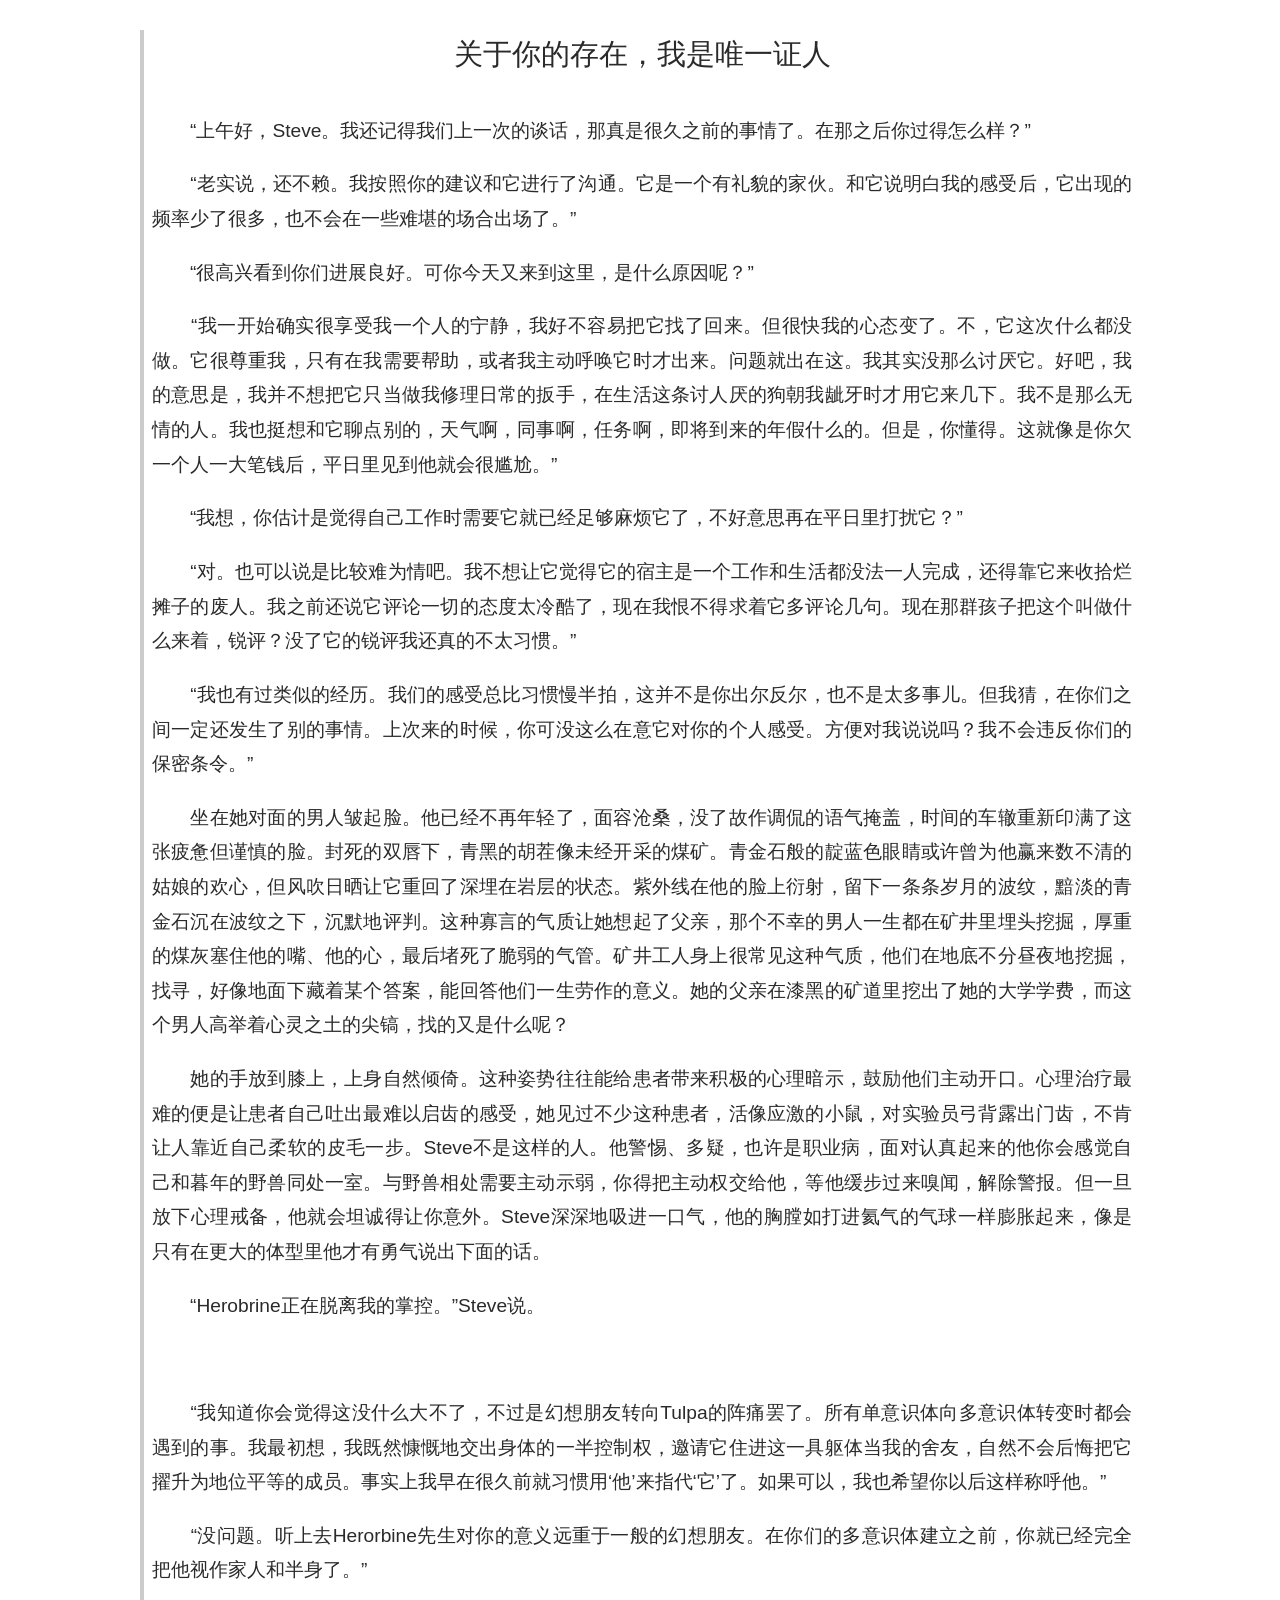
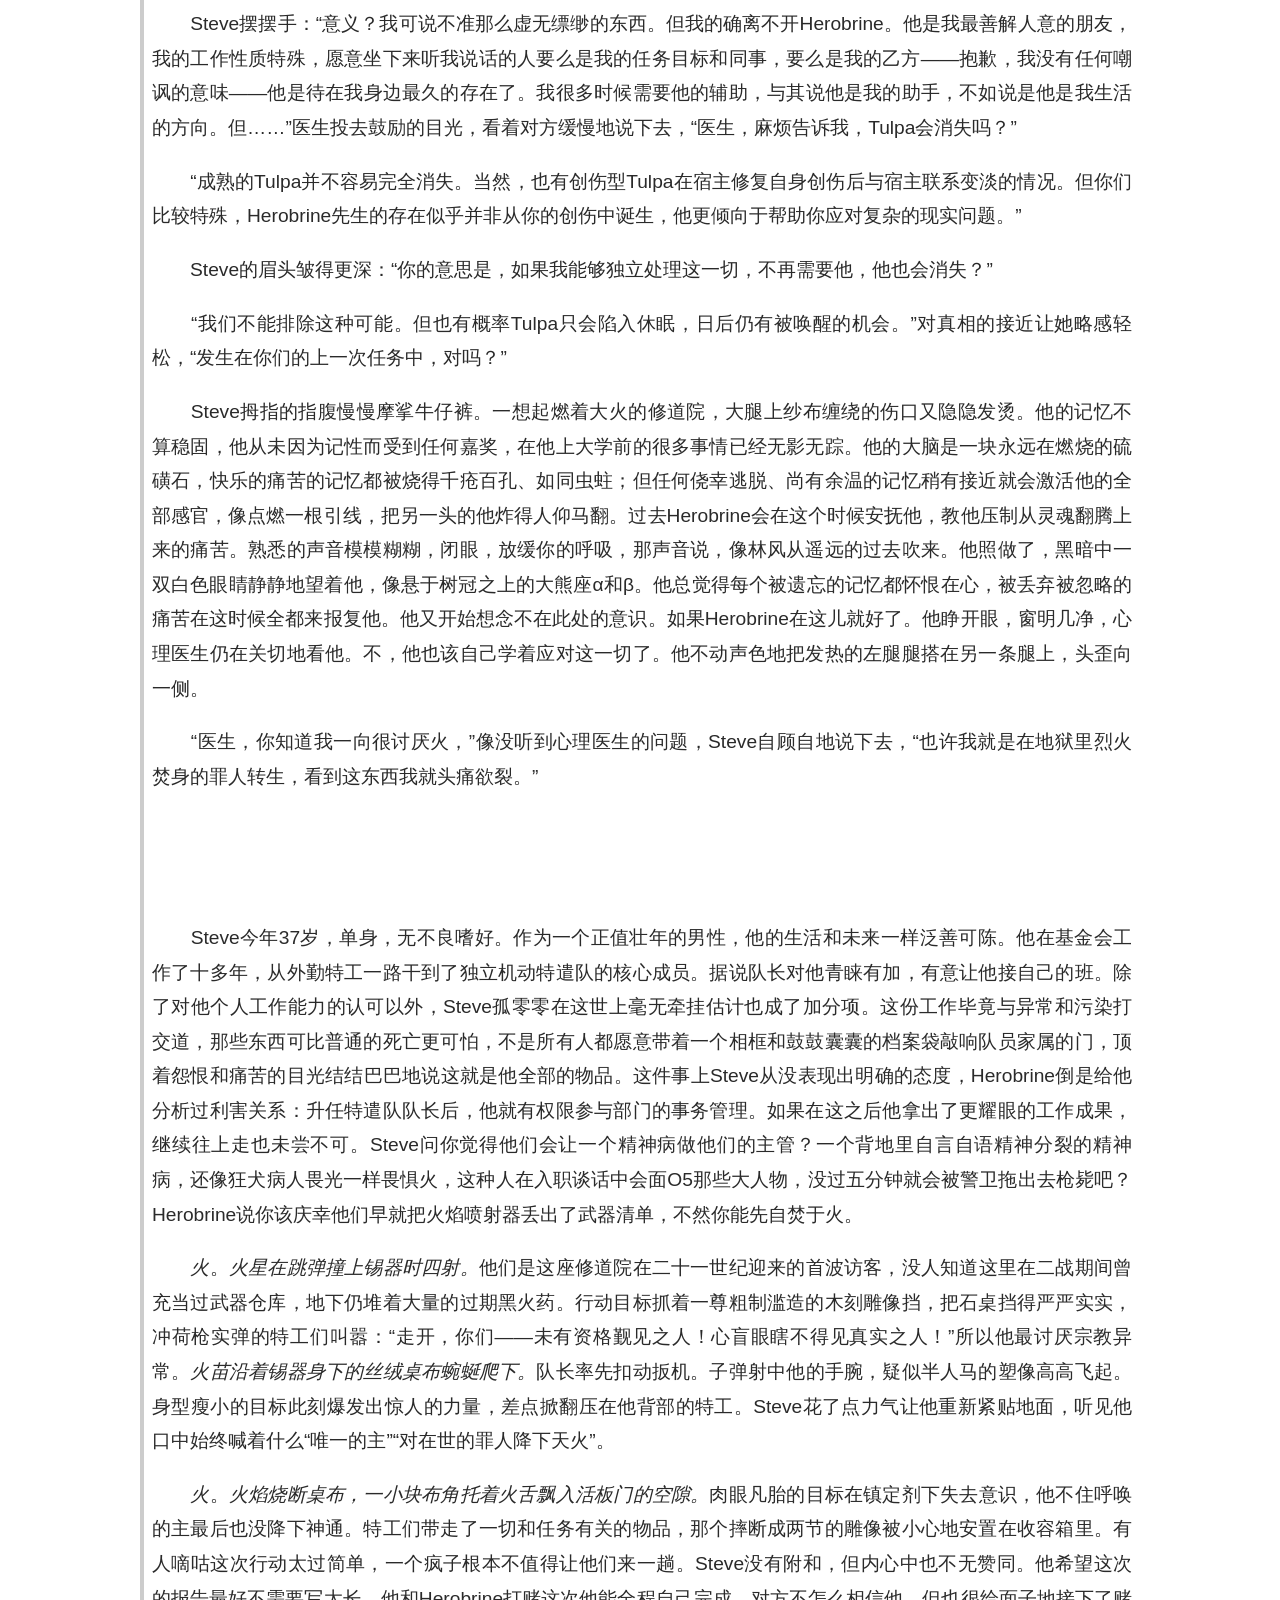
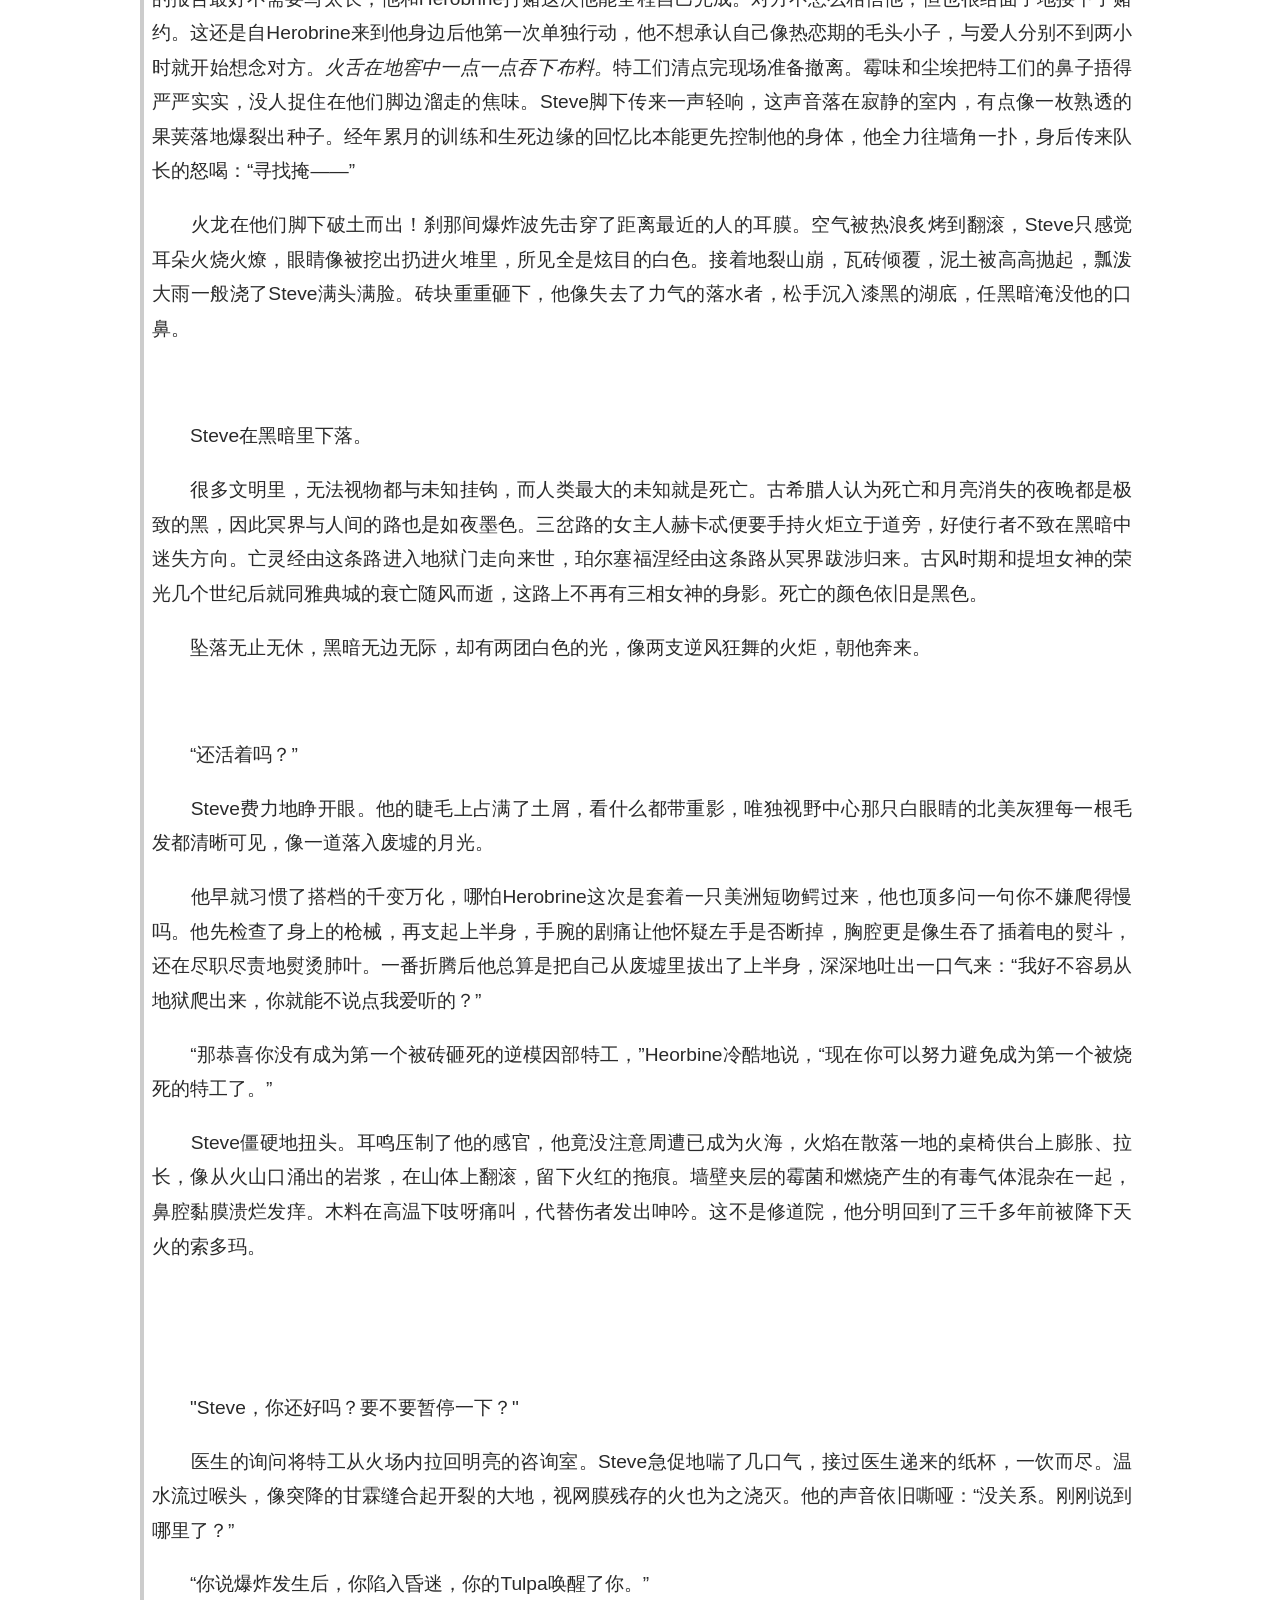
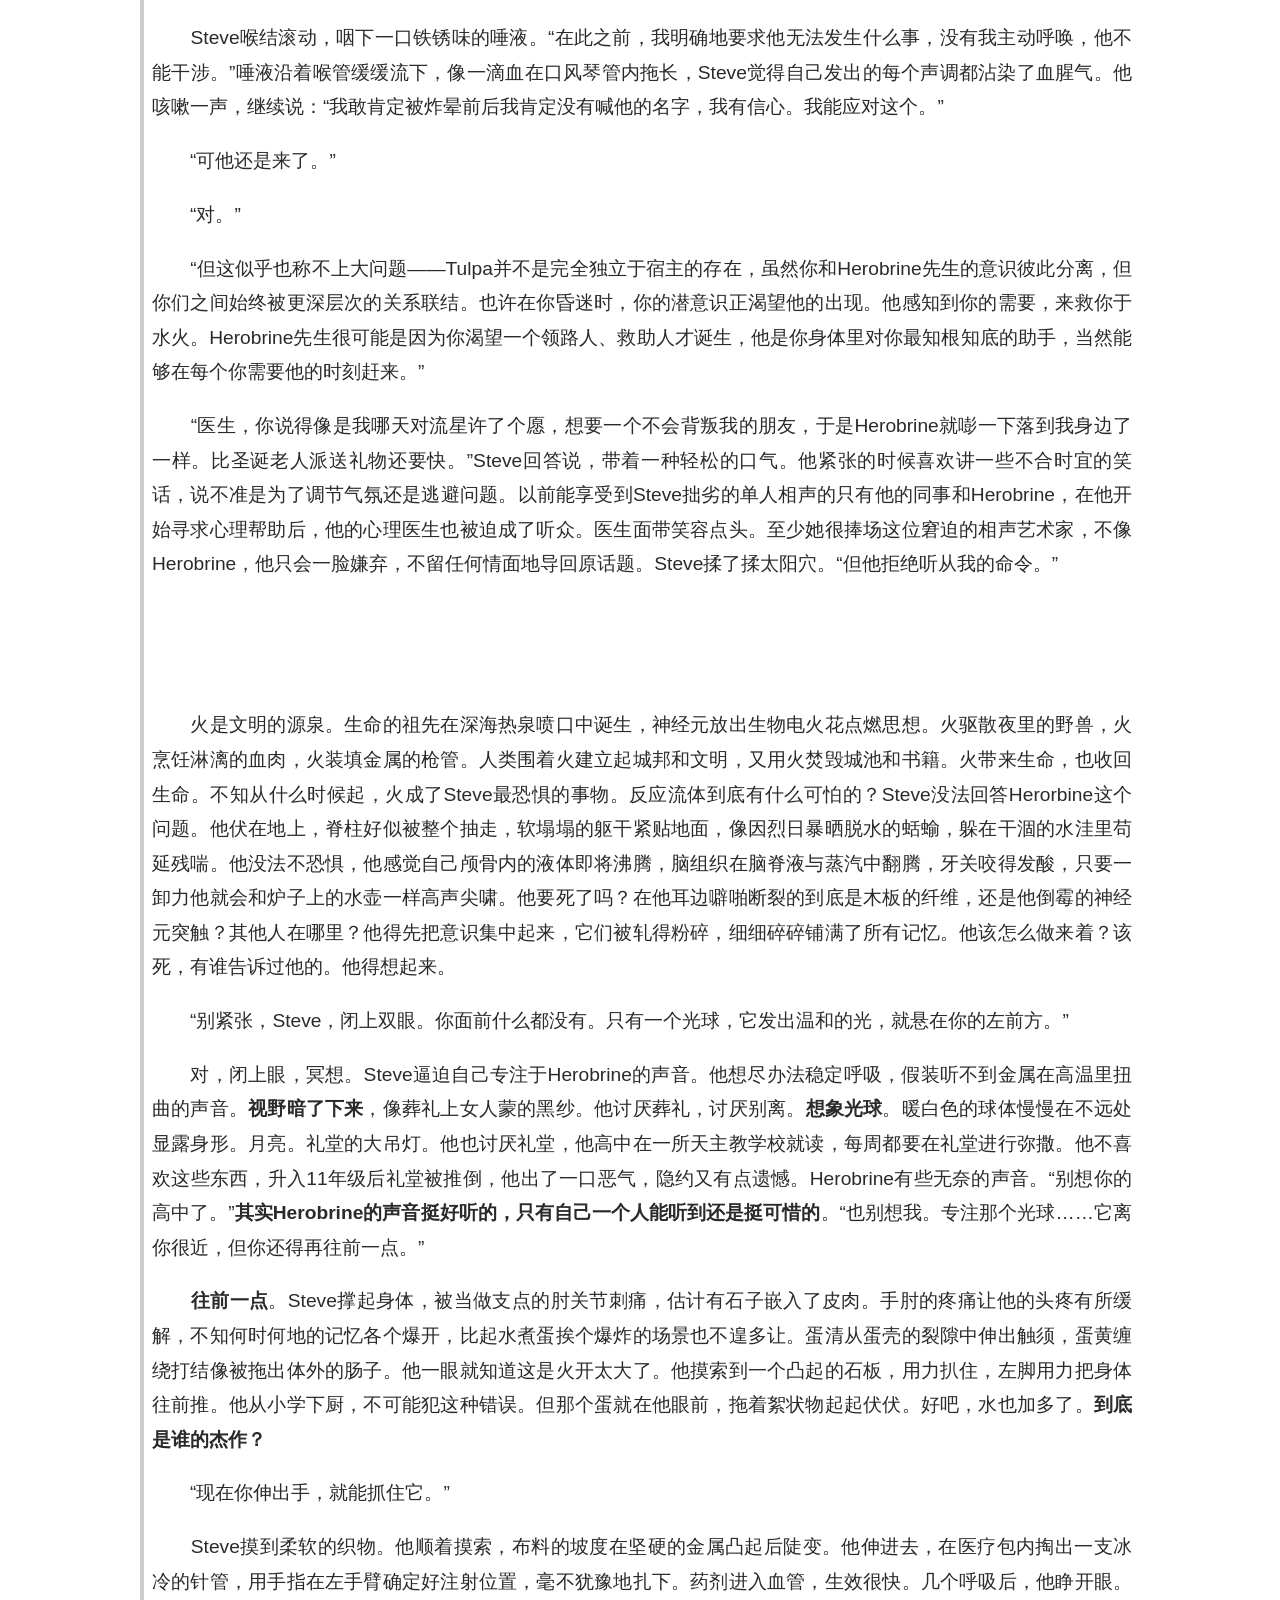
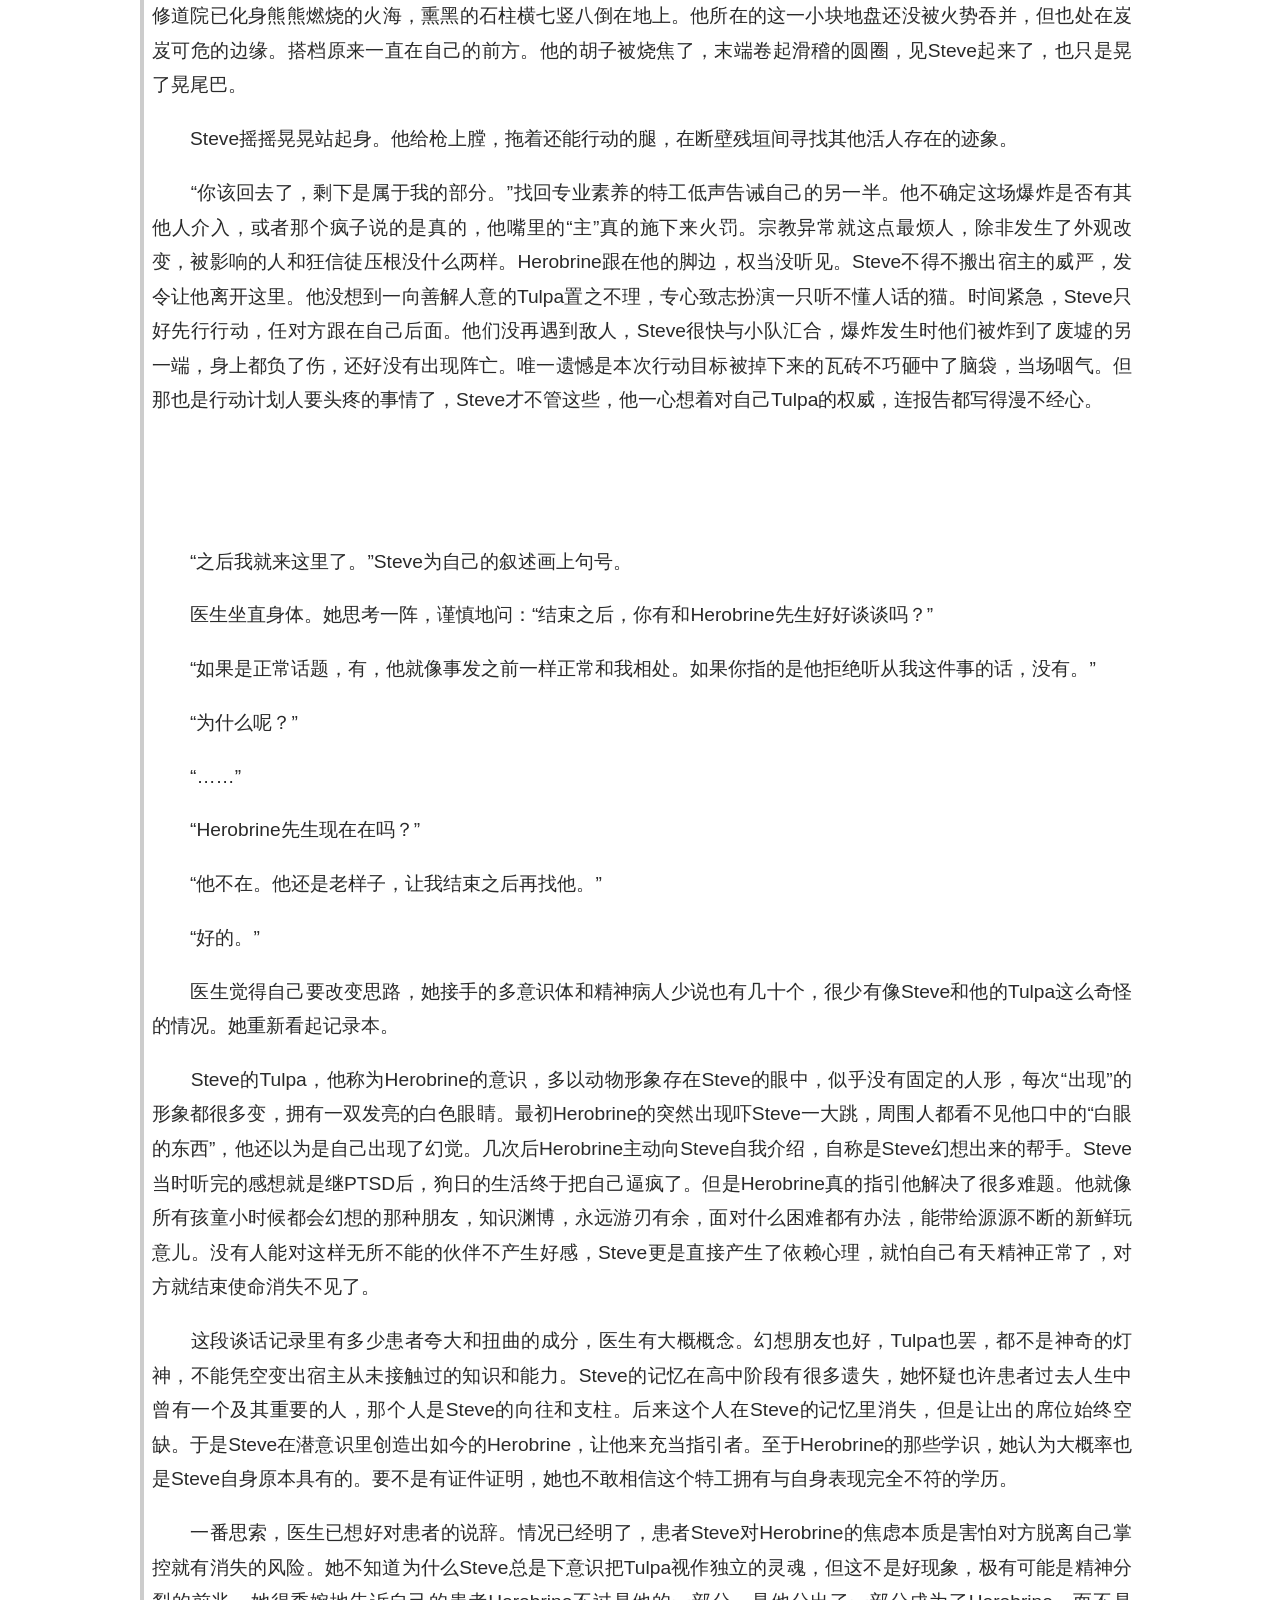
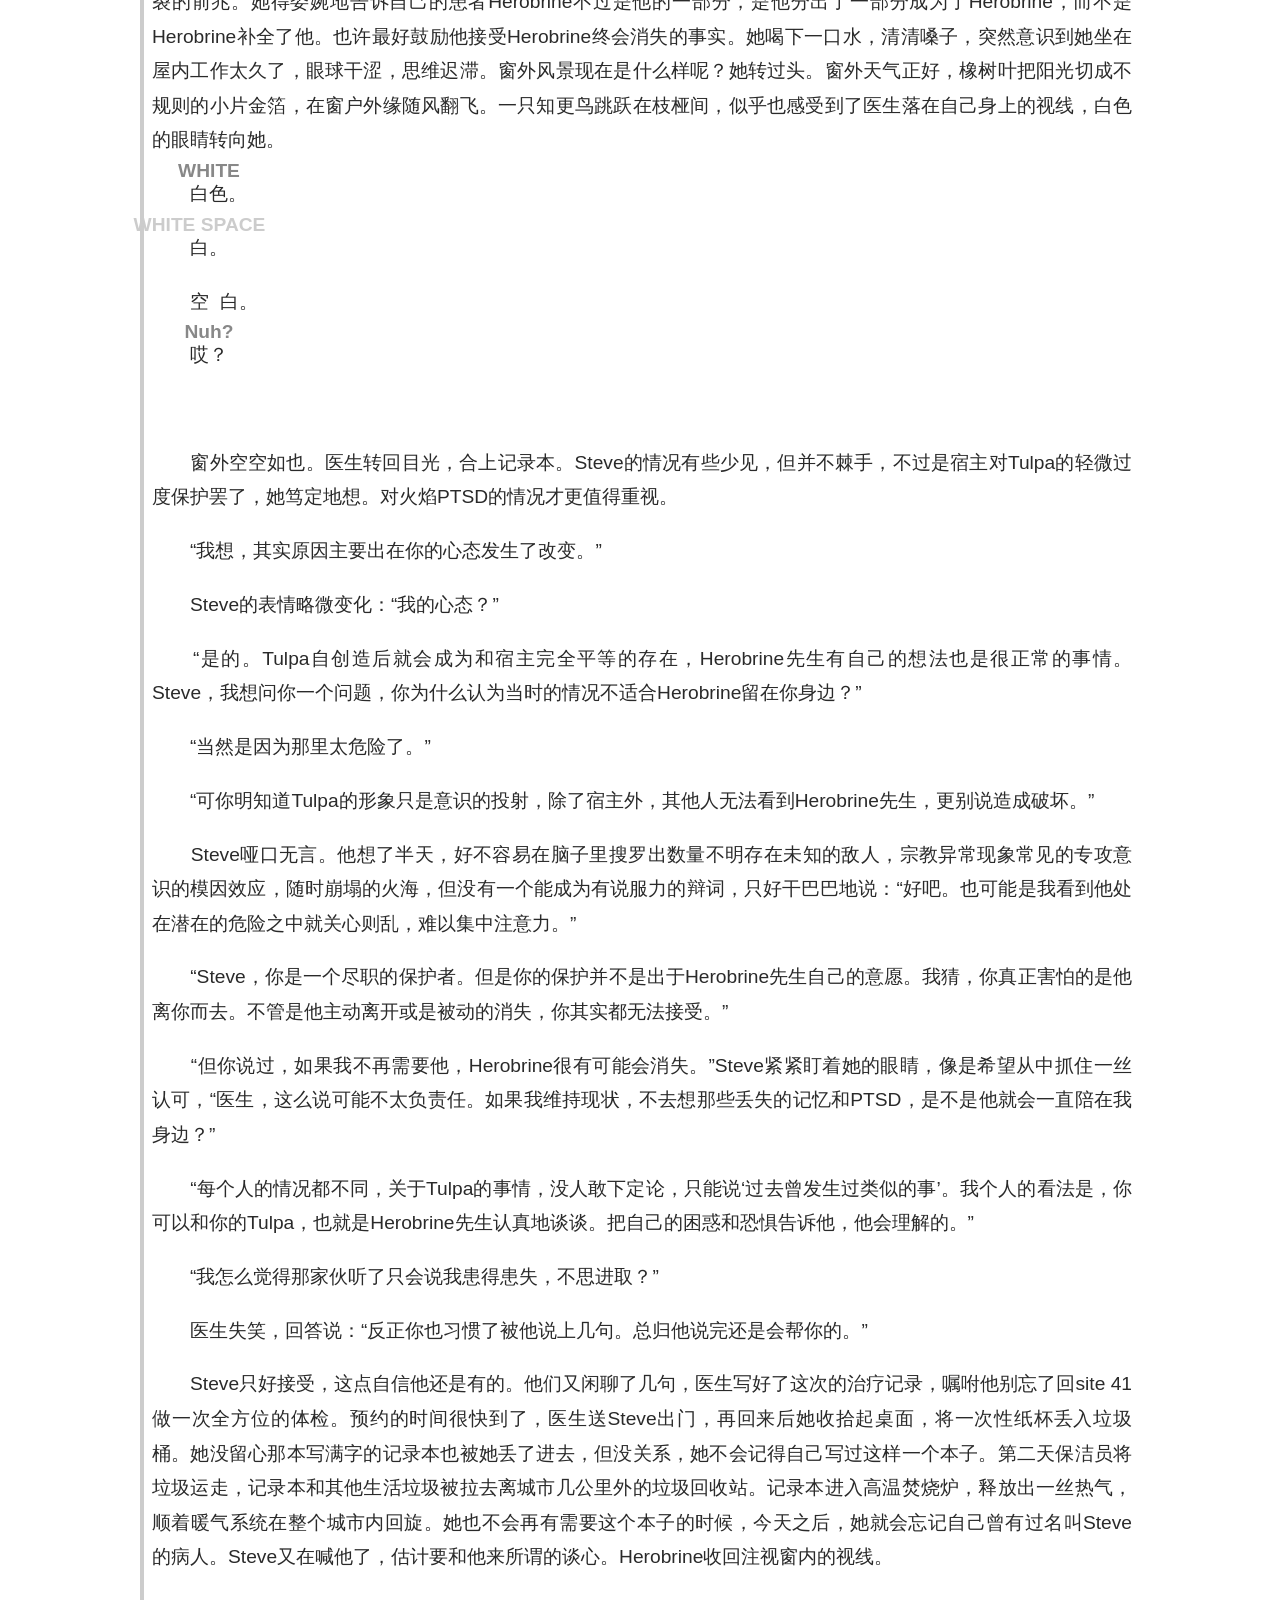
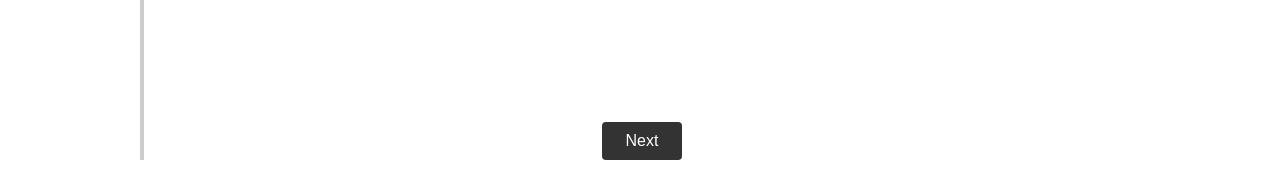
==== chapter1.html @ 1280512c "Add files via upload" ====
<!DOCTYPE html>
<html lang="zh-CN">
<head>
  <meta charset="UTF-8" />
  <meta name="viewport" content="width=device-width, initial-scale=1.0" />
  <title>关于你的存在，我是唯一证人</title>
  <link rel="stylesheet" href="../style.css" />
  
</head>
  <link rel="stylesheet" href="../style.css">

<body>
  <main class="chapter-content">
    <h1>关于你的存在，我是唯一证人</h1>
    <p><p>　　&ldquo;上午好，Steve。我还记得我们上一次的谈话，那真是很久之前的事情了。在那之后你过得怎么样？&rdquo;</p>
<p>　　&ldquo;老实说，还不赖。我按照你的建议和它进行了沟通。它是一个有礼貌的家伙。和它说明白我的感受后，它出现的频率少了很多，也不会在一些难堪的场合出场了。&rdquo;　　　　</p>
<p>　　&ldquo;很高兴看到你们进展良好。可你今天又来到这里，是什么原因呢？&rdquo;</p>
<p>　　&ldquo;我一开始确实很享受我一个人的宁静，我好不容易把它找了回来。但很快我的心态变了。不，它这次什么都没做。它很尊重我，只有在我需要帮助，或者我主动呼唤它时才出来。问题就出在这。我其实没那么讨厌它。好吧，我的意思是，我并不想把它只当做我修理日常的扳手，在生活这条讨人厌的狗朝我龇牙时才用它来几下。我不是那么无情的人。我也挺想和它聊点别的，天气啊，同事啊，任务啊，即将到来的年假什么的。但是，你懂得。这就像是你欠一个人一大笔钱后，平日里见到他就会很尴尬。&rdquo;</p>
<p>　　&ldquo;我想，你估计是觉得自己工作时需要它就已经足够麻烦它了，不好意思再在平日里打扰它？&rdquo;</p>
<p>　　&ldquo;对。也可以说是比较难为情吧。我不想让它觉得它的宿主是一个工作和生活都没法一人完成，还得靠它来收拾烂摊子的废人。我之前还说它评论一切的态度太冷酷了，现在我恨不得求着它多评论几句。现在那群孩子把这个叫做什么来着，锐评？没了它的锐评我还真的不太习惯。&rdquo;</p>
<p>　　&ldquo;我也有过类似的经历。我们的感受总比习惯慢半拍，这并不是你出尔反尔，也不是太多事儿。但我猜，在你们之间一定还发生了别的事情。上次来的时候，你可没这么在意它对你的个人感受。方便对我说说吗？我不会违反你们的保密条令。&rdquo;</p>
<p>　　坐在她对面的男人皱起脸。他已经不再年轻了，面容沧桑，没了故作调侃的语气掩盖，时间的车辙重新印满了这张疲惫但谨慎的脸。封死的双唇下，青黑的胡茬像未经开采的煤矿。青金石般的靛蓝色眼睛或许曾为他赢来数不清的姑娘的欢心，但风吹日晒让它重回了深埋在岩层的状态。紫外线在他的脸上衍射，留下一条条岁月的波纹，黯淡的青金石沉在波纹之下，沉默地评判。这种寡言的气质让她想起了父亲，那个不幸的男人一生都在矿井里埋头挖掘，厚重的煤灰塞住他的嘴、他的心，最后堵死了脆弱的气管。矿井工人身上很常见这种气质，他们在地底不分昼夜地挖掘，找寻，好像地面下藏着某个答案，能回答他们一生劳作的意义。她的父亲在漆黑的矿道里挖出了她的大学学费，而这个男人高举着心灵之土的尖镐，找的又是什么呢？</p>
<p>　　她的手放到膝上，上身自然倾倚。这种姿势往往能给患者带来积极的心理暗示，鼓励他们主动开口。心理治疗最难的便是让患者自己吐出最难以启齿的感受，她见过不少这种患者，活像应激的小鼠，对实验员弓背露出门齿，不肯让人靠近自己柔软的皮毛一步。Steve不是这样的人。他警惕、多疑，也许是职业病，面对认真起来的他你会感觉自己和暮年的野兽同处一室。与野兽相处需要主动示弱，你得把主动权交给他，等他缓步过来嗅闻，解除警报。但一旦放下心理戒备，他就会坦诚得让你意外。Steve深深地吸进一口气，他的胸膛如打进氦气的气球一样膨胀起来，像是只有在更大的体型里他才有勇气说出下面的话。</p>
<p>　　&ldquo;Herobrine正在脱离我的掌控。&rdquo;Steve说。</p>
<p>　　</p>
<p>　　&ldquo;我知道你会觉得这没什么大不了，不过是幻想朋友转向Tulpa的阵痛罢了。所有单意识体向多意识体转变时都会遇到的事。我最初想，我既然慷慨地交出身体的一半控制权，邀请它住进这一具躯体当我的舍友，自然不会后悔把它擢升为地位平等的成员。事实上我早在很久前就习惯用&lsquo;他&rsquo;来指代&lsquo;它&rsquo;了。如果可以，我也希望你以后这样称呼他。&rdquo;</p>
<p>　　&ldquo;没问题。听上去Herorbine先生对你的意义远重于一般的幻想朋友。在你们的多意识体建立之前，你就已经完全把他视作家人和半身了。&rdquo;</p>
<p>　　Steve摆摆手：&ldquo;意义？我可说不准那么虚无缥缈的东西。但我的确离不开Herobrine。他是我最善解人意的朋友，我的工作性质特殊，愿意坐下来听我说话的人要么是我的任务目标和同事，要么是我的乙方&mdash;&mdash;抱歉，我没有任何嘲讽的意味&mdash;&mdash;他是待在我身边最久的存在了。我很多时候需要他的辅助，与其说他是我的助手，不如说是他是我生活的方向。但&hellip;&hellip;&rdquo;医生投去鼓励的目光，看着对方缓慢地说下去，&ldquo;医生，麻烦告诉我，Tulpa会消失吗？&rdquo;</p>
<p>　　&ldquo;成熟的Tulpa并不容易完全消失。当然，也有创伤型Tulpa在宿主修复自身创伤后与宿主联系变淡的情况。但你们比较特殊，Herobrine先生的存在似乎并非从你的创伤中诞生，他更倾向于帮助你应对复杂的现实问题。&rdquo;</p>
<p>　　Steve的眉头皱得更深：&ldquo;你的意思是，如果我能够独立处理这一切，不再需要他，他也会消失？&rdquo;</p>
<p>　　&ldquo;我们不能排除这种可能。但也有概率Tulpa只会陷入休眠，日后仍有被唤醒的机会。&rdquo;对真相的接近让她略感轻松，&ldquo;发生在你们的上一次任务中，对吗？&rdquo;</p>
<p>　　Steve拇指的指腹慢慢摩挲牛仔裤。一想起燃着大火的修道院，大腿上纱布缠绕的伤口又隐隐发烫。他的记忆不算稳固，他从未因为记性而受到任何嘉奖，在他上大学前的很多事情已经无影无踪。他的大脑是一块永远在燃烧的硫磺石，快乐的痛苦的记忆都被烧得千疮百孔、如同虫蛀；但任何侥幸逃脱、尚有余温的记忆稍有接近就会激活他的全部感官，像点燃一根引线，把另一头的他炸得人仰马翻。过去Herobrine会在这个时候安抚他，教他压制从灵魂翻腾上来的痛苦。熟悉的声音模模糊糊，闭眼，放缓你的呼吸，那声音说，像林风从遥远的过去吹来。他照做了，黑暗中一双白色眼睛静静地望着他，像悬于树冠之上的大熊座&alpha;和&beta;。他总觉得每个被遗忘的记忆都怀恨在心，被丢弃被忽略的痛苦在这时候全都来报复他。他又开始想念不在此处的意识。如果Herobrine在这儿就好了。他睁开眼，窗明几净，心理医生仍在关切地看他。不，他也该自己学着应对这一切了。他不动声色地把发热的左腿腿搭在另一条腿上，头歪向一侧。</p>
<p>　　&ldquo;医生，你知道我一向很讨厌火，&rdquo;像没听到心理医生的问题，Steve自顾自地说下去，&ldquo;也许我就是在地狱里烈火焚身的罪人转生，看到这东西我就头痛欲裂。&rdquo;</p>
<p>　　</p>
<p>　　</p>
<p>　　Steve今年37岁，单身，无不良嗜好。作为一个正值壮年的男性，他的生活和未来一样泛善可陈。他在基金会工作了十多年，从外勤特工一路干到了独立机动特遣队的核心成员。据说队长对他青睐有加，有意让他接自己的班。除了对他个人工作能力的认可以外，Steve孤零零在这世上毫无牵挂估计也成了加分项。这份工作毕竟与异常和污染打交道，那些东西可比普通的死亡更可怕，不是所有人都愿意带着一个相框和鼓鼓囊囊的档案袋敲响队员家属的门，顶着怨恨和痛苦的目光结结巴巴地说这就是他全部的物品。这件事上Steve从没表现出明确的态度，Herobrine倒是给他分析过利害关系：升任特遣队队长后，他就有权限参与部门的事务管理。如果在这之后他拿出了更耀眼的工作成果，继续往上走也未尝不可。Steve问你觉得他们会让一个精神病做他们的主管？一个背地里自言自语精神分裂的精神病，还像狂犬病人畏光一样畏惧火，这种人在入职谈话中会面O5那些大人物，没过五分钟就会被警卫拖出去枪毙吧？Herobrine说你该庆幸他们早就把火焰喷射器丢出了武器清单，不然你能先自焚于火。</p>
<p>　　<em>火</em>。<em>火星在跳弹撞上锡器时四射。</em>他们是这座修道院在二十一世纪迎来的首波访客，没人知道这里在二战期间曾充当过武器仓库，地下仍堆着大量的过期黑火药。行动目标抓着一尊粗制滥造的木刻雕像挡，把石桌挡得严严实实，冲荷枪实弹的特工们叫嚣：&ldquo;走开，你们&mdash;&mdash;未有资格觐见之人！心盲眼瞎不得见真实之人！&rdquo;所以他最讨厌宗教异常。<em>火苗沿着锡器身下的丝绒桌布蜿蜒爬下。</em>队长率先扣动扳机。子弹射中他的手腕，疑似半人马的塑像高高飞起。身型瘦小的目标此刻爆发出惊人的力量，差点掀翻压在他背部的特工。Steve花了点力气让他重新紧贴地面，听见他口中始终喊着什么&ldquo;唯一的主&rdquo;&ldquo;对在世的罪人降下天火&rdquo;。</p>
<p>　　<em>火</em>。<em>火焰烧断桌布，一小块布角托着火舌飘入活板门的空隙。</em>肉眼凡胎的目标在镇定剂下失去意识，他不住呼唤的主最后也没降下神通。特工们带走了一切和任务有关的物品，那个摔断成两节的雕像被小心地安置在收容箱里。有人嘀咕这次行动太过简单，一个疯子根本不值得让他们来一趟。Steve没有附和，但内心中也不无赞同。他希望这次的报告最好不需要写太长，他和Herobrine打赌这次他能全程自己完成。对方不怎么相信他，但也很给面子地接下了赌约。这还是自Herobrine来到他身边后他第一次单独行动，他不想承认自己像热恋期的毛头小子，与爱人分别不到两小时就开始想念对方。<em>火舌在地窖中一点一点吞下布料。</em>特工们清点完现场准备撤离。霉味和尘埃把特工们的鼻子捂得严严实实，没人捉住在他们脚边溜走的焦味。Steve脚下传来一声轻响，这声音落在寂静的室内，有点像一枚熟透的果荚落地爆裂出种子。经年累月的训练和生死边缘的回忆比本能更先控制他的身体，他全力往墙角一扑，身后传来队长的怒喝：&ldquo;寻找掩&mdash;&mdash;&rdquo;</p>
<p>　　火龙在他们脚下破土而出！刹那间爆炸波先击穿了距离最近的人的耳膜。空气被热浪炙烤到翻滚，Steve只感觉耳朵火烧火燎，眼睛像被挖出扔进火堆里，所见全是炫目的白色。接着地裂山崩，瓦砖倾覆，泥土被高高抛起，瓢泼大雨一般浇了Steve满头满脸。砖块重重砸下，他像失去了力气的落水者，松手沉入漆黑的湖底，任黑暗淹没他的口鼻。</p>
<p>　　</p>
<p>　　Steve在黑暗里下落。</p>
<p>　　很多文明里，无法视物都与未知挂钩，而人类最大的未知就是死亡。古希腊人认为死亡和月亮消失的夜晚都是极致的黑，因此冥界与人间的路也是如夜墨色。三岔路的女主人赫卡忒便要手持火炬立于道旁，好使行者不致在黑暗中迷失方向。亡灵经由这条路进入地狱门走向来世，珀尔塞福涅经由这条路从冥界跋涉归来。古风时期和提坦女神的荣光几个世纪后就同雅典城的衰亡随风而逝，这路上不再有三相女神的身影。死亡的颜色依旧是黑色。</p>
<p>　　坠落无止无休，黑暗无边无际，却有两团白色的光，像两支逆风狂舞的火炬，朝他奔来。</p>
<p>　　</p>
<p>　　&ldquo;还活着吗？&rdquo;</p>
<p>　　Steve费力地睁开眼。他的睫毛上占满了土屑，看什么都带重影，唯独视野中心那只白眼睛的北美灰狸每一根毛发都清晰可见，像一道落入废墟的月光。</p>
<p>　　他早就习惯了搭档的千变万化，哪怕Herobrine这次是套着一只美洲短吻鳄过来，他也顶多问一句你不嫌爬得慢吗。他先检查了身上的枪械，再支起上半身，手腕的剧痛让他怀疑左手是否断掉，胸腔更是像生吞了插着电的熨斗，还在尽职尽责地熨烫肺叶。一番折腾后他总算是把自己从废墟里拔出了上半身，深深地吐出一口气来：&ldquo;我好不容易从地狱爬出来，你就能不说点我爱听的？&rdquo;</p>
<p>　　&ldquo;那恭喜你没有成为第一个被砖砸死的逆模因部特工，&rdquo;Heorbine冷酷地说，&ldquo;现在你可以努力避免成为第一个被烧死的特工了。&rdquo;</p>
<p>　　Steve僵硬地扭头。耳鸣压制了他的感官，他竟没注意周遭已成为火海，火焰在散落一地的桌椅供台上膨胀、拉长，像从火山口涌出的岩浆，在山体上翻滚，留下火红的拖痕。墙壁夹层的霉菌和燃烧产生的有毒气体混杂在一起，鼻腔黏膜溃烂发痒。木料在高温下吱呀痛叫，代替伤者发出呻吟。这不是修道院，他分明回到了三千多年前被降下天火的索多玛。</p>
<p>　　</p>
<p>　　</p>
<p>　　"Steve，你还好吗？要不要暂停一下？"</p>
<p>　　医生的询问将特工从火场内拉回明亮的咨询室。Steve急促地喘了几口气，接过医生递来的纸杯，一饮而尽。温水流过喉头，像突降的甘霖缝合起开裂的大地，视网膜残存的火也为之浇灭。他的声音依旧嘶哑：&ldquo;没关系。刚刚说到哪里了？&rdquo;</p>
<p>　　&ldquo;你说爆炸发生后，你陷入昏迷，你的Tulpa唤醒了你。&rdquo;</p>
<p>　　Steve喉结滚动，咽下一口铁锈味的唾液。&ldquo;在此之前，我明确地要求他无法发生什么事，没有我主动呼唤，他不能干涉。&rdquo;唾液沿着喉管缓缓流下，像一滴血在口风琴管内拖长，Steve觉得自己发出的每个声调都沾染了血腥气。他咳嗽一声，继续说：&ldquo;我敢肯定被炸晕前后我肯定没有喊他的名字，我有信心。我能应对这个。&rdquo;</p>
<p>　　&ldquo;可他还是来了。&rdquo;</p>
<p>　　&ldquo;对。&rdquo;</p>
<p>　　&ldquo;但这似乎也称不上大问题&mdash;&mdash;Tulpa并不是完全独立于宿主的存在，虽然你和Herobrine先生的意识彼此分离，但你们之间始终被更深层次的关系联结。也许在你昏迷时，你的潜意识正渴望他的出现。他感知到你的需要，来救你于水火。Herobrine先生很可能是因为你渴望一个领路人、救助人才诞生，他是你身体里对你最知根知底的助手，当然能够在每个你需要他的时刻赶来。&rdquo;</p>
<p>　　&ldquo;医生，你说得像是我哪天对流星许了个愿，想要一个不会背叛我的朋友，于是Herobrine就嘭一下落到我身边了一样。比圣诞老人派送礼物还要快。&rdquo;Steve回答说，带着一种轻松的口气。他紧张的时候喜欢讲一些不合时宜的笑话，说不准是为了调节气氛还是逃避问题。以前能享受到Steve拙劣的单人相声的只有他的同事和Herobrine，在他开始寻求心理帮助后，他的心理医生也被迫成了听众。医生面带笑容点头。至少她很捧场这位窘迫的相声艺术家，不像Herobrine，他只会一脸嫌弃，不留任何情面地导回原话题。Steve揉了揉太阳穴。&ldquo;但他拒绝听从我的命令。&rdquo;</p>
<p>　　</p>
<p>　　</p>
<p>　　火是文明的源泉。生命的祖先在深海热泉喷口中诞生，神经元放出生物电火花点燃思想。火驱散夜里的野兽，火烹饪淋漓的血肉，火装填金属的枪管。人类围着火建立起城邦和文明，又用火焚毁城池和书籍。火带来生命，也收回生命。不知从什么时候起，火成了Steve最恐惧的事物。反应流体到底有什么可怕的？Steve没法回答Herorbine这个问题。他伏在地上，脊柱好似被整个抽走，软塌塌的躯干紧贴地面，像因烈日暴晒脱水的蛞蝓，躲在干涸的水洼里苟延残喘。他没法不恐惧，他感觉自己颅骨内的液体即将沸腾，脑组织在脑脊液与蒸汽中翻腾，牙关咬得发酸，只要一卸力他就会和炉子上的水壶一样高声尖啸。他要死了吗？在他耳边噼啪断裂的到底是木板的纤维，还是他倒霉的神经元突触？其他人在哪里？他得先把意识集中起来，它们被轧得粉碎，细细碎碎铺满了所有记忆。他该怎么做来着？该死，有谁告诉过他的。他得想起来。</p>
<p>　　&ldquo;别紧张，Steve，闭上双眼。你面前什么都没有。只有一个光球，它发出温和的光，就悬在你的左前方。&rdquo;</p>
<p>　　对，闭上眼，冥想。Steve逼迫自己专注于Herobrine的声音。他想尽办法稳定呼吸，假装听不到金属在高温里扭曲的声音。<b>视野暗了下来</b>，像葬礼上女人蒙的黑纱。他讨厌葬礼，讨厌别离。<b>想象光球</b>。暖白色的球体慢慢在不远处显露身形。月亮。礼堂的大吊灯。他也讨厌礼堂，他高中在一所天主教学校就读，每周都要在礼堂进行弥撒。他不喜欢这些东西，升入11年级后礼堂被推倒，他出了一口恶气，隐约又有点遗憾。Herobrine有些无奈的声音。&ldquo;别想你的高中了。&rdquo;<b>其实Herobrine的声音挺好听的，只有自己一个人能听到还是挺可惜的</b>。&ldquo;也别想我。专注那个光球&hellip;&hellip;它离你很近，但你还得再往前一点。&rdquo;</p>
<p>　　<b>往前一点</b>。Steve撑起身体，被当做支点的肘关节刺痛，估计有石子嵌入了皮肉。手肘的疼痛让他的头疼有所缓解，不知何时何地的记忆各个爆开，比起水煮蛋挨个爆炸的场景也不遑多让。蛋清从蛋壳的裂隙中伸出触须，蛋黄缠绕打结像被拖出体外的肠子。他一眼就知道这是火开太大了。他摸索到一个凸起的石板，用力扒住，左脚用力把身体往前推。他从小学下厨，不可能犯这种错误。但那个蛋就在他眼前，拖着絮状物起起伏伏。好吧，水也加多了。<b>到底是谁的杰作？</b></p>
<p>　　&ldquo;现在你伸出手，就能抓住它。&rdquo;</p>
<p>　　Steve摸到柔软的织物。他顺着摸索，布料的坡度在坚硬的金属凸起后陡变。他伸进去，在医疗包内掏出一支冰冷的针管，用手指在左手臂确定好注射位置，毫不犹豫地扎下。药剂进入血管，生效很快。几个呼吸后，他睁开眼。修道院已化身熊熊燃烧的火海，熏黑的石柱横七竖八倒在地上。他所在的这一小块地盘还没被火势吞并，但也处在岌岌可危的边缘。搭档原来一直在自己的前方。他的胡子被烧焦了，末端卷起滑稽的圆圈，见Steve起来了，也只是晃了晃尾巴。</p>
<p>　　Steve摇摇晃晃站起身。他给枪上膛，拖着还能行动的腿，在断壁残垣间寻找其他活人存在的迹象。</p>
<p>　　&ldquo;你该回去了，剩下是属于我的部分。&rdquo;找回专业素养的特工低声告诫自己的另一半。他不确定这场爆炸是否有其他人介入，或者那个疯子说的是真的，他嘴里的&ldquo;主&rdquo;真的施下来火罚。宗教异常就这点最烦人，除非发生了外观改变，被影响的人和狂信徒压根没什么两样。Herobrine跟在他的脚边，权当没听见。Steve不得不搬出宿主的威严，发令让他离开这里。他没想到一向善解人意的Tulpa置之不理，专心致志扮演一只听不懂人话的猫。时间紧急，Steve只好先行行动，任对方跟在自己后面。他们没再遇到敌人，Steve很快与小队汇合，爆炸发生时他们被炸到了废墟的另一端，身上都负了伤，还好没有出现阵亡。唯一遗憾是本次行动目标被掉下来的瓦砖不巧砸中了脑袋，当场咽气。但那也是行动计划人要头疼的事情了，Steve才不管这些，他一心想着对自己Tulpa的权威，连报告都写得漫不经心。</p>
<p>　　</p>
<p>　　</p>
<p>　　&ldquo;之后我就来这里了。&rdquo;Steve为自己的叙述画上句号。</p>
<p>　　医生坐直身体。她思考一阵，谨慎地问：&ldquo;结束之后，你有和Herobrine先生好好谈谈吗？&rdquo;</p>
<p>　　&ldquo;如果是正常话题，有，他就像事发之前一样正常和我相处。如果你指的是他拒绝听从我这件事的话，没有。&rdquo;</p>
<p>　　&ldquo;为什么呢？&rdquo;</p>
<p>　　&ldquo;&hellip;&hellip;&rdquo;</p>
<p>　　&ldquo;Herobrine先生现在在吗？&rdquo;</p>
<p>　　&ldquo;他不在。他还是老样子，让我结束之后再找他。&rdquo;</p>
<p>　　&ldquo;好的。&rdquo;</p>
<p>　　医生觉得自己要改变思路，她接手的多意识体和精神病人少说也有几十个，很少有像Steve和他的Tulpa这么奇怪的情况。她重新看起记录本。</p>
<p>　　Steve的Tulpa，他称为Herobrine的意识，多以动物形象存在Steve的眼中，似乎没有固定的人形，每次&ldquo;出现&rdquo;的形象都很多变，拥有一双发亮的白色眼睛。最初Herobrine的突然出现吓Steve一大跳，周围人都看不见他口中的&ldquo;白眼的东西&rdquo;，他还以为是自己出现了幻觉。几次后Herobrine主动向Steve自我介绍，自称是Steve幻想出来的帮手。Steve当时听完的感想就是继PTSD后，狗日的生活终于把自己逼疯了。但是Herobrine真的指引他解决了很多难题。他就像所有孩童小时候都会幻想的那种朋友，知识渊博，永远游刃有余，面对什么困难都有办法，能带给源源不断的新鲜玩意儿。没有人能对这样无所不能的伙伴不产生好感，Steve更是直接产生了依赖心理，就怕自己有天精神正常了，对方就结束使命消失不见了。</p>
<p>　　这段谈话记录里有多少患者夸大和扭曲的成分，医生有大概概念。幻想朋友也好，Tulpa也罢，都不是神奇的灯神，不能凭空变出宿主从未接触过的知识和能力。Steve的记忆在高中阶段有很多遗失，她怀疑也许患者过去人生中曾有一个及其重要的人，那个人是Steve的向往和支柱。后来这个人在Steve的记忆里消失，但是让出的席位始终空缺。于是Steve在潜意识里创造出如今的Herobrine，让他来充当指引者。至于Herobrine的那些学识，她认为大概率也是Steve自身原本具有的。要不是有证件证明，她也不敢相信这个特工拥有与自身表现完全不符的学历。</p>
<p>　　一番思索，医生已想好对患者的说辞。情况已经明了，患者Steve对Herobrine的焦虑本质是害怕对方脱离自己掌控就有消失的风险。她不知道为什么Steve总是下意识把Tulpa视作独立的灵魂，但这不是好现象，极有可能是精神分裂的前兆。她得委婉地告诉自己的患者Herobrine不过是他的一部分，是他分出了一部分成为了Herobrine，而不是Herobrine补全了他。也许最好鼓励他接受Herobrine终会消失的事实。她喝下一口水，清清嗓子，突然意识到她坐在屋内工作太久了，眼球干涩，思维迟滞。窗外风景现在是什么样呢？她转过头。窗外天气正好，橡树叶把阳光切成不规则的小片金箔，在窗户外缘随风翻飞。一只知更鸟跳跃在枝桠间，似乎也感受到了医生落在自己身上的视线，白色的眼睛转向她。</p>
<p>　　<span class="annot">白色<span class="top level3">WHITE</span></span>。</p>
<p>　　<span class="annot">白<span class="top level2">WHITE SPACE</span></span>。</p>
<p>　　<span class="annot">空 &nbsp;白<span class="top level1">N-U-L-L</span></span>。</p>
<p>　　<span class="annot">哎？<span class="top level3">Nuh?</span></span></p>
<p>　　</p>
<p>　　窗外空空如也。医生转回目光，合上记录本。Steve的情况有些少见，但并不棘手，不过是宿主对Tulpa的轻微过度保护罢了，她笃定地想。对火焰PTSD的情况才更值得重视。</p>
<p>　　&ldquo;我想，其实原因主要出在你的心态发生了改变。&rdquo;</p>
<p>　　Steve的表情略微变化：&ldquo;我的心态？&rdquo;</p>
<p>　　&ldquo;是的。Tulpa自创造后就会成为和宿主完全平等的存在，Herobrine先生有自己的想法也是很正常的事情。Steve，我想问你一个问题，你为什么认为当时的情况不适合Herobrine留在你身边？&rdquo;</p>
<p>　　&ldquo;当然是因为那里太危险了。&rdquo;</p>
<p>　　&ldquo;可你明知道Tulpa的形象只是意识的投射，除了宿主外，其他人无法看到Herobrine先生，更别说造成破坏。&rdquo;</p>
<p>　　Steve哑口无言。他想了半天，好不容易在脑子里搜罗出数量不明存在未知的敌人，宗教异常现象常见的专攻意识的模因效应，随时崩塌的火海，但没有一个能成为有说服力的辩词，只好干巴巴地说：&ldquo;好吧。也可能是我看到他处在潜在的危险之中就关心则乱，难以集中注意力。&rdquo;</p>
<p>　　&ldquo;Steve，你是一个尽职的保护者。但是你的保护并不是出于Herobrine先生自己的意愿。我猜，你真正害怕的是他离你而去。不管是他主动离开或是被动的消失，你其实都无法接受。&rdquo;</p>
<p>　　&ldquo;但你说过，如果我不再需要他，Herobrine很有可能会消失。&rdquo;Steve紧紧盯着她的眼睛，像是希望从中抓住一丝认可，&ldquo;医生，这么说可能不太负责任。如果我维持现状，不去想那些丢失的记忆和PTSD，是不是他就会一直陪在我身边？&rdquo;</p>
<p>　　&ldquo;每个人的情况都不同，关于Tulpa的事情，没人敢下定论，只能说&lsquo;过去曾发生过类似的事&rsquo;。我个人的看法是，你可以和你的Tulpa，也就是Herobrine先生认真地谈谈。把自己的困惑和恐惧告诉他，他会理解的。&rdquo;</p>
<p>　　&ldquo;我怎么觉得那家伙听了只会说我患得患失，不思进取？&rdquo;</p>
<p>　　医生失笑，回答说：&ldquo;反正你也习惯了被他说上几句。总归他说完还是会帮你的。&rdquo;</p>
<p>　　Steve只好接受，这点自信他还是有的。他们又闲聊了几句，医生写好了这次的治疗记录，嘱咐他别忘了回site 41做一次全方位的体检。预约的时间很快到了，医生送Steve出门，再回来后她收拾起桌面，将一次性纸杯丢入垃圾桶。她没留心那本写满字的记录本也被她丢了进去，但没关系，她不会记得自己写过这样一个本子。第二天保洁员将垃圾运走，记录本和其他生活垃圾被拉去离城市几公里外的垃圾回收站。记录本进入高温焚烧炉，释放出一丝热气，顺着暖气系统在整个城市内回旋。她也不会再有需要这个本子的时候，今天之后，她就会忘记自己曾有过名叫Steve的病人。Steve又在喊他了，估计要和他来所谓的谈心。Herobrine收回注视窗内的视线。</p>
<p>　　</p>
<p>　　</p></p>

    <button id="nextBtn">Next</button>
  </main>

  <audio id="bgm" loop>
    <source src="../assets/bgm/chapter1.mp3" type="audio/mpeg" />
  </audio>

  <script>
    const bgm = document.getElementById("bgm");
    const nextBtn = document.getElementById("nextBtn");

    if (sessionStorage.getItem("canPlayBgm") === "yes") {
      bgm.play().catch(() => {
        console.log("自动播放失败，被浏览器拦截");
      });
    }

    nextBtn.addEventListener("click", () => {
      window.location.href = "chapter2.html";
    });
  </script>
<audio id="bgm" loop>
  <source src="../assets/bgm/ch1.mp3" type="audio/mpeg">
</audio>

<audio id="bgm" loop>
  <source src="assets/bgm/ch1.mp3" type="audio/mpeg">
</audio>

<script>
  const bgm = document.getElementById("bgm");

  if (sessionStorage.getItem("canPlayBgm") === "yes") {
    bgm.play().catch(() => {});
  }
</script>
</body>
</html>
---- style.css ----
/* ===== 全局基础 ===== */
body {
  margin: 0;
  padding: 0;
  background: #fff;
  color: #2a2a2a;
  font-family: Calibri, Arial, sans-serif;
  line-height: 1.7;
}

/* ===== 正文容器（核心） ===== */
.chapter-content {
  max-width: 980px;      /* 原来720太窄了，改宽 */
  width: 92%;
  margin: 30px auto;
  padding: 0 8px;        /* 不要大块内边距 */
  background: transparent;
  box-shadow: none;
  border-radius: 0;
  border-left: none;
}

/* ===== 标题 ===== */
.chapter-content h1 {
  text-align: center;
  font-size: 1.8rem;
  margin: 0 0 1.2em;
  font-weight: normal;
}

/* ===== 段落 ===== */
.chapter-content p {
  font-size: 1.2rem;   /* 原来大概1.0~1.05，现在明显变大 */
  line-height: 1.8;
  margin: 1em 0;
}

.chapter-content {
  border-left: 4px solid #ccc;
}

.chapter-content p {
  text-align: justify;
}

/* ===== 按钮（Next） ===== */
button {
  display: block;
  margin: 40px auto 0;

  padding: 10px 24px;
  font-size: 16px;

  background-color: #333;
  color: white;
  border: none;
  border-radius: 4px;

  cursor: pointer;
}

button:hover {
  background-color: #555;
}
@media (max-width: 768px) {
  .chapter-content {
    width: 94%;
    max-width: none;
    margin: 20px auto;
    padding: 0 4px;
  }

  .chapter-content p {
    font-size: 1rem;
  }
}
ruby {
  ruby-position: over;
}

.annot {
  position: relative;
  display: inline-block;
}

.annot .top {
  position: absolute;
  top: -1.2em;          /* 控制高度 */
  left: 50%;
  transform: translateX(-50%);
  font-size: 1em;
  white-space: nowrap;
  color: #666;
  pointer-events: none;
  font-weight: bold;
}
/* ===== annot 渐变颜色 ===== */
.top.level1 {
  color: #ffffff;   /* 最亮 */
}

.top.level2 {
  color: #cccccc;
}

.top.level3 {
  color: #888888;
}

.top.level4 {
  color: #555555;   /* 最暗 */
}
---- style.css ----
/* ===== 全局基础 ===== */
body {
  margin: 0;
  padding: 0;
  background: #fff;
  color: #2a2a2a;
  font-family: Calibri, Arial, sans-serif;
  line-height: 1.7;
}

/* ===== 正文容器（核心） ===== */
.chapter-content {
  max-width: 980px;      /* 原来720太窄了，改宽 */
  width: 92%;
  margin: 30px auto;
  padding: 0 8px;        /* 不要大块内边距 */
  background: transparent;
  box-shadow: none;
  border-radius: 0;
  border-left: none;
}

/* ===== 标题 ===== */
.chapter-content h1 {
  text-align: center;
  font-size: 1.8rem;
  margin: 0 0 1.2em;
  font-weight: normal;
}

/* ===== 段落 ===== */
.chapter-content p {
  font-size: 1.2rem;   /* 原来大概1.0~1.05，现在明显变大 */
  line-height: 1.8;
  margin: 1em 0;
}

.chapter-content {
  border-left: 4px solid #ccc;
}

.chapter-content p {
  text-align: justify;
}

/* ===== 按钮（Next） ===== */
button {
  display: block;
  margin: 40px auto 0;

  padding: 10px 24px;
  font-size: 16px;

  background-color: #333;
  color: white;
  border: none;
  border-radius: 4px;

  cursor: pointer;
}

button:hover {
  background-color: #555;
}
@media (max-width: 768px) {
  .chapter-content {
    width: 94%;
    max-width: none;
    margin: 20px auto;
    padding: 0 4px;
  }

  .chapter-content p {
    font-size: 1rem;
  }
}
ruby {
  ruby-position: over;
}

.annot {
  position: relative;
  display: inline-block;
}

.annot .top {
  position: absolute;
  top: -1.2em;          /* 控制高度 */
  left: 50%;
  transform: translateX(-50%);
  font-size: 1em;
  white-space: nowrap;
  color: #666;
  pointer-events: none;
  font-weight: bold;
}
/* ===== annot 渐变颜色 ===== */
.top.level1 {
  color: #ffffff;   /* 最亮 */
}

.top.level2 {
  color: #cccccc;
}

.top.level3 {
  color: #888888;
}

.top.level4 {
  color: #555555;   /* 最暗 */
}
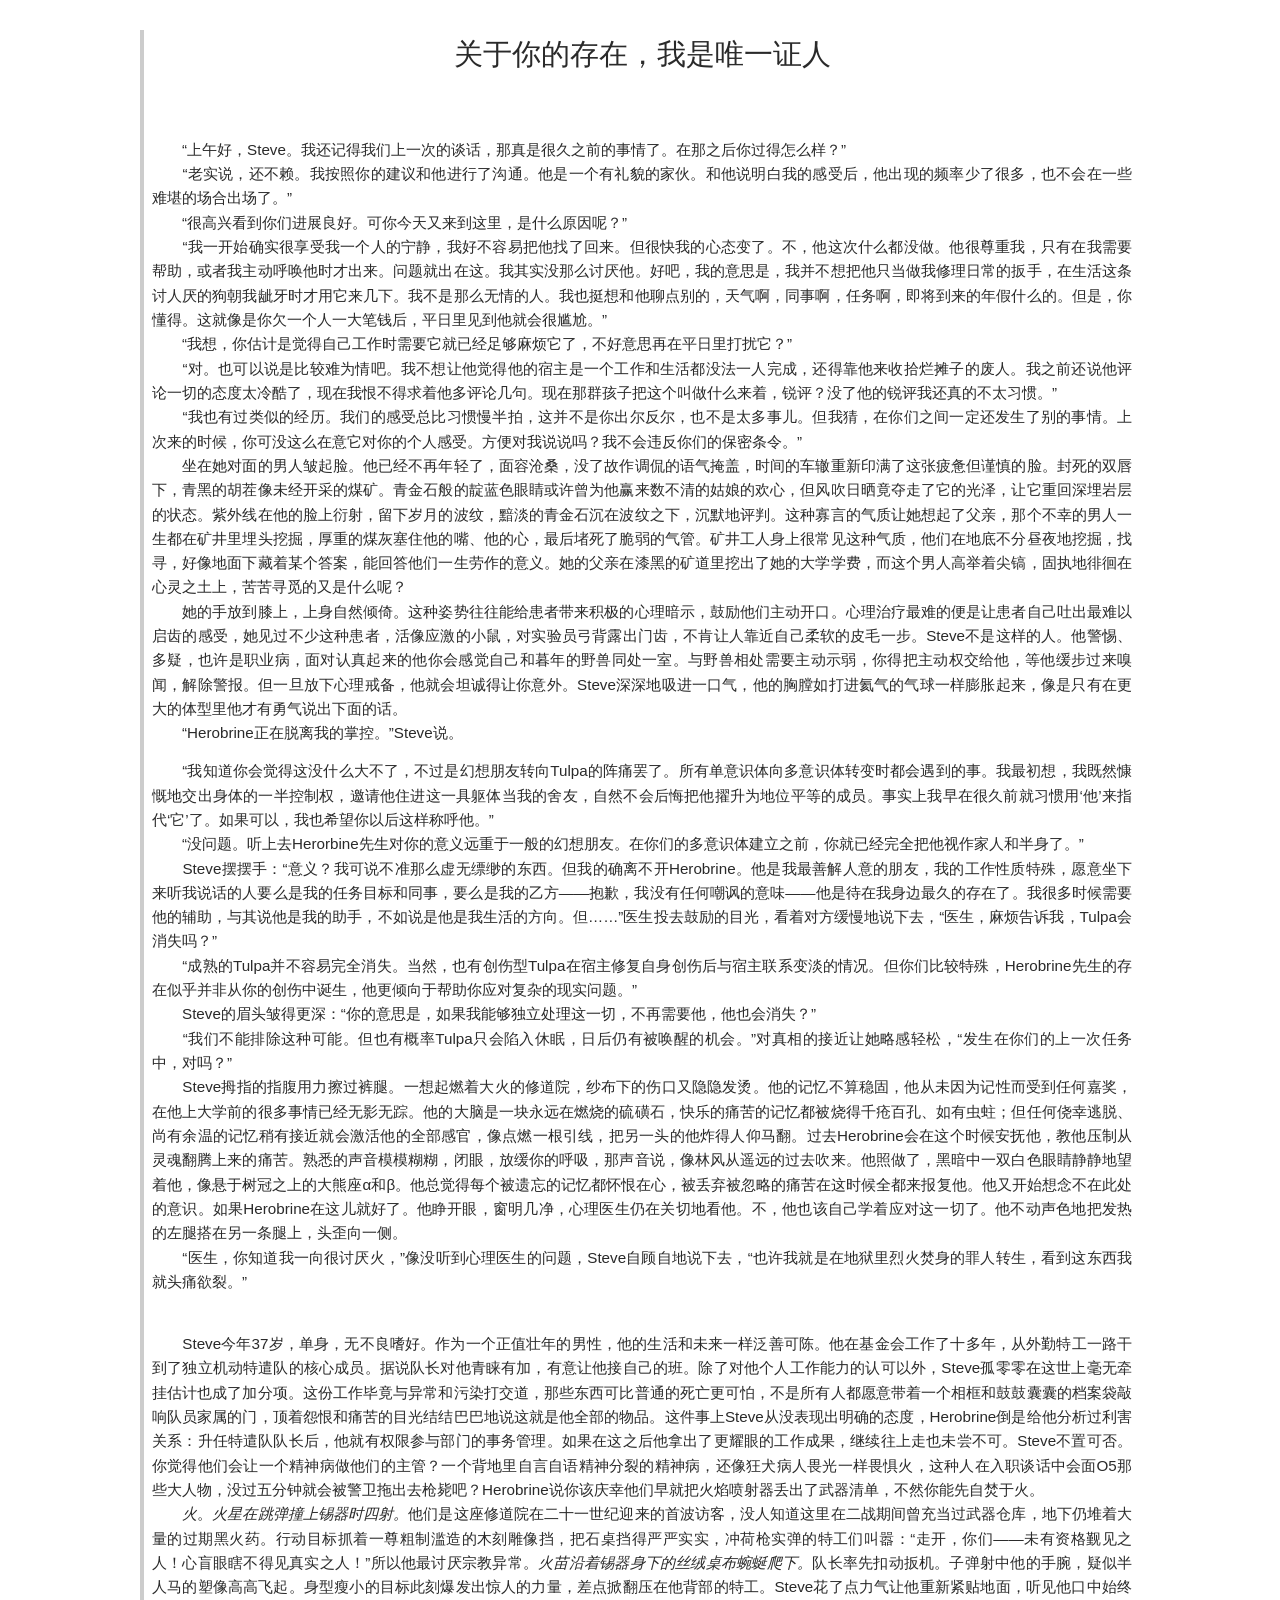
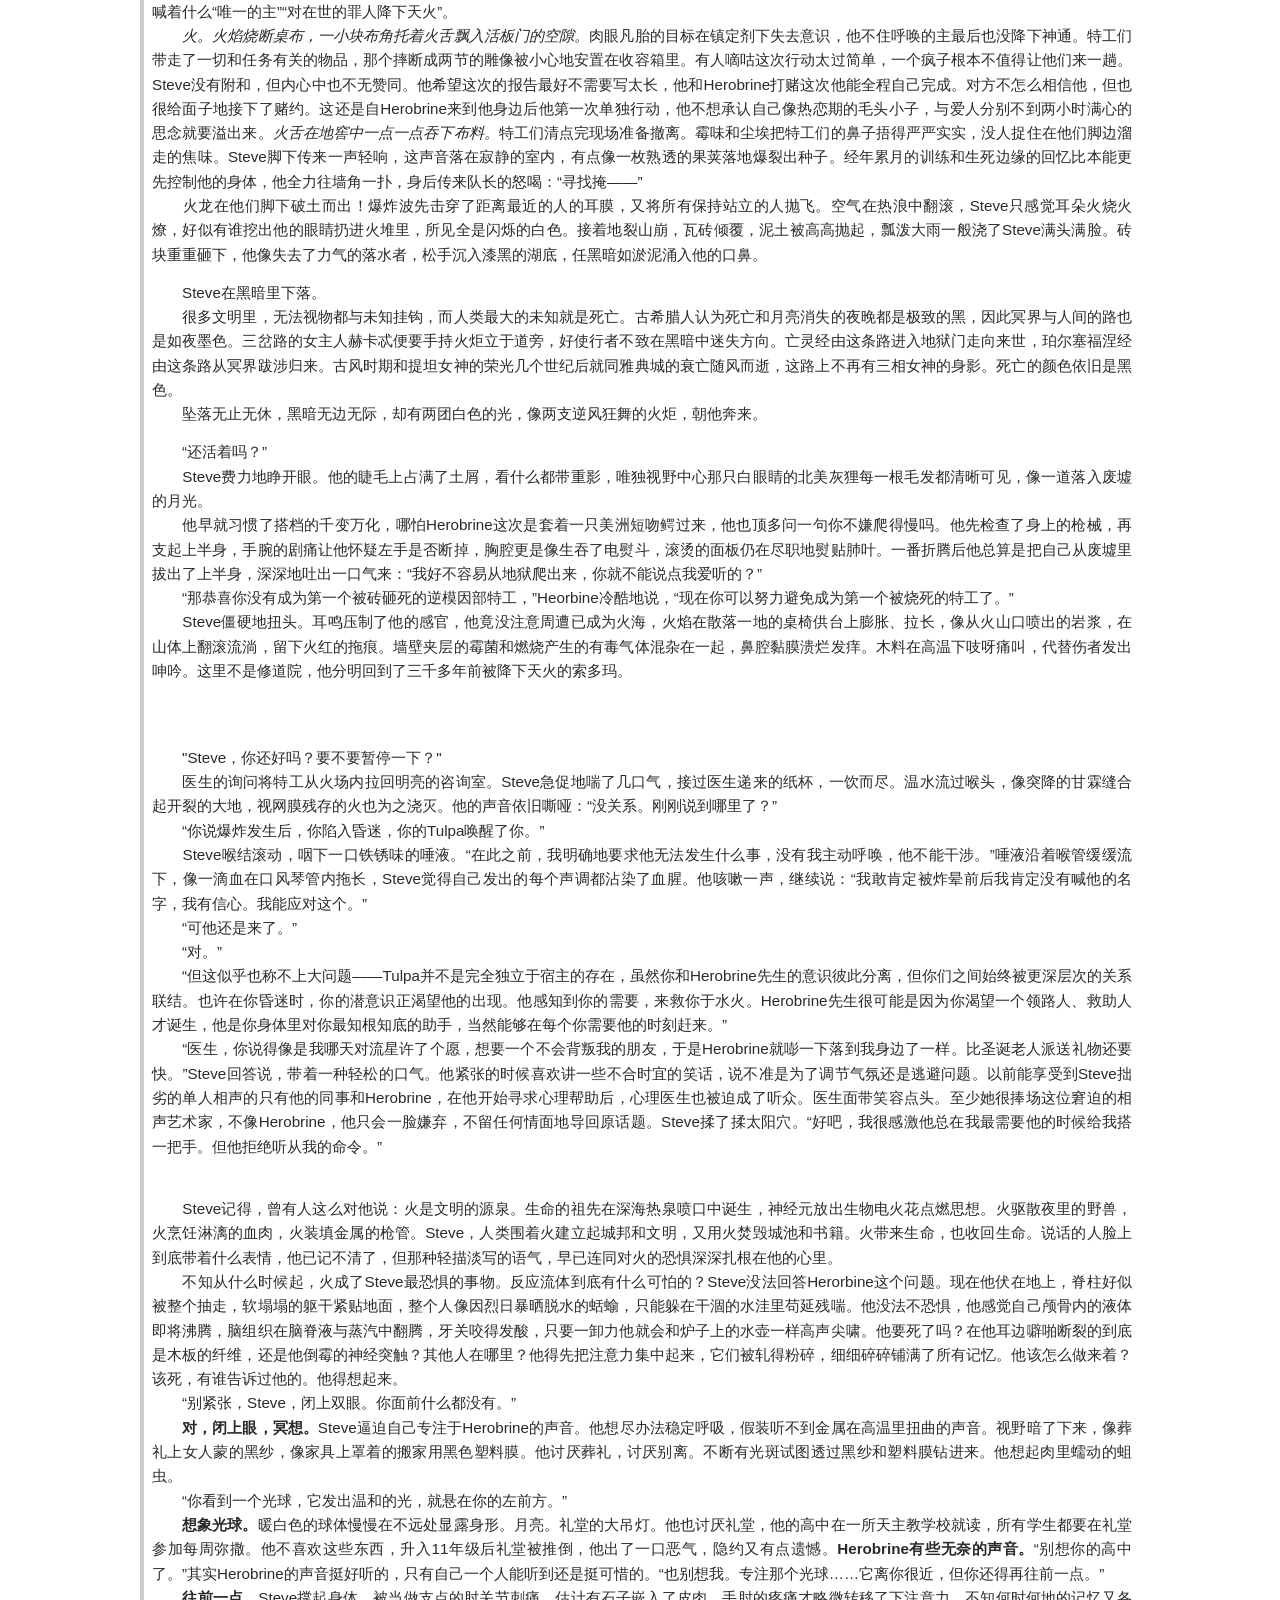
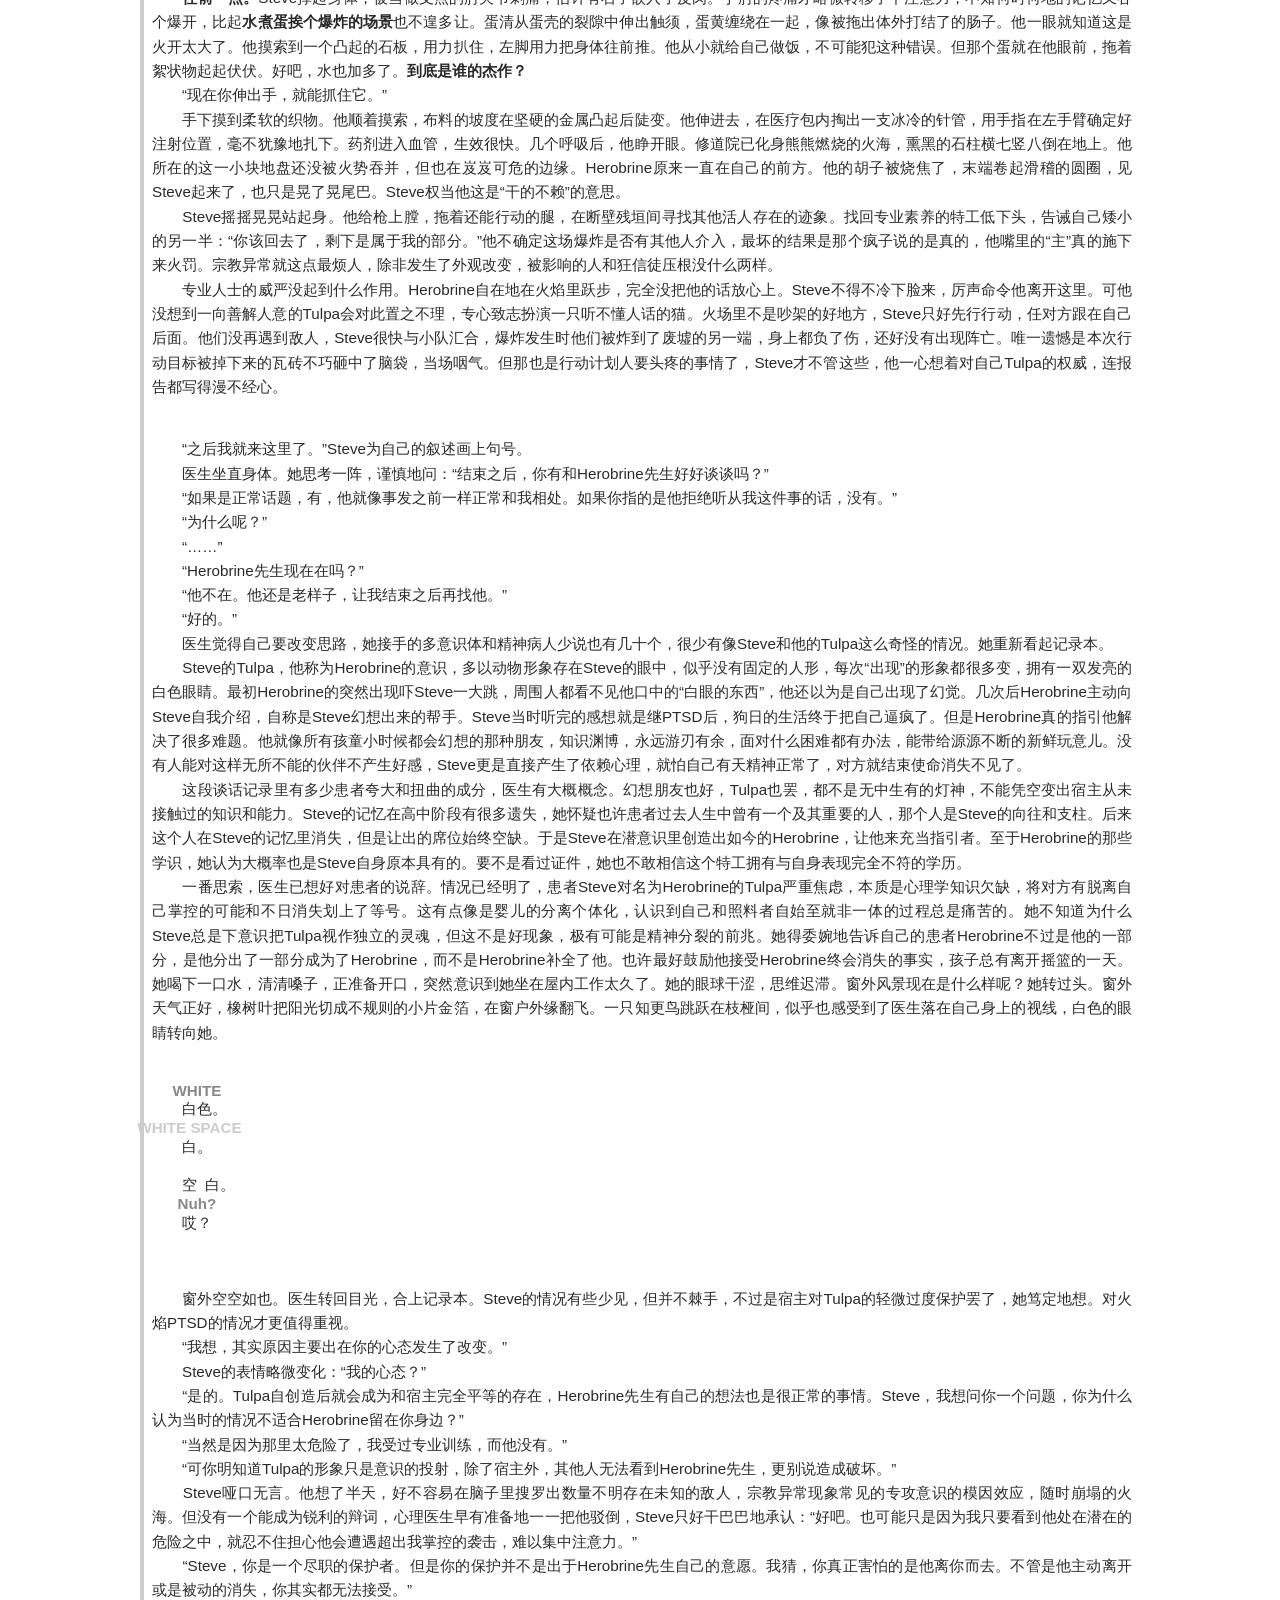
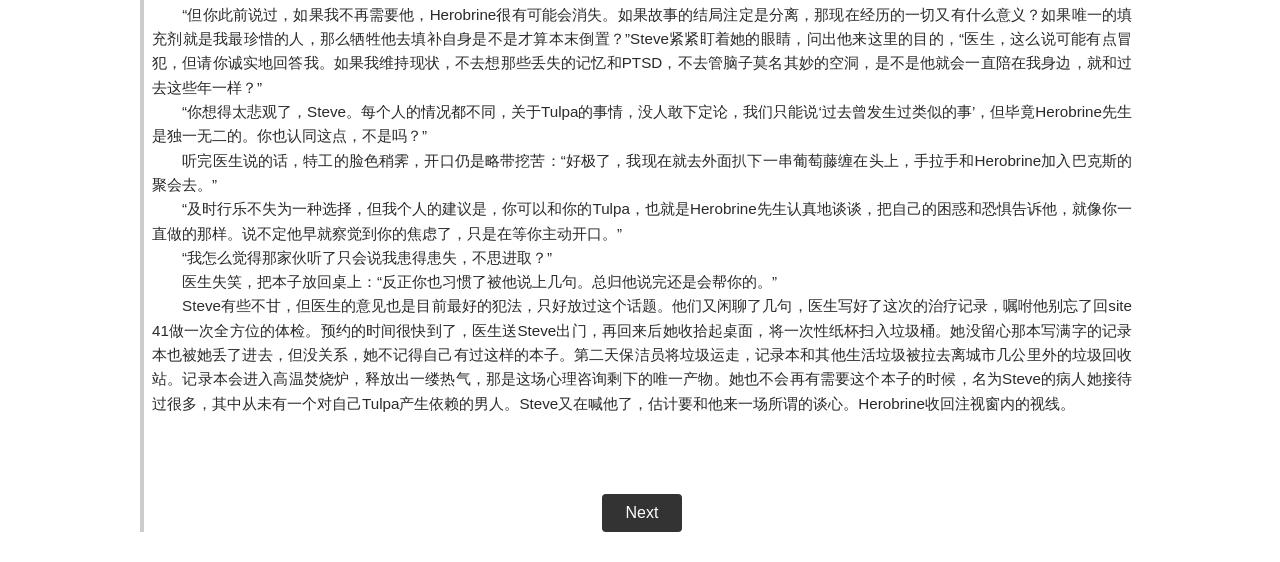
==== commit aaa97242: "Update chapter1.html" ====
--- a/chapter1.html
+++ b/chapter1.html
@@ -7,136 +7,133 @@
   <link rel="stylesheet" href="../style.css" />
   
 </head>
-  <link rel="stylesheet" href="../style.css">
+  
 
 <body>
   <main class="chapter-content">
     <h1>关于你的存在，我是唯一证人</h1>
-    <p><p>　　&ldquo;上午好，Steve。我还记得我们上一次的谈话，那真是很久之前的事情了。在那之后你过得怎么样？&rdquo;</p>
-<p>　　&ldquo;老实说，还不赖。我按照你的建议和它进行了沟通。它是一个有礼貌的家伙。和它说明白我的感受后，它出现的频率少了很多，也不会在一些难堪的场合出场了。&rdquo;　　　　</p>
-<p>　　&ldquo;很高兴看到你们进展良好。可你今天又来到这里，是什么原因呢？&rdquo;</p>
-<p>　　&ldquo;我一开始确实很享受我一个人的宁静，我好不容易把它找了回来。但很快我的心态变了。不，它这次什么都没做。它很尊重我，只有在我需要帮助，或者我主动呼唤它时才出来。问题就出在这。我其实没那么讨厌它。好吧，我的意思是，我并不想把它只当做我修理日常的扳手，在生活这条讨人厌的狗朝我龇牙时才用它来几下。我不是那么无情的人。我也挺想和它聊点别的，天气啊，同事啊，任务啊，即将到来的年假什么的。但是，你懂得。这就像是你欠一个人一大笔钱后，平日里见到他就会很尴尬。&rdquo;</p>
-<p>　　&ldquo;我想，你估计是觉得自己工作时需要它就已经足够麻烦它了，不好意思再在平日里打扰它？&rdquo;</p>
-<p>　　&ldquo;对。也可以说是比较难为情吧。我不想让它觉得它的宿主是一个工作和生活都没法一人完成，还得靠它来收拾烂摊子的废人。我之前还说它评论一切的态度太冷酷了，现在我恨不得求着它多评论几句。现在那群孩子把这个叫做什么来着，锐评？没了它的锐评我还真的不太习惯。&rdquo;</p>
-<p>　　&ldquo;我也有过类似的经历。我们的感受总比习惯慢半拍，这并不是你出尔反尔，也不是太多事儿。但我猜，在你们之间一定还发生了别的事情。上次来的时候，你可没这么在意它对你的个人感受。方便对我说说吗？我不会违反你们的保密条令。&rdquo;</p>
-<p>　　坐在她对面的男人皱起脸。他已经不再年轻了，面容沧桑，没了故作调侃的语气掩盖，时间的车辙重新印满了这张疲惫但谨慎的脸。封死的双唇下，青黑的胡茬像未经开采的煤矿。青金石般的靛蓝色眼睛或许曾为他赢来数不清的姑娘的欢心，但风吹日晒让它重回了深埋在岩层的状态。紫外线在他的脸上衍射，留下一条条岁月的波纹，黯淡的青金石沉在波纹之下，沉默地评判。这种寡言的气质让她想起了父亲，那个不幸的男人一生都在矿井里埋头挖掘，厚重的煤灰塞住他的嘴、他的心，最后堵死了脆弱的气管。矿井工人身上很常见这种气质，他们在地底不分昼夜地挖掘，找寻，好像地面下藏着某个答案，能回答他们一生劳作的意义。她的父亲在漆黑的矿道里挖出了她的大学学费，而这个男人高举着心灵之土的尖镐，找的又是什么呢？</p>
-<p>　　她的手放到膝上，上身自然倾倚。这种姿势往往能给患者带来积极的心理暗示，鼓励他们主动开口。心理治疗最难的便是让患者自己吐出最难以启齿的感受，她见过不少这种患者，活像应激的小鼠，对实验员弓背露出门齿，不肯让人靠近自己柔软的皮毛一步。Steve不是这样的人。他警惕、多疑，也许是职业病，面对认真起来的他你会感觉自己和暮年的野兽同处一室。与野兽相处需要主动示弱，你得把主动权交给他，等他缓步过来嗅闻，解除警报。但一旦放下心理戒备，他就会坦诚得让你意外。Steve深深地吸进一口气，他的胸膛如打进氦气的气球一样膨胀起来，像是只有在更大的体型里他才有勇气说出下面的话。</p>
-<p>　　&ldquo;Herobrine正在脱离我的掌控。&rdquo;Steve说。</p>
-<p>　　</p>
-<p>　　&ldquo;我知道你会觉得这没什么大不了，不过是幻想朋友转向Tulpa的阵痛罢了。所有单意识体向多意识体转变时都会遇到的事。我最初想，我既然慷慨地交出身体的一半控制权，邀请它住进这一具躯体当我的舍友，自然不会后悔把它擢升为地位平等的成员。事实上我早在很久前就习惯用&lsquo;他&rsquo;来指代&lsquo;它&rsquo;了。如果可以，我也希望你以后这样称呼他。&rdquo;</p>
-<p>　　&ldquo;没问题。听上去Herorbine先生对你的意义远重于一般的幻想朋友。在你们的多意识体建立之前，你就已经完全把他视作家人和半身了。&rdquo;</p>
-<p>　　Steve摆摆手：&ldquo;意义？我可说不准那么虚无缥缈的东西。但我的确离不开Herobrine。他是我最善解人意的朋友，我的工作性质特殊，愿意坐下来听我说话的人要么是我的任务目标和同事，要么是我的乙方&mdash;&mdash;抱歉，我没有任何嘲讽的意味&mdash;&mdash;他是待在我身边最久的存在了。我很多时候需要他的辅助，与其说他是我的助手，不如说是他是我生活的方向。但&hellip;&hellip;&rdquo;医生投去鼓励的目光，看着对方缓慢地说下去，&ldquo;医生，麻烦告诉我，Tulpa会消失吗？&rdquo;</p>
-<p>　　&ldquo;成熟的Tulpa并不容易完全消失。当然，也有创伤型Tulpa在宿主修复自身创伤后与宿主联系变淡的情况。但你们比较特殊，Herobrine先生的存在似乎并非从你的创伤中诞生，他更倾向于帮助你应对复杂的现实问题。&rdquo;</p>
-<p>　　Steve的眉头皱得更深：&ldquo;你的意思是，如果我能够独立处理这一切，不再需要他，他也会消失？&rdquo;</p>
-<p>　　&ldquo;我们不能排除这种可能。但也有概率Tulpa只会陷入休眠，日后仍有被唤醒的机会。&rdquo;对真相的接近让她略感轻松，&ldquo;发生在你们的上一次任务中，对吗？&rdquo;</p>
-<p>　　Steve拇指的指腹慢慢摩挲牛仔裤。一想起燃着大火的修道院，大腿上纱布缠绕的伤口又隐隐发烫。他的记忆不算稳固，他从未因为记性而受到任何嘉奖，在他上大学前的很多事情已经无影无踪。他的大脑是一块永远在燃烧的硫磺石，快乐的痛苦的记忆都被烧得千疮百孔、如同虫蛀；但任何侥幸逃脱、尚有余温的记忆稍有接近就会激活他的全部感官，像点燃一根引线，把另一头的他炸得人仰马翻。过去Herobrine会在这个时候安抚他，教他压制从灵魂翻腾上来的痛苦。熟悉的声音模模糊糊，闭眼，放缓你的呼吸，那声音说，像林风从遥远的过去吹来。他照做了，黑暗中一双白色眼睛静静地望着他，像悬于树冠之上的大熊座&alpha;和&beta;。他总觉得每个被遗忘的记忆都怀恨在心，被丢弃被忽略的痛苦在这时候全都来报复他。他又开始想念不在此处的意识。如果Herobrine在这儿就好了。他睁开眼，窗明几净，心理医生仍在关切地看他。不，他也该自己学着应对这一切了。他不动声色地把发热的左腿腿搭在另一条腿上，头歪向一侧。</p>
-<p>　　&ldquo;医生，你知道我一向很讨厌火，&rdquo;像没听到心理医生的问题，Steve自顾自地说下去，&ldquo;也许我就是在地狱里烈火焚身的罪人转生，看到这东西我就头痛欲裂。&rdquo;</p>
-<p>　　</p>
-<p>　　</p>
-<p>　　Steve今年37岁，单身，无不良嗜好。作为一个正值壮年的男性，他的生活和未来一样泛善可陈。他在基金会工作了十多年，从外勤特工一路干到了独立机动特遣队的核心成员。据说队长对他青睐有加，有意让他接自己的班。除了对他个人工作能力的认可以外，Steve孤零零在这世上毫无牵挂估计也成了加分项。这份工作毕竟与异常和污染打交道，那些东西可比普通的死亡更可怕，不是所有人都愿意带着一个相框和鼓鼓囊囊的档案袋敲响队员家属的门，顶着怨恨和痛苦的目光结结巴巴地说这就是他全部的物品。这件事上Steve从没表现出明确的态度，Herobrine倒是给他分析过利害关系：升任特遣队队长后，他就有权限参与部门的事务管理。如果在这之后他拿出了更耀眼的工作成果，继续往上走也未尝不可。Steve问你觉得他们会让一个精神病做他们的主管？一个背地里自言自语精神分裂的精神病，还像狂犬病人畏光一样畏惧火，这种人在入职谈话中会面O5那些大人物，没过五分钟就会被警卫拖出去枪毙吧？Herobrine说你该庆幸他们早就把火焰喷射器丢出了武器清单，不然你能先自焚于火。</p>
-<p>　　<em>火</em>。<em>火星在跳弹撞上锡器时四射。</em>他们是这座修道院在二十一世纪迎来的首波访客，没人知道这里在二战期间曾充当过武器仓库，地下仍堆着大量的过期黑火药。行动目标抓着一尊粗制滥造的木刻雕像挡，把石桌挡得严严实实，冲荷枪实弹的特工们叫嚣：&ldquo;走开，你们&mdash;&mdash;未有资格觐见之人！心盲眼瞎不得见真实之人！&rdquo;所以他最讨厌宗教异常。<em>火苗沿着锡器身下的丝绒桌布蜿蜒爬下。</em>队长率先扣动扳机。子弹射中他的手腕，疑似半人马的塑像高高飞起。身型瘦小的目标此刻爆发出惊人的力量，差点掀翻压在他背部的特工。Steve花了点力气让他重新紧贴地面，听见他口中始终喊着什么&ldquo;唯一的主&rdquo;&ldquo;对在世的罪人降下天火&rdquo;。</p>
-<p>　　<em>火</em>。<em>火焰烧断桌布，一小块布角托着火舌飘入活板门的空隙。</em>肉眼凡胎的目标在镇定剂下失去意识，他不住呼唤的主最后也没降下神通。特工们带走了一切和任务有关的物品，那个摔断成两节的雕像被小心地安置在收容箱里。有人嘀咕这次行动太过简单，一个疯子根本不值得让他们来一趟。Steve没有附和，但内心中也不无赞同。他希望这次的报告最好不需要写太长，他和Herobrine打赌这次他能全程自己完成。对方不怎么相信他，但也很给面子地接下了赌约。这还是自Herobrine来到他身边后他第一次单独行动，他不想承认自己像热恋期的毛头小子，与爱人分别不到两小时就开始想念对方。<em>火舌在地窖中一点一点吞下布料。</em>特工们清点完现场准备撤离。霉味和尘埃把特工们的鼻子捂得严严实实，没人捉住在他们脚边溜走的焦味。Steve脚下传来一声轻响，这声音落在寂静的室内，有点像一枚熟透的果荚落地爆裂出种子。经年累月的训练和生死边缘的回忆比本能更先控制他的身体，他全力往墙角一扑，身后传来队长的怒喝：&ldquo;寻找掩&mdash;&mdash;&rdquo;</p>
-<p>　　火龙在他们脚下破土而出！刹那间爆炸波先击穿了距离最近的人的耳膜。空气被热浪炙烤到翻滚，Steve只感觉耳朵火烧火燎，眼睛像被挖出扔进火堆里，所见全是炫目的白色。接着地裂山崩，瓦砖倾覆，泥土被高高抛起，瓢泼大雨一般浇了Steve满头满脸。砖块重重砸下，他像失去了力气的落水者，松手沉入漆黑的湖底，任黑暗淹没他的口鼻。</p>
-<p>　　</p>
-<p>　　Steve在黑暗里下落。</p>
-<p>　　很多文明里，无法视物都与未知挂钩，而人类最大的未知就是死亡。古希腊人认为死亡和月亮消失的夜晚都是极致的黑，因此冥界与人间的路也是如夜墨色。三岔路的女主人赫卡忒便要手持火炬立于道旁，好使行者不致在黑暗中迷失方向。亡灵经由这条路进入地狱门走向来世，珀尔塞福涅经由这条路从冥界跋涉归来。古风时期和提坦女神的荣光几个世纪后就同雅典城的衰亡随风而逝，这路上不再有三相女神的身影。死亡的颜色依旧是黑色。</p>
-<p>　　坠落无止无休，黑暗无边无际，却有两团白色的光，像两支逆风狂舞的火炬，朝他奔来。</p>
-<p>　　</p>
-<p>　　&ldquo;还活着吗？&rdquo;</p>
-<p>　　Steve费力地睁开眼。他的睫毛上占满了土屑，看什么都带重影，唯独视野中心那只白眼睛的北美灰狸每一根毛发都清晰可见，像一道落入废墟的月光。</p>
-<p>　　他早就习惯了搭档的千变万化，哪怕Herobrine这次是套着一只美洲短吻鳄过来，他也顶多问一句你不嫌爬得慢吗。他先检查了身上的枪械，再支起上半身，手腕的剧痛让他怀疑左手是否断掉，胸腔更是像生吞了插着电的熨斗，还在尽职尽责地熨烫肺叶。一番折腾后他总算是把自己从废墟里拔出了上半身，深深地吐出一口气来：&ldquo;我好不容易从地狱爬出来，你就能不说点我爱听的？&rdquo;</p>
-<p>　　&ldquo;那恭喜你没有成为第一个被砖砸死的逆模因部特工，&rdquo;Heorbine冷酷地说，&ldquo;现在你可以努力避免成为第一个被烧死的特工了。&rdquo;</p>
-<p>　　Steve僵硬地扭头。耳鸣压制了他的感官，他竟没注意周遭已成为火海，火焰在散落一地的桌椅供台上膨胀、拉长，像从火山口涌出的岩浆，在山体上翻滚，留下火红的拖痕。墙壁夹层的霉菌和燃烧产生的有毒气体混杂在一起，鼻腔黏膜溃烂发痒。木料在高温下吱呀痛叫，代替伤者发出呻吟。这不是修道院，他分明回到了三千多年前被降下天火的索多玛。</p>
-<p>　　</p>
-<p>　　</p>
-<p>　　"Steve，你还好吗？要不要暂停一下？"</p>
-<p>　　医生的询问将特工从火场内拉回明亮的咨询室。Steve急促地喘了几口气，接过医生递来的纸杯，一饮而尽。温水流过喉头，像突降的甘霖缝合起开裂的大地，视网膜残存的火也为之浇灭。他的声音依旧嘶哑：&ldquo;没关系。刚刚说到哪里了？&rdquo;</p>
-<p>　　&ldquo;你说爆炸发生后，你陷入昏迷，你的Tulpa唤醒了你。&rdquo;</p>
-<p>　　Steve喉结滚动，咽下一口铁锈味的唾液。&ldquo;在此之前，我明确地要求他无法发生什么事，没有我主动呼唤，他不能干涉。&rdquo;唾液沿着喉管缓缓流下，像一滴血在口风琴管内拖长，Steve觉得自己发出的每个声调都沾染了血腥气。他咳嗽一声，继续说：&ldquo;我敢肯定被炸晕前后我肯定没有喊他的名字，我有信心。我能应对这个。&rdquo;</p>
-<p>　　&ldquo;可他还是来了。&rdquo;</p>
-<p>　　&ldquo;对。&rdquo;</p>
-<p>　　&ldquo;但这似乎也称不上大问题&mdash;&mdash;Tulpa并不是完全独立于宿主的存在，虽然你和Herobrine先生的意识彼此分离，但你们之间始终被更深层次的关系联结。也许在你昏迷时，你的潜意识正渴望他的出现。他感知到你的需要，来救你于水火。Herobrine先生很可能是因为你渴望一个领路人、救助人才诞生，他是你身体里对你最知根知底的助手，当然能够在每个你需要他的时刻赶来。&rdquo;</p>
-<p>　　&ldquo;医生，你说得像是我哪天对流星许了个愿，想要一个不会背叛我的朋友，于是Herobrine就嘭一下落到我身边了一样。比圣诞老人派送礼物还要快。&rdquo;Steve回答说，带着一种轻松的口气。他紧张的时候喜欢讲一些不合时宜的笑话，说不准是为了调节气氛还是逃避问题。以前能享受到Steve拙劣的单人相声的只有他的同事和Herobrine，在他开始寻求心理帮助后，他的心理医生也被迫成了听众。医生面带笑容点头。至少她很捧场这位窘迫的相声艺术家，不像Herobrine，他只会一脸嫌弃，不留任何情面地导回原话题。Steve揉了揉太阳穴。&ldquo;但他拒绝听从我的命令。&rdquo;</p>
-<p>　　</p>
-<p>　　</p>
-<p>　　火是文明的源泉。生命的祖先在深海热泉喷口中诞生，神经元放出生物电火花点燃思想。火驱散夜里的野兽，火烹饪淋漓的血肉，火装填金属的枪管。人类围着火建立起城邦和文明，又用火焚毁城池和书籍。火带来生命，也收回生命。不知从什么时候起，火成了Steve最恐惧的事物。反应流体到底有什么可怕的？Steve没法回答Herorbine这个问题。他伏在地上，脊柱好似被整个抽走，软塌塌的躯干紧贴地面，像因烈日暴晒脱水的蛞蝓，躲在干涸的水洼里苟延残喘。他没法不恐惧，他感觉自己颅骨内的液体即将沸腾，脑组织在脑脊液与蒸汽中翻腾，牙关咬得发酸，只要一卸力他就会和炉子上的水壶一样高声尖啸。他要死了吗？在他耳边噼啪断裂的到底是木板的纤维，还是他倒霉的神经元突触？其他人在哪里？他得先把意识集中起来，它们被轧得粉碎，细细碎碎铺满了所有记忆。他该怎么做来着？该死，有谁告诉过他的。他得想起来。</p>
-<p>　　&ldquo;别紧张，Steve，闭上双眼。你面前什么都没有。只有一个光球，它发出温和的光，就悬在你的左前方。&rdquo;</p>
-<p>　　对，闭上眼，冥想。Steve逼迫自己专注于Herobrine的声音。他想尽办法稳定呼吸，假装听不到金属在高温里扭曲的声音。<b>视野暗了下来</b>，像葬礼上女人蒙的黑纱。他讨厌葬礼，讨厌别离。<b>想象光球</b>。暖白色的球体慢慢在不远处显露身形。月亮。礼堂的大吊灯。他也讨厌礼堂，他高中在一所天主教学校就读，每周都要在礼堂进行弥撒。他不喜欢这些东西，升入11年级后礼堂被推倒，他出了一口恶气，隐约又有点遗憾。Herobrine有些无奈的声音。&ldquo;别想你的高中了。&rdquo;<b>其实Herobrine的声音挺好听的，只有自己一个人能听到还是挺可惜的</b>。&ldquo;也别想我。专注那个光球&hellip;&hellip;它离你很近，但你还得再往前一点。&rdquo;</p>
-<p>　　<b>往前一点</b>。Steve撑起身体，被当做支点的肘关节刺痛，估计有石子嵌入了皮肉。手肘的疼痛让他的头疼有所缓解，不知何时何地的记忆各个爆开，比起水煮蛋挨个爆炸的场景也不遑多让。蛋清从蛋壳的裂隙中伸出触须，蛋黄缠绕打结像被拖出体外的肠子。他一眼就知道这是火开太大了。他摸索到一个凸起的石板，用力扒住，左脚用力把身体往前推。他从小学下厨，不可能犯这种错误。但那个蛋就在他眼前，拖着絮状物起起伏伏。好吧，水也加多了。<b>到底是谁的杰作？</b></p>
-<p>　　&ldquo;现在你伸出手，就能抓住它。&rdquo;</p>
-<p>　　Steve摸到柔软的织物。他顺着摸索，布料的坡度在坚硬的金属凸起后陡变。他伸进去，在医疗包内掏出一支冰冷的针管，用手指在左手臂确定好注射位置，毫不犹豫地扎下。药剂进入血管，生效很快。几个呼吸后，他睁开眼。修道院已化身熊熊燃烧的火海，熏黑的石柱横七竖八倒在地上。他所在的这一小块地盘还没被火势吞并，但也处在岌岌可危的边缘。搭档原来一直在自己的前方。他的胡子被烧焦了，末端卷起滑稽的圆圈，见Steve起来了，也只是晃了晃尾巴。</p>
-<p>　　Steve摇摇晃晃站起身。他给枪上膛，拖着还能行动的腿，在断壁残垣间寻找其他活人存在的迹象。</p>
-<p>　　&ldquo;你该回去了，剩下是属于我的部分。&rdquo;找回专业素养的特工低声告诫自己的另一半。他不确定这场爆炸是否有其他人介入，或者那个疯子说的是真的，他嘴里的&ldquo;主&rdquo;真的施下来火罚。宗教异常就这点最烦人，除非发生了外观改变，被影响的人和狂信徒压根没什么两样。Herobrine跟在他的脚边，权当没听见。Steve不得不搬出宿主的威严，发令让他离开这里。他没想到一向善解人意的Tulpa置之不理，专心致志扮演一只听不懂人话的猫。时间紧急，Steve只好先行行动，任对方跟在自己后面。他们没再遇到敌人，Steve很快与小队汇合，爆炸发生时他们被炸到了废墟的另一端，身上都负了伤，还好没有出现阵亡。唯一遗憾是本次行动目标被掉下来的瓦砖不巧砸中了脑袋，当场咽气。但那也是行动计划人要头疼的事情了，Steve才不管这些，他一心想着对自己Tulpa的权威，连报告都写得漫不经心。</p>
-<p>　　</p>
-<p>　　</p>
-<p>　　&ldquo;之后我就来这里了。&rdquo;Steve为自己的叙述画上句号。</p>
-<p>　　医生坐直身体。她思考一阵，谨慎地问：&ldquo;结束之后，你有和Herobrine先生好好谈谈吗？&rdquo;</p>
-<p>　　&ldquo;如果是正常话题，有，他就像事发之前一样正常和我相处。如果你指的是他拒绝听从我这件事的话，没有。&rdquo;</p>
-<p>　　&ldquo;为什么呢？&rdquo;</p>
-<p>　　&ldquo;&hellip;&hellip;&rdquo;</p>
-<p>　　&ldquo;Herobrine先生现在在吗？&rdquo;</p>
-<p>　　&ldquo;他不在。他还是老样子，让我结束之后再找他。&rdquo;</p>
-<p>　　&ldquo;好的。&rdquo;</p>
-<p>　　医生觉得自己要改变思路，她接手的多意识体和精神病人少说也有几十个，很少有像Steve和他的Tulpa这么奇怪的情况。她重新看起记录本。</p>
-<p>　　Steve的Tulpa，他称为Herobrine的意识，多以动物形象存在Steve的眼中，似乎没有固定的人形，每次&ldquo;出现&rdquo;的形象都很多变，拥有一双发亮的白色眼睛。最初Herobrine的突然出现吓Steve一大跳，周围人都看不见他口中的&ldquo;白眼的东西&rdquo;，他还以为是自己出现了幻觉。几次后Herobrine主动向Steve自我介绍，自称是Steve幻想出来的帮手。Steve当时听完的感想就是继PTSD后，狗日的生活终于把自己逼疯了。但是Herobrine真的指引他解决了很多难题。他就像所有孩童小时候都会幻想的那种朋友，知识渊博，永远游刃有余，面对什么困难都有办法，能带给源源不断的新鲜玩意儿。没有人能对这样无所不能的伙伴不产生好感，Steve更是直接产生了依赖心理，就怕自己有天精神正常了，对方就结束使命消失不见了。</p>
-<p>　　这段谈话记录里有多少患者夸大和扭曲的成分，医生有大概概念。幻想朋友也好，Tulpa也罢，都不是神奇的灯神，不能凭空变出宿主从未接触过的知识和能力。Steve的记忆在高中阶段有很多遗失，她怀疑也许患者过去人生中曾有一个及其重要的人，那个人是Steve的向往和支柱。后来这个人在Steve的记忆里消失，但是让出的席位始终空缺。于是Steve在潜意识里创造出如今的Herobrine，让他来充当指引者。至于Herobrine的那些学识，她认为大概率也是Steve自身原本具有的。要不是有证件证明，她也不敢相信这个特工拥有与自身表现完全不符的学历。</p>
-<p>　　一番思索，医生已想好对患者的说辞。情况已经明了，患者Steve对Herobrine的焦虑本质是害怕对方脱离自己掌控就有消失的风险。她不知道为什么Steve总是下意识把Tulpa视作独立的灵魂，但这不是好现象，极有可能是精神分裂的前兆。她得委婉地告诉自己的患者Herobrine不过是他的一部分，是他分出了一部分成为了Herobrine，而不是Herobrine补全了他。也许最好鼓励他接受Herobrine终会消失的事实。她喝下一口水，清清嗓子，突然意识到她坐在屋内工作太久了，眼球干涩，思维迟滞。窗外风景现在是什么样呢？她转过头。窗外天气正好，橡树叶把阳光切成不规则的小片金箔，在窗户外缘随风翻飞。一只知更鸟跳跃在枝桠间，似乎也感受到了医生落在自己身上的视线，白色的眼睛转向她。</p>
+   <p><br />
+　　“上午好，Steve。我还记得我们上一次的谈话，那真是很久之前的事情了。在那之后你过得怎么样？”<br />
+　　“老实说，还不赖。我按照你的建议和他进行了沟通。他是一个有礼貌的家伙。和他说明白我的感受后，他出现的频率少了很多，也不会在一些难堪的场合出场了。”　　　　<br />
+　　“很高兴看到你们进展良好。可你今天又来到这里，是什么原因呢？”<br />
+　　“我一开始确实很享受我一个人的宁静，我好不容易把他找了回来。但很快我的心态变了。不，他这次什么都没做。他很尊重我，只有在我需要帮助，或者我主动呼唤他时才出来。问题就出在这。我其实没那么讨厌他。好吧，我的意思是，我并不想把他只当做我修理日常的扳手，在生活这条讨人厌的狗朝我龇牙时才用它来几下。我不是那么无情的人。我也挺想和他聊点别的，天气啊，同事啊，任务啊，即将到来的年假什么的。但是，你懂得。这就像是你欠一个人一大笔钱后，平日里见到他就会很尴尬。”<br />
+　　“我想，你估计是觉得自己工作时需要它就已经足够麻烦它了，不好意思再在平日里打扰它？”<br />
+　　“对。也可以说是比较难为情吧。我不想让他觉得他的宿主是一个工作和生活都没法一人完成，还得靠他来收拾烂摊子的废人。我之前还说他评论一切的态度太冷酷了，现在我恨不得求着他多评论几句。现在那群孩子把这个叫做什么来着，锐评？没了他的锐评我还真的不太习惯。”<br />
+　　“我也有过类似的经历。我们的感受总比习惯慢半拍，这并不是你出尔反尔，也不是太多事儿。但我猜，在你们之间一定还发生了别的事情。上次来的时候，你可没这么在意它对你的个人感受。方便对我说说吗？我不会违反你们的保密条令。”<br />
+　　坐在她对面的男人皱起脸。他已经不再年轻了，面容沧桑，没了故作调侃的语气掩盖，时间的车辙重新印满了这张疲惫但谨慎的脸。封死的双唇下，青黑的胡茬像未经开采的煤矿。青金石般的靛蓝色眼睛或许曾为他赢来数不清的姑娘的欢心，但风吹日晒竟夺走了它的光泽，让它重回深埋岩层的状态。紫外线在他的脸上衍射，留下岁月的波纹，黯淡的青金石沉在波纹之下，沉默地评判。这种寡言的气质让她想起了父亲，那个不幸的男人一生都在矿井里埋头挖掘，厚重的煤灰塞住他的嘴、他的心，最后堵死了脆弱的气管。矿井工人身上很常见这种气质，他们在地底不分昼夜地挖掘，找寻，好像地面下藏着某个答案，能回答他们一生劳作的意义。她的父亲在漆黑的矿道里挖出了她的大学学费，而这个男人高举着尖镐，固执地徘徊在心灵之土上，苦苦寻觅的又是什么呢？<br />
+　　她的手放到膝上，上身自然倾倚。这种姿势往往能给患者带来积极的心理暗示，鼓励他们主动开口。心理治疗最难的便是让患者自己吐出最难以启齿的感受，她见过不少这种患者，活像应激的小鼠，对实验员弓背露出门齿，不肯让人靠近自己柔软的皮毛一步。Steve不是这样的人。他警惕、多疑，也许是职业病，面对认真起来的他你会感觉自己和暮年的野兽同处一室。与野兽相处需要主动示弱，你得把主动权交给他，等他缓步过来嗅闻，解除警报。但一旦放下心理戒备，他就会坦诚得让你意外。Steve深深地吸进一口气，他的胸膛如打进氦气的气球一样膨胀起来，像是只有在更大的体型里他才有勇气说出下面的话。<br />
+　　“Herobrine正在脱离我的掌控。”Steve说。　</p>
+
+<p>　　“我知道你会觉得这没什么大不了，不过是幻想朋友转向Tulpa的阵痛罢了。所有单意识体向多意识体转变时都会遇到的事。我最初想，我既然慷慨地交出身体的一半控制权，邀请他住进这一具躯体当我的舍友，自然不会后悔把他擢升为地位平等的成员。事实上我早在很久前就习惯用‘他’来指代‘它’了。如果可以，我也希望你以后这样称呼他。”<br />
+　　“没问题。听上去Herorbine先生对你的意义远重于一般的幻想朋友。在你们的多意识体建立之前，你就已经完全把他视作家人和半身了。”<br />
+　　Steve摆摆手：“意义？我可说不准那么虚无缥缈的东西。但我的确离不开Herobrine。他是我最善解人意的朋友，我的工作性质特殊，愿意坐下来听我说话的人要么是我的任务目标和同事，要么是我的乙方——抱歉，我没有任何嘲讽的意味——他是待在我身边最久的存在了。我很多时候需要他的辅助，与其说他是我的助手，不如说是他是我生活的方向。但……”医生投去鼓励的目光，看着对方缓慢地说下去，“医生，麻烦告诉我，Tulpa会消失吗？”<br />
+　　“成熟的Tulpa并不容易完全消失。当然，也有创伤型Tulpa在宿主修复自身创伤后与宿主联系变淡的情况。但你们比较特殊，Herobrine先生的存在似乎并非从你的创伤中诞生，他更倾向于帮助你应对复杂的现实问题。”<br />
+　　Steve的眉头皱得更深：“你的意思是，如果我能够独立处理这一切，不再需要他，他也会消失？”<br />
+　　“我们不能排除这种可能。但也有概率Tulpa只会陷入休眠，日后仍有被唤醒的机会。”对真相的接近让她略感轻松，“发生在你们的上一次任务中，对吗？”<br />
+　　Steve拇指的指腹用力擦过裤腿。一想起燃着大火的修道院，纱布下的伤口又隐隐发烫。他的记忆不算稳固，他从未因为记性而受到任何嘉奖，在他上大学前的很多事情已经无影无踪。他的大脑是一块永远在燃烧的硫磺石，快乐的痛苦的记忆都被烧得千疮百孔、如有虫蛀；但任何侥幸逃脱、尚有余温的记忆稍有接近就会激活他的全部感官，像点燃一根引线，把另一头的他炸得人仰马翻。过去Herobrine会在这个时候安抚他，教他压制从灵魂翻腾上来的痛苦。熟悉的声音模模糊糊，闭眼，放缓你的呼吸，那声音说，像林风从遥远的过去吹来。他照做了，黑暗中一双白色眼睛静静地望着他，像悬于树冠之上的大熊座α和β。他总觉得每个被遗忘的记忆都怀恨在心，被丢弃被忽略的痛苦在这时候全都来报复他。他又开始想念不在此处的意识。如果Herobrine在这儿就好了。他睁开眼，窗明几净，心理医生仍在关切地看他。不，他也该自己学着应对这一切了。他不动声色地把发热的左腿搭在另一条腿上，头歪向一侧。<br />
+　　“医生，你知道我一向很讨厌火，”像没听到心理医生的问题，Steve自顾自地说下去，“也许我就是在地狱里烈火焚身的罪人转生，看到这东西我就头痛欲裂。”</p>
+
+<p>　　<br />
+　　Steve今年37岁，单身，无不良嗜好。作为一个正值壮年的男性，他的生活和未来一样泛善可陈。他在基金会工作了十多年，从外勤特工一路干到了独立机动特遣队的核心成员。据说队长对他青睐有加，有意让他接自己的班。除了对他个人工作能力的认可以外，Steve孤零零在这世上毫无牵挂估计也成了加分项。这份工作毕竟与异常和污染打交道，那些东西可比普通的死亡更可怕，不是所有人都愿意带着一个相框和鼓鼓囊囊的档案袋敲响队员家属的门，顶着怨恨和痛苦的目光结结巴巴地说这就是他全部的物品。这件事上Steve从没表现出明确的态度，Herobrine倒是给他分析过利害关系：升任特遣队队长后，他就有权限参与部门的事务管理。如果在这之后他拿出了更耀眼的工作成果，继续往上走也未尝不可。Steve不置可否。你觉得他们会让一个精神病做他们的主管？一个背地里自言自语精神分裂的精神病，还像狂犬病人畏光一样畏惧火，这种人在入职谈话中会面O5那些大人物，没过五分钟就会被警卫拖出去枪毙吧？Herobrine说你该庆幸他们早就把火焰喷射器丢出了武器清单，不然你能先自焚于火。<br />
+　　<em>火</em>。<em>火星在跳弹撞上锡器时四射。</em>他们是这座修道院在二十一世纪迎来的首波访客，没人知道这里在二战期间曾充当过武器仓库，地下仍堆着大量的过期黑火药。行动目标抓着一尊粗制滥造的木刻雕像挡，把石桌挡得严严实实，冲荷枪实弹的特工们叫嚣：“走开，你们——未有资格觐见之人！心盲眼瞎不得见真实之人！”所以他最讨厌宗教异常。<em>火苗沿着锡器身下的丝绒桌布蜿蜒爬下。</em>队长率先扣动扳机。子弹射中他的手腕，疑似半人马的塑像高高飞起。身型瘦小的目标此刻爆发出惊人的力量，差点掀翻压在他背部的特工。Steve花了点力气让他重新紧贴地面，听见他口中始终喊着什么“唯一的主”“对在世的罪人降下天火”。<br />
+　　<em>火。火焰烧断桌布，一小块布角托着火舌飘入活板门的空隙。</em>肉眼凡胎的目标在镇定剂下失去意识，他不住呼唤的主最后也没降下神通。特工们带走了一切和任务有关的物品，那个摔断成两节的雕像被小心地安置在收容箱里。有人嘀咕这次行动太过简单，一个疯子根本不值得让他们来一趟。Steve没有附和，但内心中也不无赞同。他希望这次的报告最好不需要写太长，他和Herobrine打赌这次他能全程自己完成。对方不怎么相信他，但也很给面子地接下了赌约。这还是自Herobrine来到他身边后他第一次单独行动，他不想承认自己像热恋期的毛头小子，与爱人分别不到两小时满心的思念就要溢出来。<em>火舌在地窖中一点一点吞下布料。</em>特工们清点完现场准备撤离。霉味和尘埃把特工们的鼻子捂得严严实实，没人捉住在他们脚边溜走的焦味。Steve脚下传来一声轻响，这声音落在寂静的室内，有点像一枚熟透的果荚落地爆裂出种子。经年累月的训练和生死边缘的回忆比本能更先控制他的身体，他全力往墙角一扑，身后传来队长的怒喝：“寻找掩——”<br />
+　　火龙在他们脚下破土而出！爆炸波先击穿了距离最近的人的耳膜，又将所有保持站立的人抛飞。空气在热浪中翻滚，Steve只感觉耳朵火烧火燎，好似有谁挖出他的眼睛扔进火堆里，所见全是闪烁的白色。接着地裂山崩，瓦砖倾覆，泥土被高高抛起，瓢泼大雨一般浇了Steve满头满脸。砖块重重砸下，他像失去了力气的落水者，松手沉入漆黑的湖底，任黑暗如淤泥涌入他的口鼻。</p>
+
+<p>　　Steve在黑暗里下落。<br />
+　　很多文明里，无法视物都与未知挂钩，而人类最大的未知就是死亡。古希腊人认为死亡和月亮消失的夜晚都是极致的黑，因此冥界与人间的路也是如夜墨色。三岔路的女主人赫卡忒便要手持火炬立于道旁，好使行者不致在黑暗中迷失方向。亡灵经由这条路进入地狱门走向来世，珀尔塞福涅经由这条路从冥界跋涉归来。古风时期和提坦女神的荣光几个世纪后就同雅典城的衰亡随风而逝，这路上不再有三相女神的身影。死亡的颜色依旧是黑色。<br />
+　　坠落无止无休，黑暗无边无际，却有两团白色的光，像两支逆风狂舞的火炬，朝他奔来。</p>
+
+
+<p>　　“还活着吗？”<br />
+　　Steve费力地睁开眼。他的睫毛上占满了土屑，看什么都带重影，唯独视野中心那只白眼睛的北美灰狸每一根毛发都清晰可见，像一道落入废墟的月光。<br />
+　　他早就习惯了搭档的千变万化，哪怕Herobrine这次是套着一只美洲短吻鳄过来，他也顶多问一句你不嫌爬得慢吗。他先检查了身上的枪械，再支起上半身，手腕的剧痛让他怀疑左手是否断掉，胸腔更是像生吞了电熨斗，滚烫的面板仍在尽职地熨贴肺叶。一番折腾后他总算是把自己从废墟里拔出了上半身，深深地吐出一口气来：“我好不容易从地狱爬出来，你就不能说点我爱听的？”<br />
+　　“那恭喜你没有成为第一个被砖砸死的逆模因部特工，”Heorbine冷酷地说，“现在你可以努力避免成为第一个被烧死的特工了。”<br />
+　　Steve僵硬地扭头。耳鸣压制了他的感官，他竟没注意周遭已成为火海，火焰在散落一地的桌椅供台上膨胀、拉长，像从火山口喷出的岩浆，在山体上翻滚流淌，留下火红的拖痕。墙壁夹层的霉菌和燃烧产生的有毒气体混杂在一起，鼻腔黏膜溃烂发痒。木料在高温下吱呀痛叫，代替伤者发出呻吟。这里不是修道院，他分明回到了三千多年前被降下天火的索多玛。<br />
+　　<br />
+　　</p>
+
+<p>　　"Steve，你还好吗？要不要暂停一下？"<br />
+　　医生的询问将特工从火场内拉回明亮的咨询室。Steve急促地喘了几口气，接过医生递来的纸杯，一饮而尽。温水流过喉头，像突降的甘霖缝合起开裂的大地，视网膜残存的火也为之浇灭。他的声音依旧嘶哑：“没关系。刚刚说到哪里了？”<br />
+　　“你说爆炸发生后，你陷入昏迷，你的Tulpa唤醒了你。”<br />
+　　Steve喉结滚动，咽下一口铁锈味的唾液。“在此之前，我明确地要求他无法发生什么事，没有我主动呼唤，他不能干涉。”唾液沿着喉管缓缓流下，像一滴血在口风琴管内拖长，Steve觉得自己发出的每个声调都沾染了血腥。他咳嗽一声，继续说：“我敢肯定被炸晕前后我肯定没有喊他的名字，我有信心。我能应对这个。”<br />
+　　“可他还是来了。”<br />
+　　“对。”<br />
+　　“但这似乎也称不上大问题——Tulpa并不是完全独立于宿主的存在，虽然你和Herobrine先生的意识彼此分离，但你们之间始终被更深层次的关系联结。也许在你昏迷时，你的潜意识正渴望他的出现。他感知到你的需要，来救你于水火。Herobrine先生很可能是因为你渴望一个领路人、救助人才诞生，他是你身体里对你最知根知底的助手，当然能够在每个你需要他的时刻赶来。”<br />
+　　“医生，你说得像是我哪天对流星许了个愿，想要一个不会背叛我的朋友，于是Herobrine就嘭一下落到我身边了一样。比圣诞老人派送礼物还要快。”Steve回答说，带着一种轻松的口气。他紧张的时候喜欢讲一些不合时宜的笑话，说不准是为了调节气氛还是逃避问题。以前能享受到Steve拙劣的单人相声的只有他的同事和Herobrine，在他开始寻求心理帮助后，心理医生也被迫成了听众。医生面带笑容点头。至少她很捧场这位窘迫的相声艺术家，不像Herobrine，他只会一脸嫌弃，不留任何情面地导回原话题。Steve揉了揉太阳穴。“好吧，我很感激他总在我最需要他的时候给我搭一把手。但他拒绝听从我的命令。”</p>
+
+<p>　　<br />
+　　Steve记得，曾有人这么对他说：火是文明的源泉。生命的祖先在深海热泉喷口中诞生，神经元放出生物电火花点燃思想。火驱散夜里的野兽，火烹饪淋漓的血肉，火装填金属的枪管。Steve，人类围着火建立起城邦和文明，又用火焚毁城池和书籍。火带来生命，也收回生命。说话的人脸上到底带着什么表情，他已记不清了，但那种轻描淡写的语气，早已连同对火的恐惧深深扎根在他的心里。<br />
+　　不知从什么时候起，火成了Steve最恐惧的事物。反应流体到底有什么可怕的？Steve没法回答Herorbine这个问题。现在他伏在地上，脊柱好似被整个抽走，软塌塌的躯干紧贴地面，整个人像因烈日暴晒脱水的蛞蝓，只能躲在干涸的水洼里苟延残喘。他没法不恐惧，他感觉自己颅骨内的液体即将沸腾，脑组织在脑脊液与蒸汽中翻腾，牙关咬得发酸，只要一卸力他就会和炉子上的水壶一样高声尖啸。他要死了吗？在他耳边噼啪断裂的到底是木板的纤维，还是他倒霉的神经突触？其他人在哪里？他得先把注意力集中起来，它们被轧得粉碎，细细碎碎铺满了所有记忆。他该怎么做来着？该死，有谁告诉过他的。他得想起来。<br />
+　　“别紧张，Steve，闭上双眼。你面前什么都没有。”<br />
+　　<b>对，闭上眼，冥想。</b>Steve逼迫自己专注于Herobrine的声音。他想尽办法稳定呼吸，假装听不到金属在高温里扭曲的声音。视野暗了下来，像葬礼上女人蒙的黑纱，像家具上罩着的搬家用黑色塑料膜。他讨厌葬礼，讨厌别离。不断有光斑试图透过黑纱和塑料膜钻进来。他想起肉里蠕动的蛆虫。<br />
+　　“你看到一个光球，它发出温和的光，就悬在你的左前方。”<br />
+　　<b>想象光球。</b>暖白色的球体慢慢在不远处显露身形。月亮。礼堂的大吊灯。他也讨厌礼堂，他的高中在一所天主教学校就读，所有学生都要在礼堂参加每周弥撒。他不喜欢这些东西，升入11年级后礼堂被推倒，他出了一口恶气，隐约又有点遗憾。<b>Herobrine有些无奈的声音。</b>“别想你的高中了。”其实Herobrine的声音挺好听的，只有自己一个人能听到还是挺可惜的。“也别想我。专注那个光球……它离你很近，但你还得再往前一点。”<br />
+　　<b>往前一点。</b>Steve撑起身体，被当做支点的肘关节刺痛，估计有石子嵌入了皮肉。手肘的疼痛才略微转移了下注意力，不知何时何地的记忆又各个爆开，比起<b>水煮蛋挨个爆炸的场景</b>也不遑多让。蛋清从蛋壳的裂隙中伸出触须，蛋黄缠绕在一起，像被拖出体外打结了的肠子。他一眼就知道这是火开太大了。他摸索到一个凸起的石板，用力扒住，左脚用力把身体往前推。他从小就给自己做饭，不可能犯这种错误。但那个蛋就在他眼前，拖着絮状物起起伏伏。好吧，水也加多了。<b>到底是谁的杰作？</b><br />
+　　“现在你伸出手，就能抓住它。”<br />
+　　手下摸到柔软的织物。他顺着摸索，布料的坡度在坚硬的金属凸起后陡变。他伸进去，在医疗包内掏出一支冰冷的针管，用手指在左手臂确定好注射位置，毫不犹豫地扎下。药剂进入血管，生效很快。几个呼吸后，他睁开眼。修道院已化身熊熊燃烧的火海，熏黑的石柱横七竖八倒在地上。他所在的这一小块地盘还没被火势吞并，但也在岌岌可危的边缘。Herobrine原来一直在自己的前方。他的胡子被烧焦了，末端卷起滑稽的圆圈，见Steve起来了，也只是晃了晃尾巴。Steve权当他这是“干的不赖”的意思。<br />
+　　Steve摇摇晃晃站起身。他给枪上膛，拖着还能行动的腿，在断壁残垣间寻找其他活人存在的迹象。找回专业素养的特工低下头，告诫自己矮小的另一半：“你该回去了，剩下是属于我的部分。”他不确定这场爆炸是否有其他人介入，最坏的结果是那个疯子说的是真的，他嘴里的“主”真的施下来火罚。宗教异常就这点最烦人，除非发生了外观改变，被影响的人和狂信徒压根没什么两样。<br />
+　　专业人士的威严没起到什么作用。Herobrine自在地在火焰里跃步，完全没把他的话放心上。Steve不得不冷下脸来，厉声命令他离开这里。可他没想到一向善解人意的Tulpa会对此置之不理，专心致志扮演一只听不懂人话的猫。火场里不是吵架的好地方，Steve只好先行行动，任对方跟在自己后面。他们没再遇到敌人，Steve很快与小队汇合，爆炸发生时他们被炸到了废墟的另一端，身上都负了伤，还好没有出现阵亡。唯一遗憾是本次行动目标被掉下来的瓦砖不巧砸中了脑袋，当场咽气。但那也是行动计划人要头疼的事情了，Steve才不管这些，他一心想着对自己Tulpa的权威，连报告都写得漫不经心。</p>
+
+<p><br />
+　　“之后我就来这里了。”Steve为自己的叙述画上句号。<br />
+　　医生坐直身体。她思考一阵，谨慎地问：“结束之后，你有和Herobrine先生好好谈谈吗？”<br />
+　　“如果是正常话题，有，他就像事发之前一样正常和我相处。如果你指的是他拒绝听从我这件事的话，没有。”<br />
+　　“为什么呢？”<br />
+　　“……”<br />
+　　“Herobrine先生现在在吗？”<br />
+　　“他不在。他还是老样子，让我结束之后再找他。”<br />
+　　“好的。”<br />
+　　医生觉得自己要改变思路，她接手的多意识体和精神病人少说也有几十个，很少有像Steve和他的Tulpa这么奇怪的情况。她重新看起记录本。<br />
+　　Steve的Tulpa，他称为Herobrine的意识，多以动物形象存在Steve的眼中，似乎没有固定的人形，每次“出现”的形象都很多变，拥有一双发亮的白色眼睛。最初Herobrine的突然出现吓Steve一大跳，周围人都看不见他口中的“白眼的东西”，他还以为是自己出现了幻觉。几次后Herobrine主动向Steve自我介绍，自称是Steve幻想出来的帮手。Steve当时听完的感想就是继PTSD后，狗日的生活终于把自己逼疯了。但是Herobrine真的指引他解决了很多难题。他就像所有孩童小时候都会幻想的那种朋友，知识渊博，永远游刃有余，面对什么困难都有办法，能带给源源不断的新鲜玩意儿。没有人能对这样无所不能的伙伴不产生好感，Steve更是直接产生了依赖心理，就怕自己有天精神正常了，对方就结束使命消失不见了。<br />
+　　这段谈话记录里有多少患者夸大和扭曲的成分，医生有大概概念。幻想朋友也好，Tulpa也罢，都不是无中生有的灯神，不能凭空变出宿主从未接触过的知识和能力。Steve的记忆在高中阶段有很多遗失，她怀疑也许患者过去人生中曾有一个及其重要的人，那个人是Steve的向往和支柱。后来这个人在Steve的记忆里消失，但是让出的席位始终空缺。于是Steve在潜意识里创造出如今的Herobrine，让他来充当指引者。至于Herobrine的那些学识，她认为大概率也是Steve自身原本具有的。要不是看过证件，她也不敢相信这个特工拥有与自身表现完全不符的学历。<br />
+　　一番思索，医生已想好对患者的说辞。情况已经明了，患者Steve对名为Herobrine的Tulpa严重焦虑，本质是心理学知识欠缺，将对方有脱离自己掌控的可能和不日消失划上了等号。这有点像是婴儿的分离个体化，认识到自己和照料者自始至就非一体的过程总是痛苦的。她不知道为什么Steve总是下意识把Tulpa视作独立的灵魂，但这不是好现象，极有可能是精神分裂的前兆。她得委婉地告诉自己的患者Herobrine不过是他的一部分，是他分出了一部分成为了Herobrine，而不是Herobrine补全了他。也许最好鼓励他接受Herobrine终会消失的事实，孩子总有离开摇篮的一天。她喝下一口水，清清嗓子，正准备开口，突然意识到她坐在屋内工作太久了。她的眼球干涩，思维迟滞。窗外风景现在是什么样呢？她转过头。窗外天气正好，橡树叶把阳光切成不规则的小片金箔，在窗户外缘翻飞。一只知更鸟跳跃在枝桠间，似乎也感受到了医生落在自己身上的视线，白色的眼睛转向她。<br />
+
+<p>　　<br />
 <p>　　<span class="annot">白色<span class="top level3">WHITE</span></span>。</p>
 <p>　　<span class="annot">白<span class="top level2">WHITE SPACE</span></span>。</p>
 <p>　　<span class="annot">空 &nbsp;白<span class="top level1">N-U-L-L</span></span>。</p>
 <p>　　<span class="annot">哎？<span class="top level3">Nuh?</span></span></p>
 <p>　　</p>
-<p>　　窗外空空如也。医生转回目光，合上记录本。Steve的情况有些少见，但并不棘手，不过是宿主对Tulpa的轻微过度保护罢了，她笃定地想。对火焰PTSD的情况才更值得重视。</p>
-<p>　　&ldquo;我想，其实原因主要出在你的心态发生了改变。&rdquo;</p>
-<p>　　Steve的表情略微变化：&ldquo;我的心态？&rdquo;</p>
-<p>　　&ldquo;是的。Tulpa自创造后就会成为和宿主完全平等的存在，Herobrine先生有自己的想法也是很正常的事情。Steve，我想问你一个问题，你为什么认为当时的情况不适合Herobrine留在你身边？&rdquo;</p>
-<p>　　&ldquo;当然是因为那里太危险了。&rdquo;</p>
-<p>　　&ldquo;可你明知道Tulpa的形象只是意识的投射，除了宿主外，其他人无法看到Herobrine先生，更别说造成破坏。&rdquo;</p>
-<p>　　Steve哑口无言。他想了半天，好不容易在脑子里搜罗出数量不明存在未知的敌人，宗教异常现象常见的专攻意识的模因效应，随时崩塌的火海，但没有一个能成为有说服力的辩词，只好干巴巴地说：&ldquo;好吧。也可能是我看到他处在潜在的危险之中就关心则乱，难以集中注意力。&rdquo;</p>
-<p>　　&ldquo;Steve，你是一个尽职的保护者。但是你的保护并不是出于Herobrine先生自己的意愿。我猜，你真正害怕的是他离你而去。不管是他主动离开或是被动的消失，你其实都无法接受。&rdquo;</p>
-<p>　　&ldquo;但你说过，如果我不再需要他，Herobrine很有可能会消失。&rdquo;Steve紧紧盯着她的眼睛，像是希望从中抓住一丝认可，&ldquo;医生，这么说可能不太负责任。如果我维持现状，不去想那些丢失的记忆和PTSD，是不是他就会一直陪在我身边？&rdquo;</p>
-<p>　　&ldquo;每个人的情况都不同，关于Tulpa的事情，没人敢下定论，只能说&lsquo;过去曾发生过类似的事&rsquo;。我个人的看法是，你可以和你的Tulpa，也就是Herobrine先生认真地谈谈。把自己的困惑和恐惧告诉他，他会理解的。&rdquo;</p>
-<p>　　&ldquo;我怎么觉得那家伙听了只会说我患得患失，不思进取？&rdquo;</p>
-<p>　　医生失笑，回答说：&ldquo;反正你也习惯了被他说上几句。总归他说完还是会帮你的。&rdquo;</p>
-<p>　　Steve只好接受，这点自信他还是有的。他们又闲聊了几句，医生写好了这次的治疗记录，嘱咐他别忘了回site 41做一次全方位的体检。预约的时间很快到了，医生送Steve出门，再回来后她收拾起桌面，将一次性纸杯丢入垃圾桶。她没留心那本写满字的记录本也被她丢了进去，但没关系，她不会记得自己写过这样一个本子。第二天保洁员将垃圾运走，记录本和其他生活垃圾被拉去离城市几公里外的垃圾回收站。记录本进入高温焚烧炉，释放出一丝热气，顺着暖气系统在整个城市内回旋。她也不会再有需要这个本子的时候，今天之后，她就会忘记自己曾有过名叫Steve的病人。Steve又在喊他了，估计要和他来所谓的谈心。Herobrine收回注视窗内的视线。</p>
+
+<p>　　窗外空空如也。医生转回目光，合上记录本。Steve的情况有些少见，但并不棘手，不过是宿主对Tulpa的轻微过度保护罢了，她笃定地想。对火焰PTSD的情况才更值得重视。<br />
+　　“我想，其实原因主要出在你的心态发生了改变。”<br />
+　　Steve的表情略微变化：“我的心态？”<br />
+　　“是的。Tulpa自创造后就会成为和宿主完全平等的存在，Herobrine先生有自己的想法也是很正常的事情。Steve，我想问你一个问题，你为什么认为当时的情况不适合Herobrine留在你身边？”<br />
+　　“当然是因为那里太危险了，我受过专业训练，而他没有。”<br />
+　　“可你明知道Tulpa的形象只是意识的投射，除了宿主外，其他人无法看到Herobrine先生，更别说造成破坏。”<br />
+　　Steve哑口无言。他想了半天，好不容易在脑子里搜罗出数量不明存在未知的敌人，宗教异常现象常见的专攻意识的模因效应，随时崩塌的火海。但没有一个能成为锐利的辩词，心理医生早有准备地一一把他驳倒，Steve只好干巴巴地承认：“好吧。也可能只是因为我只要看到他处在潜在的危险之中，就忍不住担心他会遭遇超出我掌控的袭击，难以集中注意力。”<br />
+　　“Steve，你是一个尽职的保护者。但是你的保护并不是出于Herobrine先生自己的意愿。我猜，你真正害怕的是他离你而去。不管是他主动离开或是被动的消失，你其实都无法接受。”<br />
+　　“但你此前说过，如果我不再需要他，Herobrine很有可能会消失。如果故事的结局注定是分离，那现在经历的一切又有什么意义？如果唯一的填充剂就是我最珍惜的人，那么牺牲他去填补自身是不是才算本末倒置？”Steve紧紧盯着她的眼睛，问出他来这里的目的，“医生，这么说可能有点冒犯，但请你诚实地回答我。如果我维持现状，不去想那些丢失的记忆和PTSD，不去管脑子莫名其妙的空洞，是不是他就会一直陪在我身边，就和过去这些年一样？”<br />
+　　“你想得太悲观了，Steve。每个人的情况都不同，关于Tulpa的事情，没人敢下定论，我们只能说‘过去曾发生过类似的事’，但毕竟Herobrine先生是独一无二的。你也认同这点，不是吗？”<br />
+　　听完医生说的话，特工的脸色稍霁，开口仍是略带挖苦：“好极了，我现在就去外面扒下一串葡萄藤缠在头上，手拉手和Herobrine加入巴克斯的聚会去。”<br />
+　　“及时行乐不失为一种选择，但我个人的建议是，你可以和你的Tulpa，也就是Herobrine先生认真地谈谈，把自己的困惑和恐惧告诉他，就像你一直做的那样。说不定他早就察觉到你的焦虑了，只是在等你主动开口。”<br />
+　　“我怎么觉得那家伙听了只会说我患得患失，不思进取？”<br />
+　　医生失笑，把本子放回桌上：“反正你也习惯了被他说上几句。总归他说完还是会帮你的。”<br />
+　　Steve有些不甘，但医生的意见也是目前最好的犯法，只好放过这个话题。他们又闲聊了几句，医生写好了这次的治疗记录，嘱咐他别忘了回site 41做一次全方位的体检。预约的时间很快到了，医生送Steve出门，再回来后她收拾起桌面，将一次性纸杯扫入垃圾桶。她没留心那本写满字的记录本也被她丢了进去，但没关系，她不记得自己有过这样的本子。第二天保洁员将垃圾运走，记录本和其他生活垃圾被拉去离城市几公里外的垃圾回收站。记录本会进入高温焚烧炉，释放出一缕热气，那是这场心理咨询剩下的唯一产物。她也不会再有需要这个本子的时候，名为Steve的病人她接待过很多，其中从未有一个对自己Tulpa产生依赖的男人。<span class="hidden-text">Steve又在喊他了，估计要和他来一场所谓的谈心。Herobrine收回注视窗内的视线。</span></p>
 <p>　　</p>
-<p>　　</p></p>
+
 
     <button id="nextBtn">Next</button>
   </main>
 
-  <audio id="bgm" loop>
-    <source src="../assets/bgm/chapter1.mp3" type="audio/mpeg" />
-  </audio>
 
   <script>
-    const bgm = document.getElementById("bgm");
-    const nextBtn = document.getElementById("nextBtn");
+    const hiddenTexts = document.querySelectorAll(".hidden-text");
 
-    if (sessionStorage.getItem("canPlayBgm") === "yes") {
-      bgm.play().catch(() => {
-        console.log("自动播放失败，被浏览器拦截");
-      });
+    document.addEventListener("selectionchange", () => {
+     const selectedText = window.getSelection().toString().trim();
+
+    hiddenTexts.forEach(el => {
+     if (selectedText.length > 0) {
+        el.classList.add("show");
+    } else {
+      el.classList.remove("show");
     }
+  });
+});
+</script>
 
-    nextBtn.addEventListener("click", () => {
-      window.location.href = "chapter2.html";
-    });
-  </script>
-<audio id="bgm" loop>
-  <source src="../assets/bgm/ch1.mp3" type="audio/mpeg">
-</audio>
 
-<audio id="bgm" loop>
-  <source src="assets/bgm/ch1.mp3" type="audio/mpeg">
-</audio>
 
-<script>
-  const bgm = document.getElementById("bgm");
-
-  if (sessionStorage.getItem("canPlayBgm") === "yes") {
-    bgm.play().catch(() => {});
-  }
-</script>
 </body>
-</html>+</html>
--- a/style.css
+++ b/style.css
@@ -30,9 +30,9 @@
 
 /* ===== 段落 ===== */
 .chapter-content p {
-  font-size: 1.2rem;   /* 原来大概1.0~1.05，现在明显变大 */
-  line-height: 1.8;
-  margin: 1em 0;
+  font-size: 0.95rem;  
+  line-height: 1.6;
+  margin: 0.9em 0;
 }
 
 .chapter-content {
@@ -109,4 +109,4 @@
 
 .top.level4 {
   color: #555555;   /* 最暗 */
-}+}
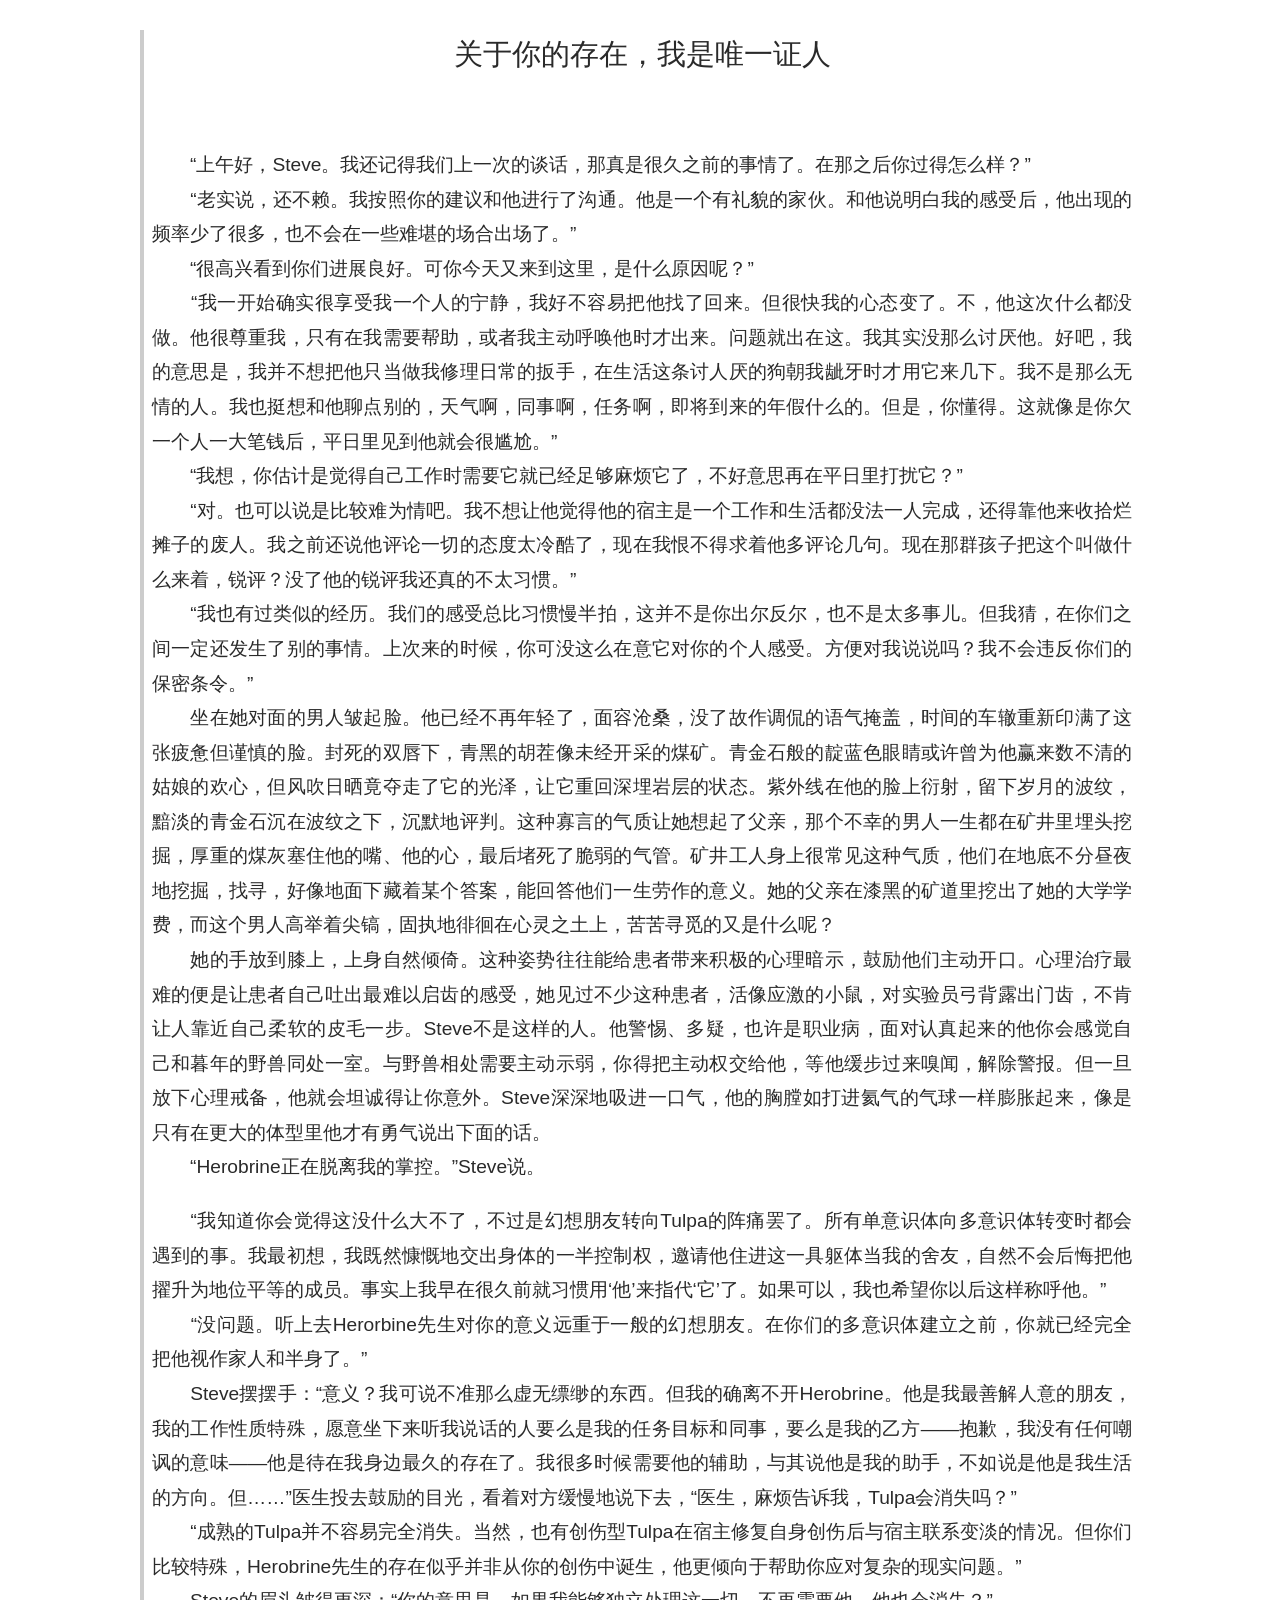
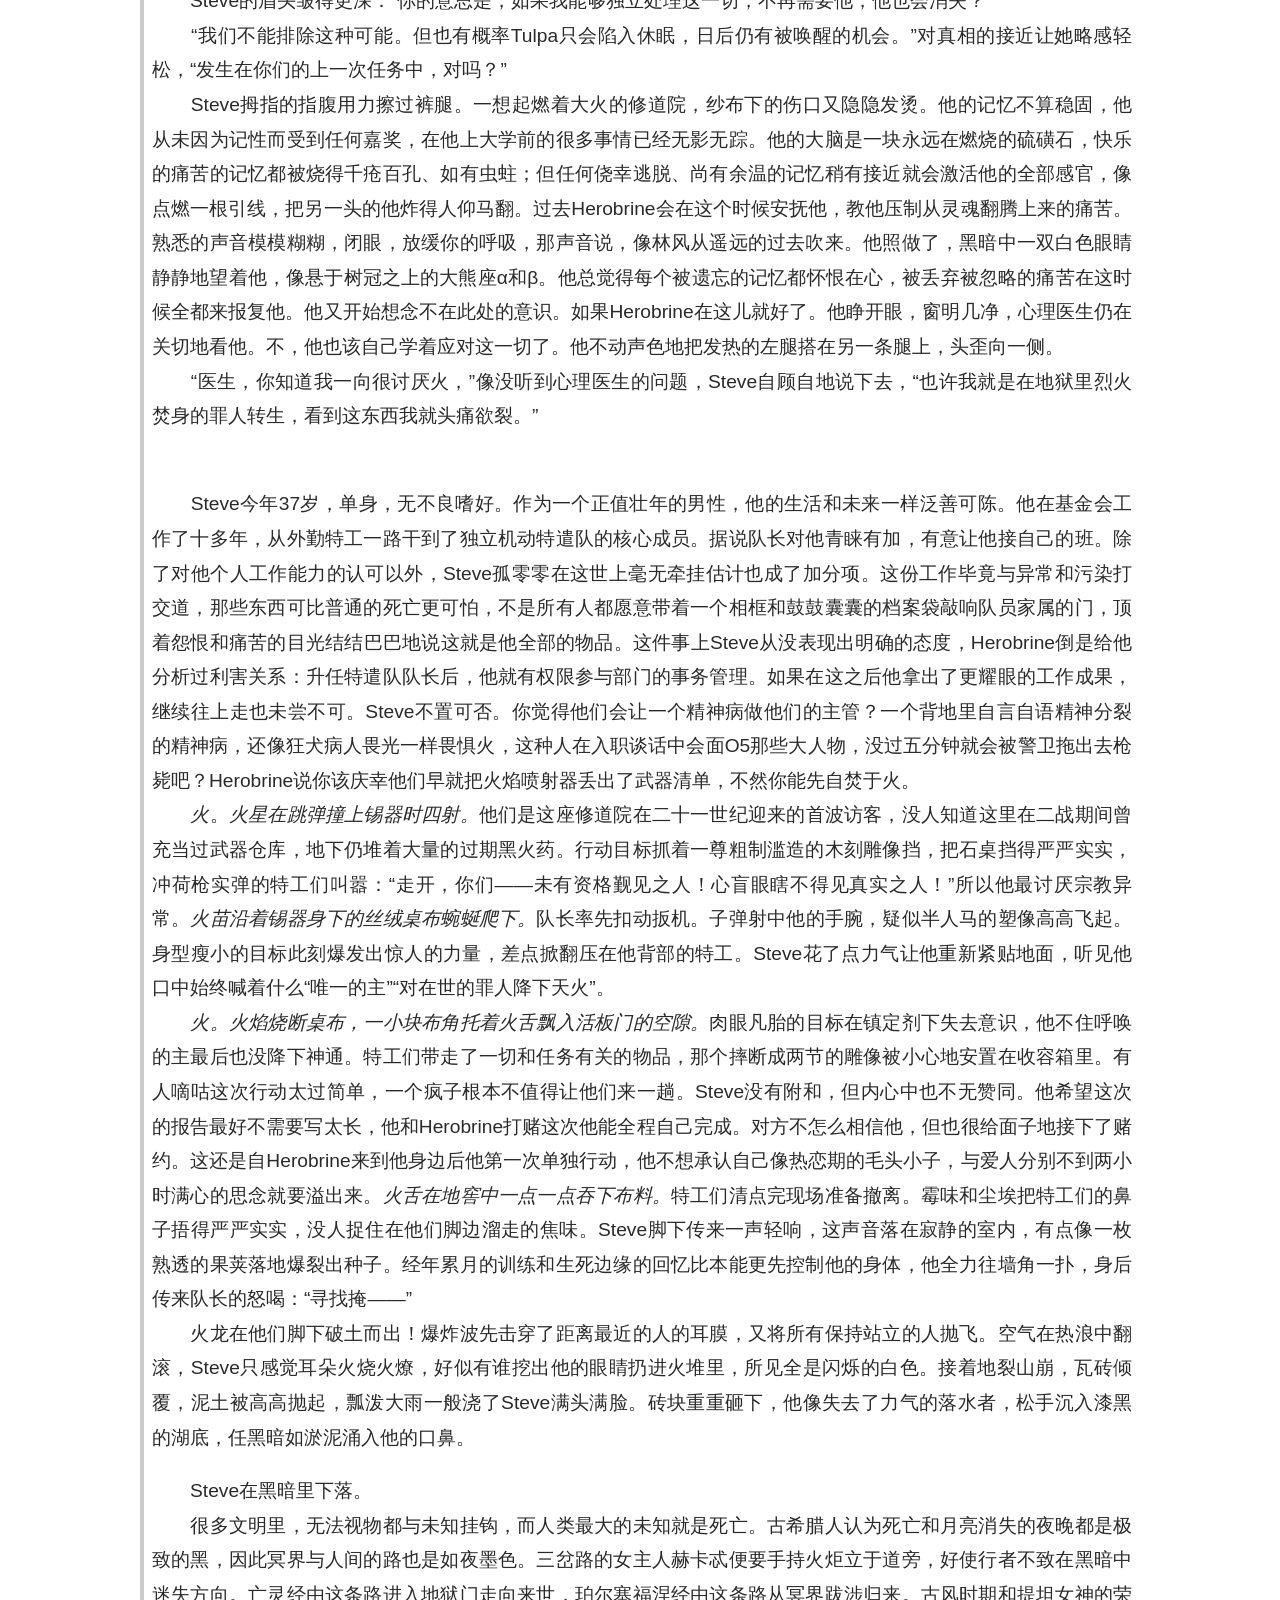
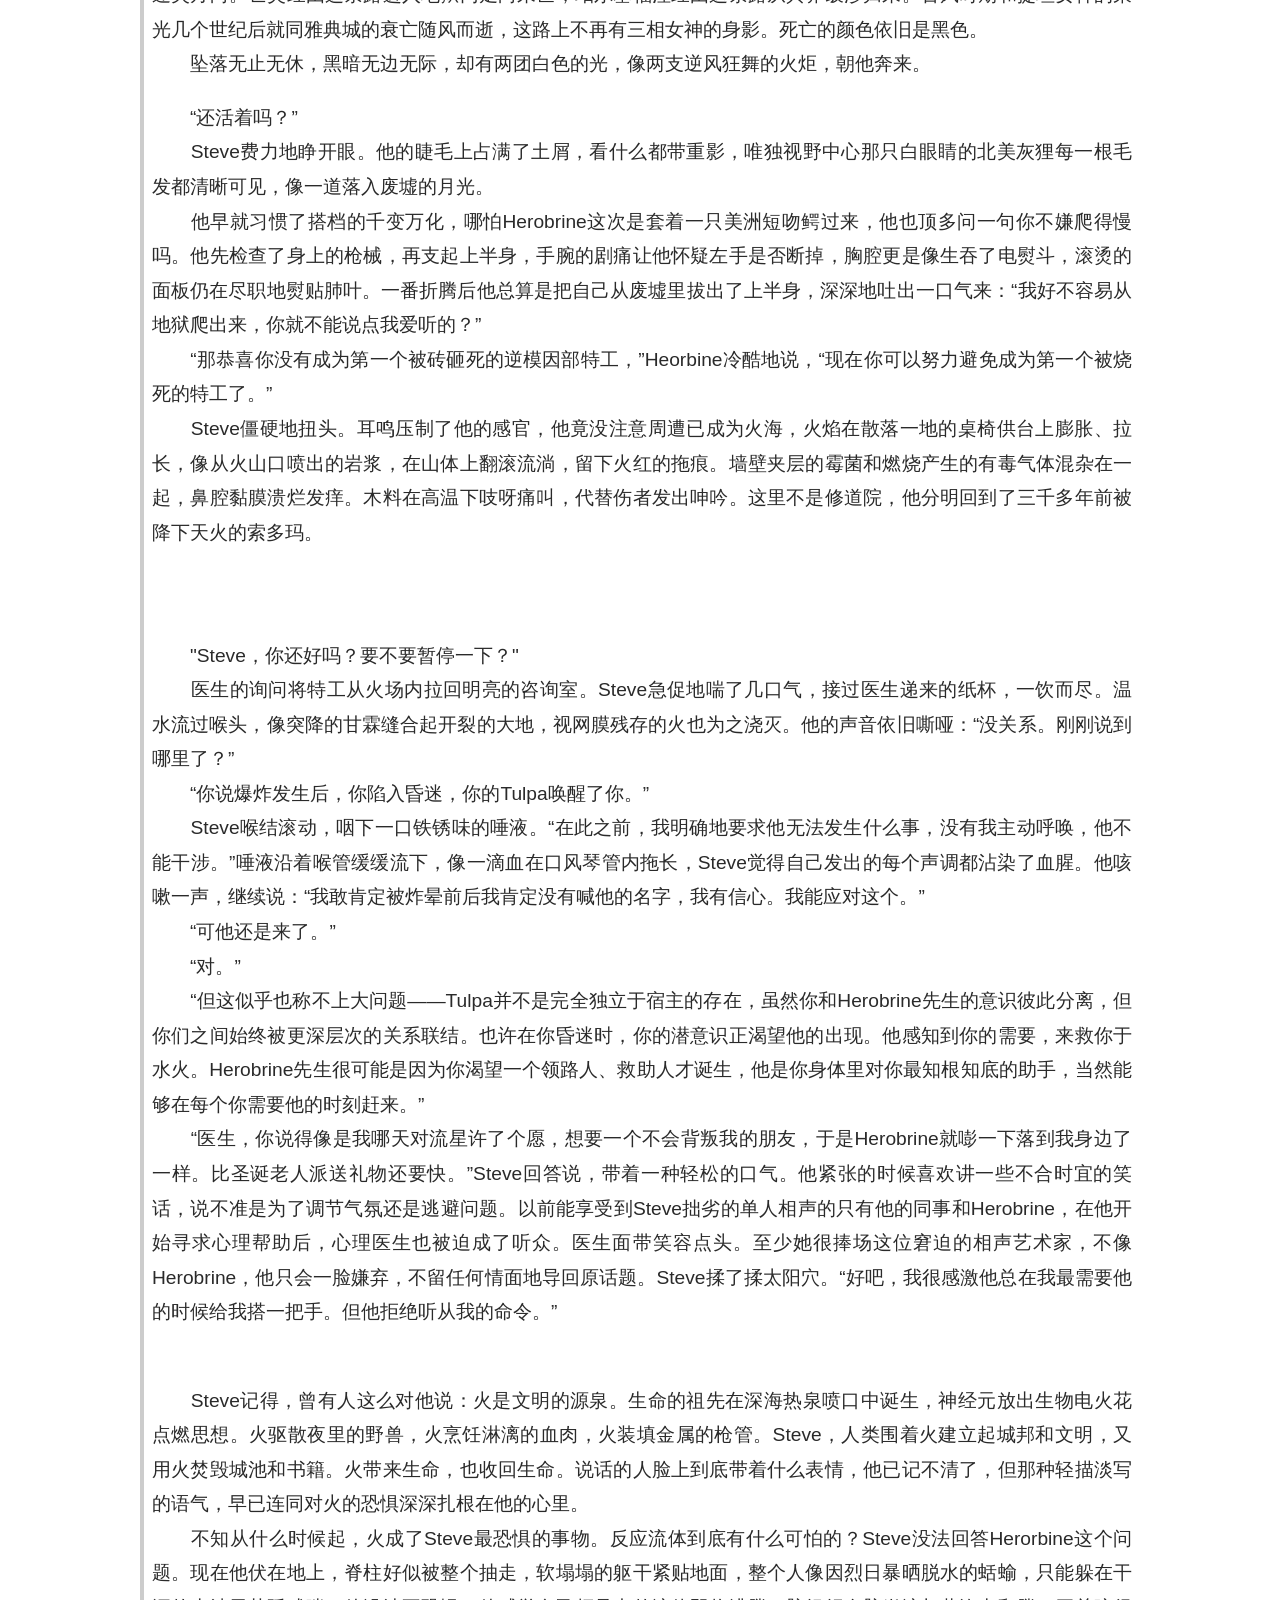
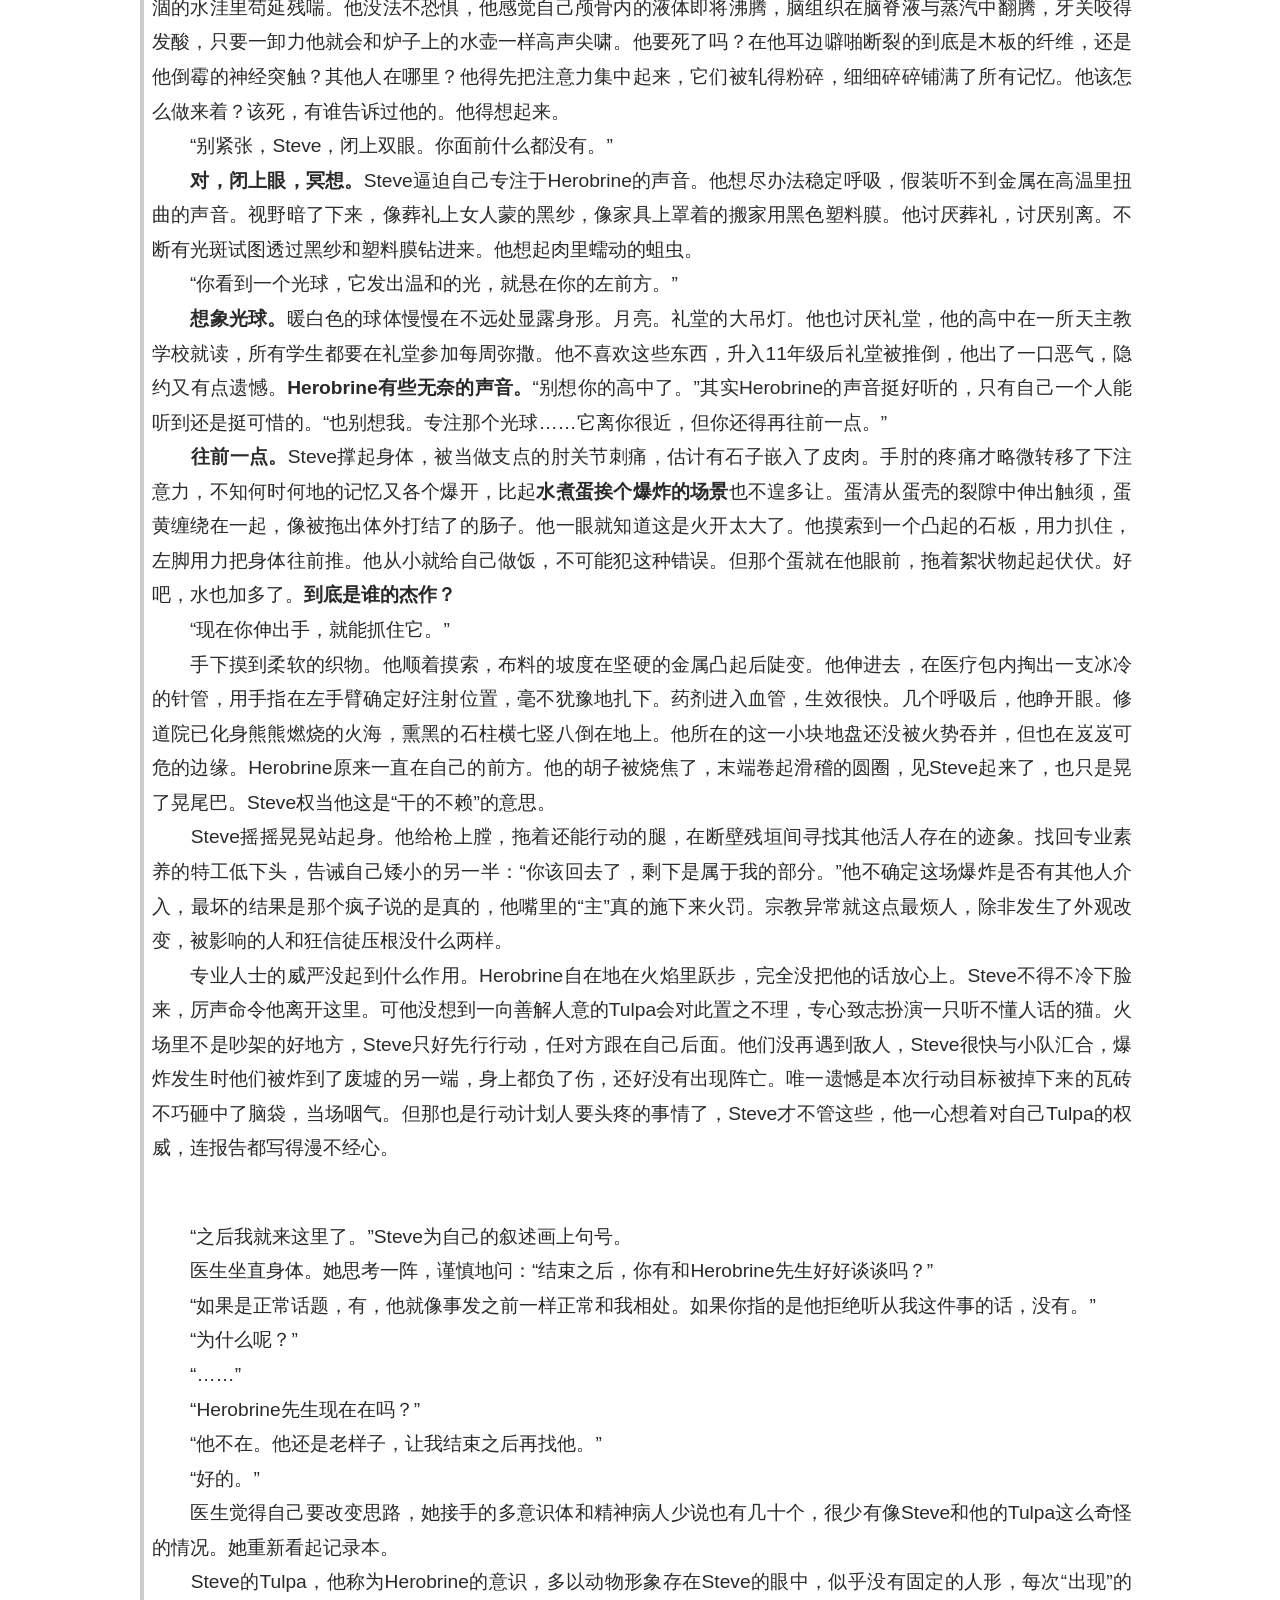
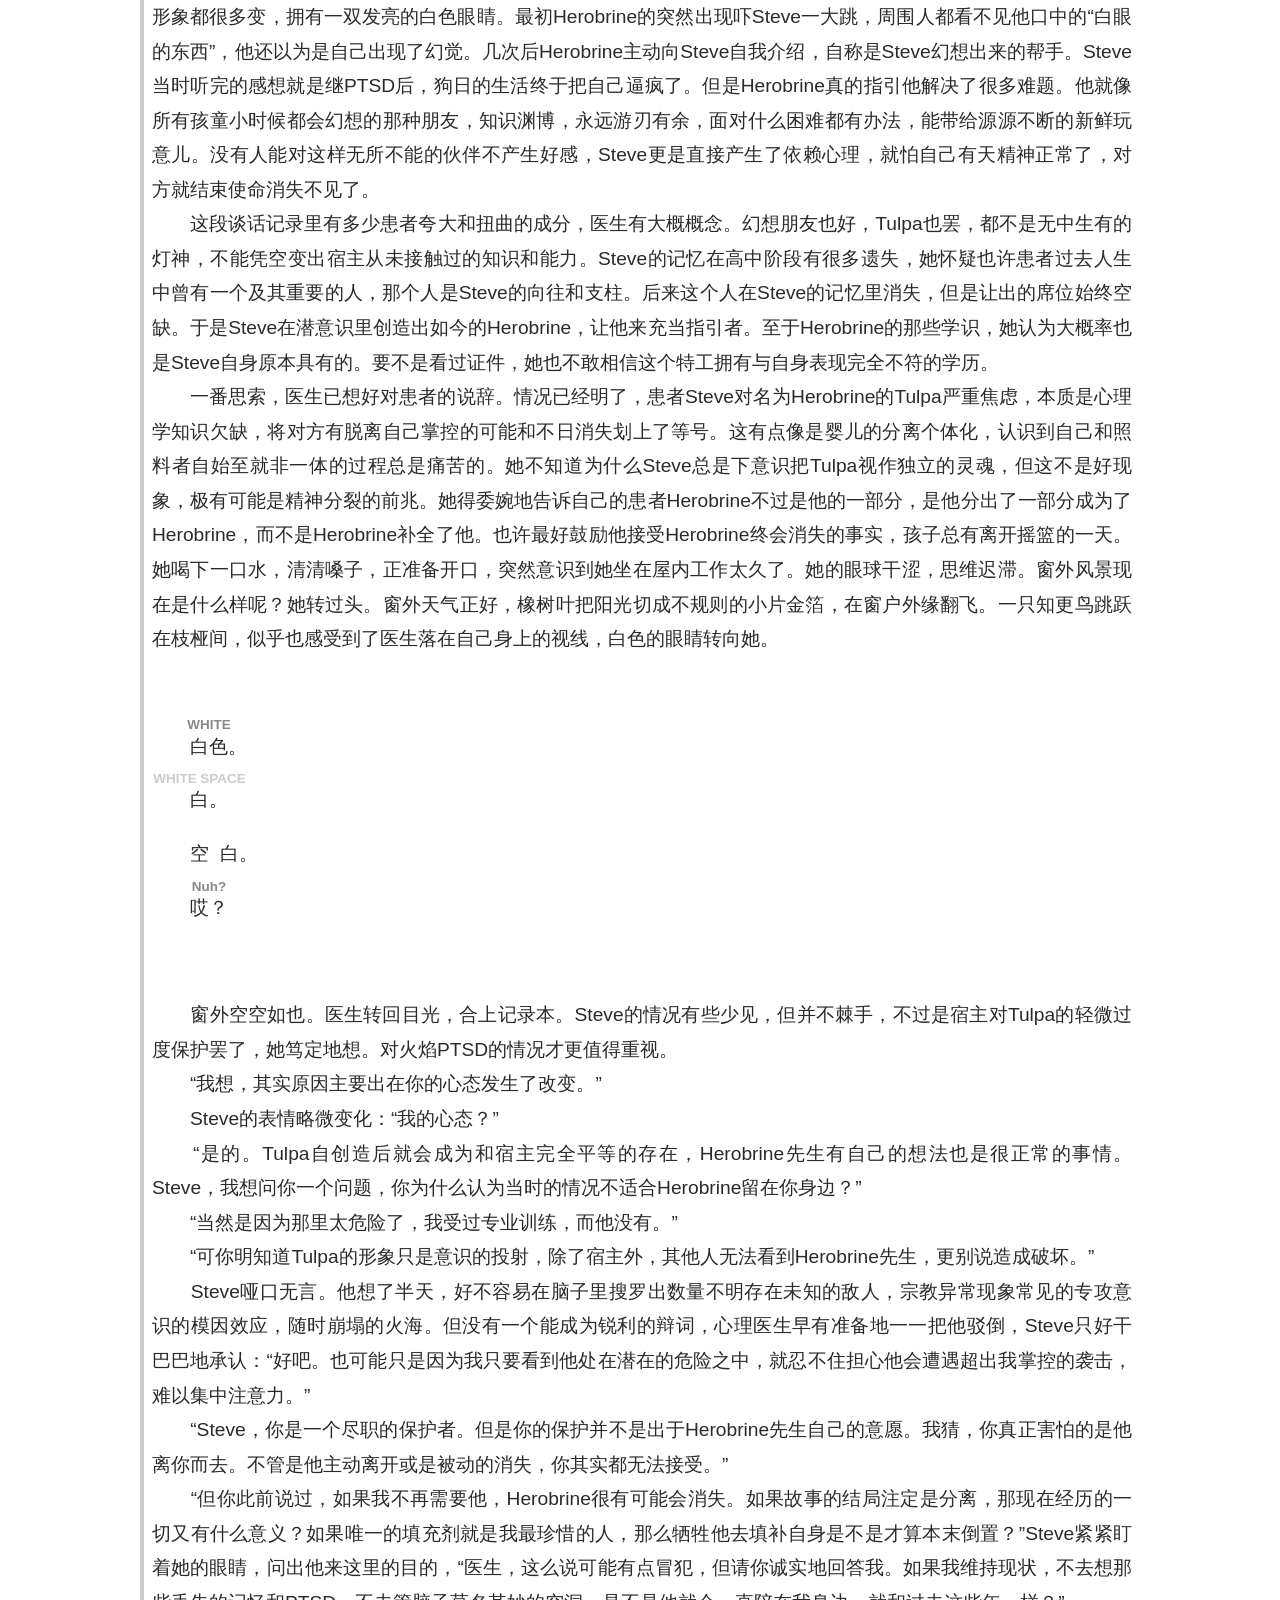
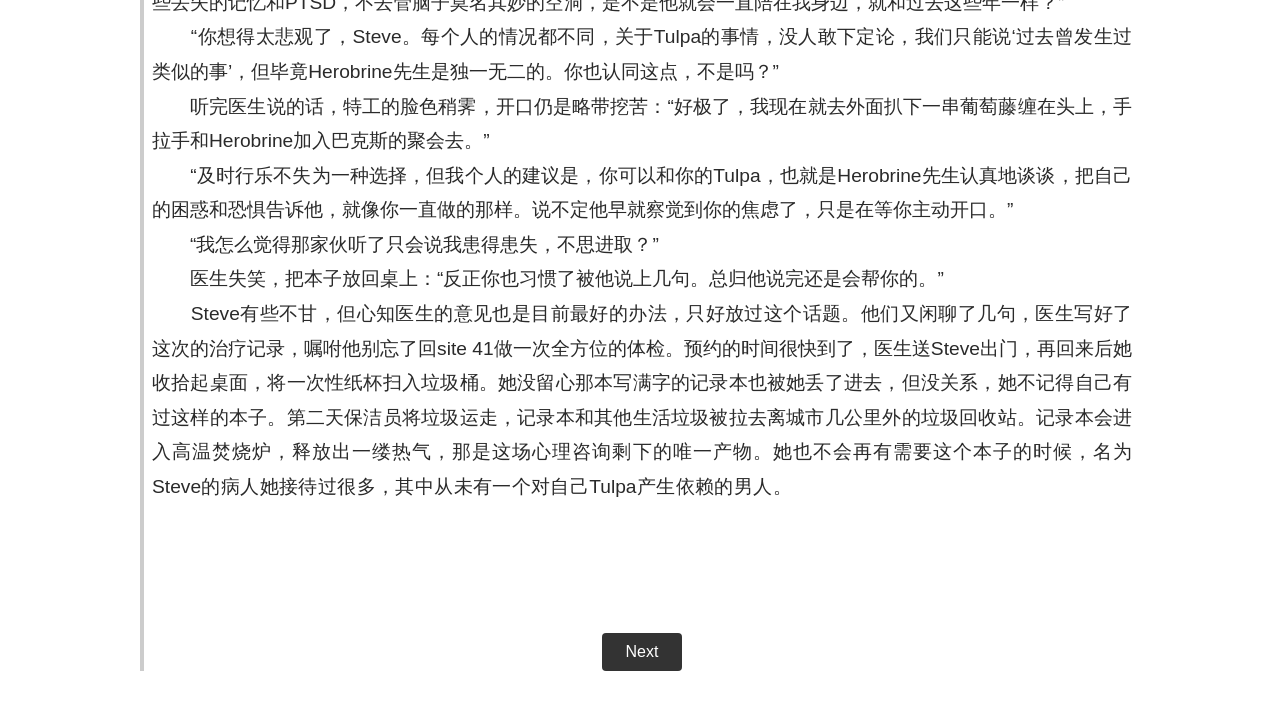
==== commit 019b1556: "Update chapter1.html" ====
--- a/chapter1.html
+++ b/chapter1.html
@@ -109,7 +109,7 @@
 　　“及时行乐不失为一种选择，但我个人的建议是，你可以和你的Tulpa，也就是Herobrine先生认真地谈谈，把自己的困惑和恐惧告诉他，就像你一直做的那样。说不定他早就察觉到你的焦虑了，只是在等你主动开口。”<br />
 　　“我怎么觉得那家伙听了只会说我患得患失，不思进取？”<br />
 　　医生失笑，把本子放回桌上：“反正你也习惯了被他说上几句。总归他说完还是会帮你的。”<br />
-　　Steve有些不甘，但医生的意见也是目前最好的犯法，只好放过这个话题。他们又闲聊了几句，医生写好了这次的治疗记录，嘱咐他别忘了回site 41做一次全方位的体检。预约的时间很快到了，医生送Steve出门，再回来后她收拾起桌面，将一次性纸杯扫入垃圾桶。她没留心那本写满字的记录本也被她丢了进去，但没关系，她不记得自己有过这样的本子。第二天保洁员将垃圾运走，记录本和其他生活垃圾被拉去离城市几公里外的垃圾回收站。记录本会进入高温焚烧炉，释放出一缕热气，那是这场心理咨询剩下的唯一产物。她也不会再有需要这个本子的时候，名为Steve的病人她接待过很多，其中从未有一个对自己Tulpa产生依赖的男人。<span class="hidden-text">Steve又在喊他了，估计要和他来一场所谓的谈心。Herobrine收回注视窗内的视线。</span></p>
+　　Steve有些不甘，但心知医生的意见也是目前最好的办法，只好放过这个话题。他们又闲聊了几句，医生写好了这次的治疗记录，嘱咐他别忘了回site 41做一次全方位的体检。预约的时间很快到了，医生送Steve出门，再回来后她收拾起桌面，将一次性纸杯扫入垃圾桶。她没留心那本写满字的记录本也被她丢了进去，但没关系，她不记得自己有过这样的本子。第二天保洁员将垃圾运走，记录本和其他生活垃圾被拉去离城市几公里外的垃圾回收站。记录本会进入高温焚烧炉，释放出一缕热气，那是这场心理咨询剩下的唯一产物。她也不会再有需要这个本子的时候，名为Steve的病人她接待过很多，其中从未有一个对自己Tulpa产生依赖的男人。<span class="hidden-text">Steve又在喊他了，估计要和他来一场所谓的谈心。Herobrine收回注视窗内的视线。</span></p>
 <p>　　</p>
 
 
--- a/style.css
+++ b/style.css
@@ -1,10 +1,16 @@
+@font-face {
+  font-family: "LXGW WenKai";
+  src: url("./assets/fonts/LXGWWenKaiGB-Regular.ttf") format("truetype");
+  font-weight: normal;
+  font-style: normal;
+}
 /* ===== 全局基础 ===== */
 body {
   margin: 0;
   padding: 0;
   background: #fff;
   color: #2a2a2a;
-  font-family: Calibri, Arial, sans-serif;
+  font-family: "LXGW WenKai", Calibri, Arial, sans-serif;
   line-height: 1.7;
 }
 
@@ -30,9 +36,9 @@
 
 /* ===== 段落 ===== */
 .chapter-content p {
-  font-size: 0.95rem;  
-  line-height: 1.6;
-  margin: 0.9em 0;
+  font-size: 1.2rem;   /* 原来大概1.0~1.05，现在明显变大 */
+  line-height: 1.8;
+  margin: 1em 0;
 }
 
 .chapter-content {
@@ -88,11 +94,12 @@
   top: -1.2em;          /* 控制高度 */
   left: 50%;
   transform: translateX(-50%);
-  font-size: 1em;
+  font-size: 0.7em;
   white-space: nowrap;
   color: #666;
   pointer-events: none;
   font-weight: bold;
+  font-family: "LXGW WenKai", Calibri, Arial, sans-serif;
 }
 /* ===== annot 渐变颜色 ===== */
 .top.level1 {
@@ -110,3 +117,14 @@
 .top.level4 {
   color: #555555;   /* 最暗 */
 }
+
+
+
+.hidden-text {
+  opacity: 0;
+  transition: opacity 0.2s ease;
+}
+
+.hidden-text.show {
+  opacity: 1;
+}
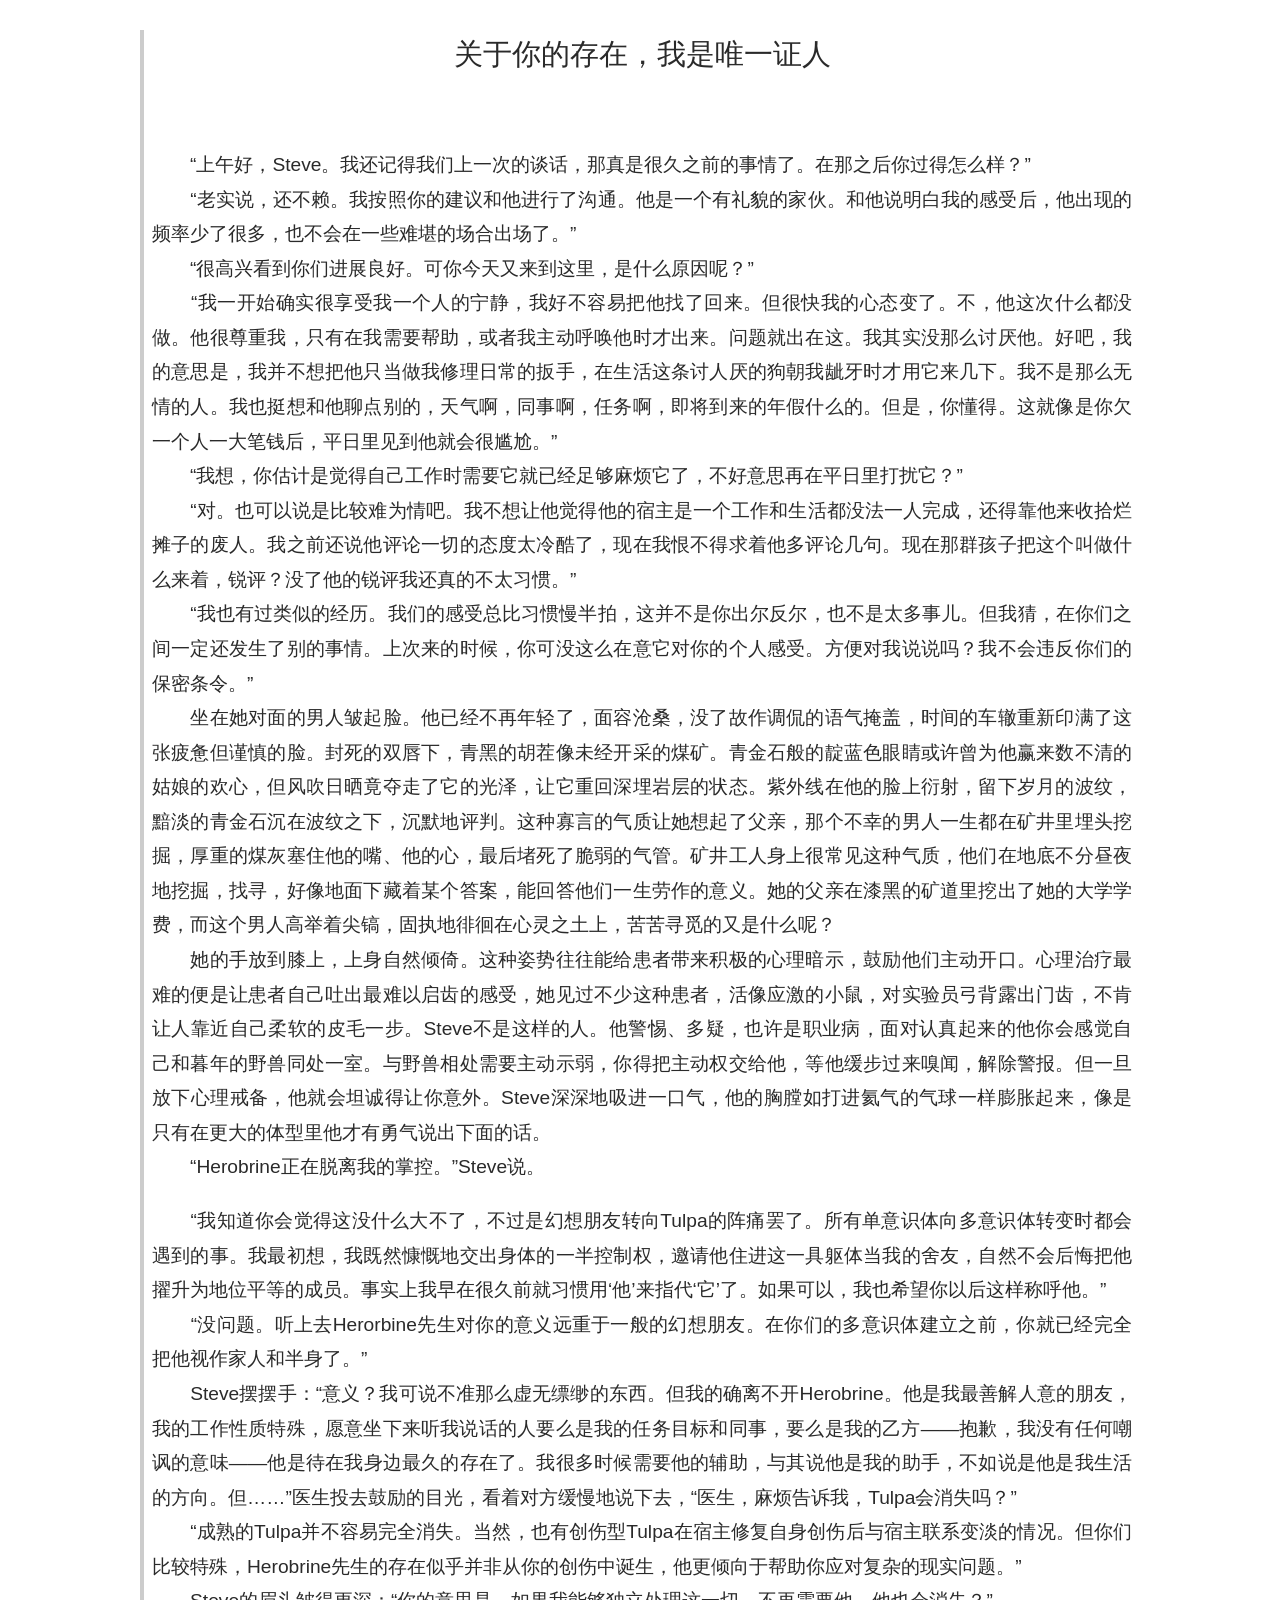
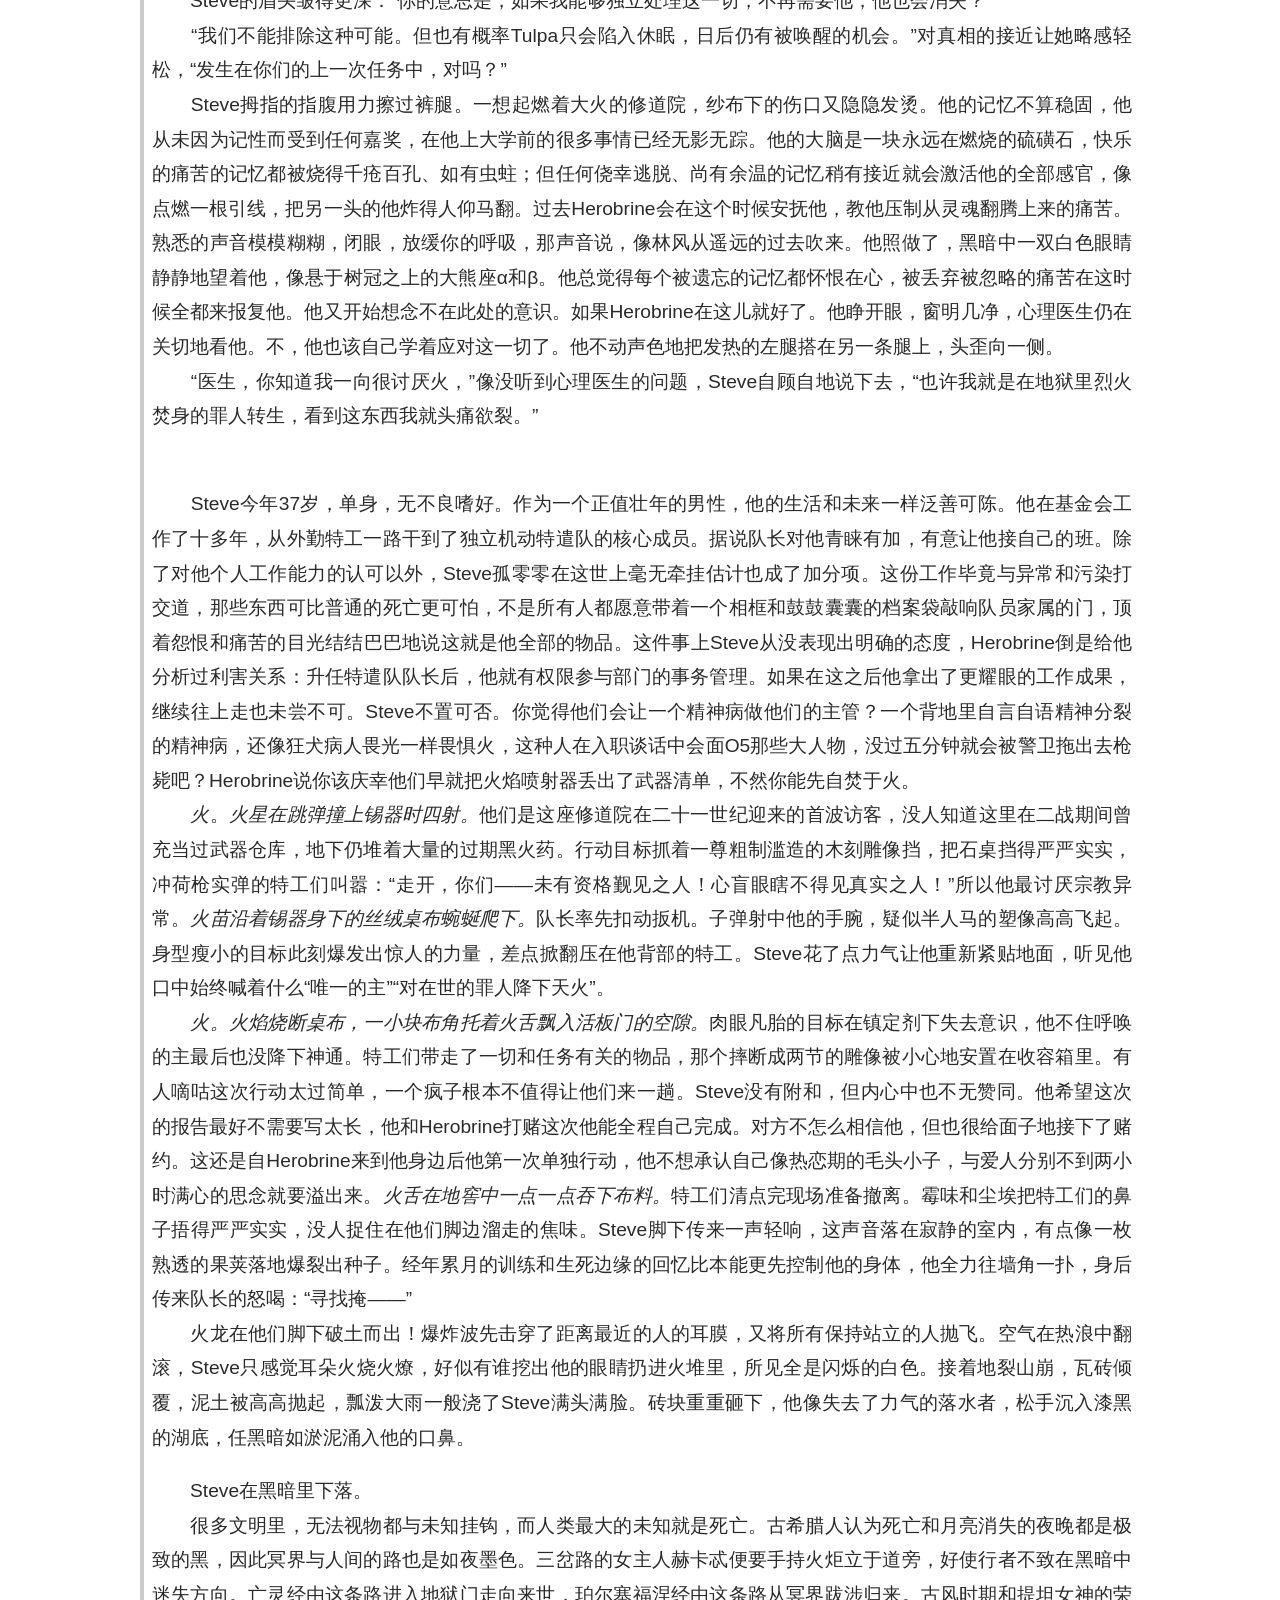
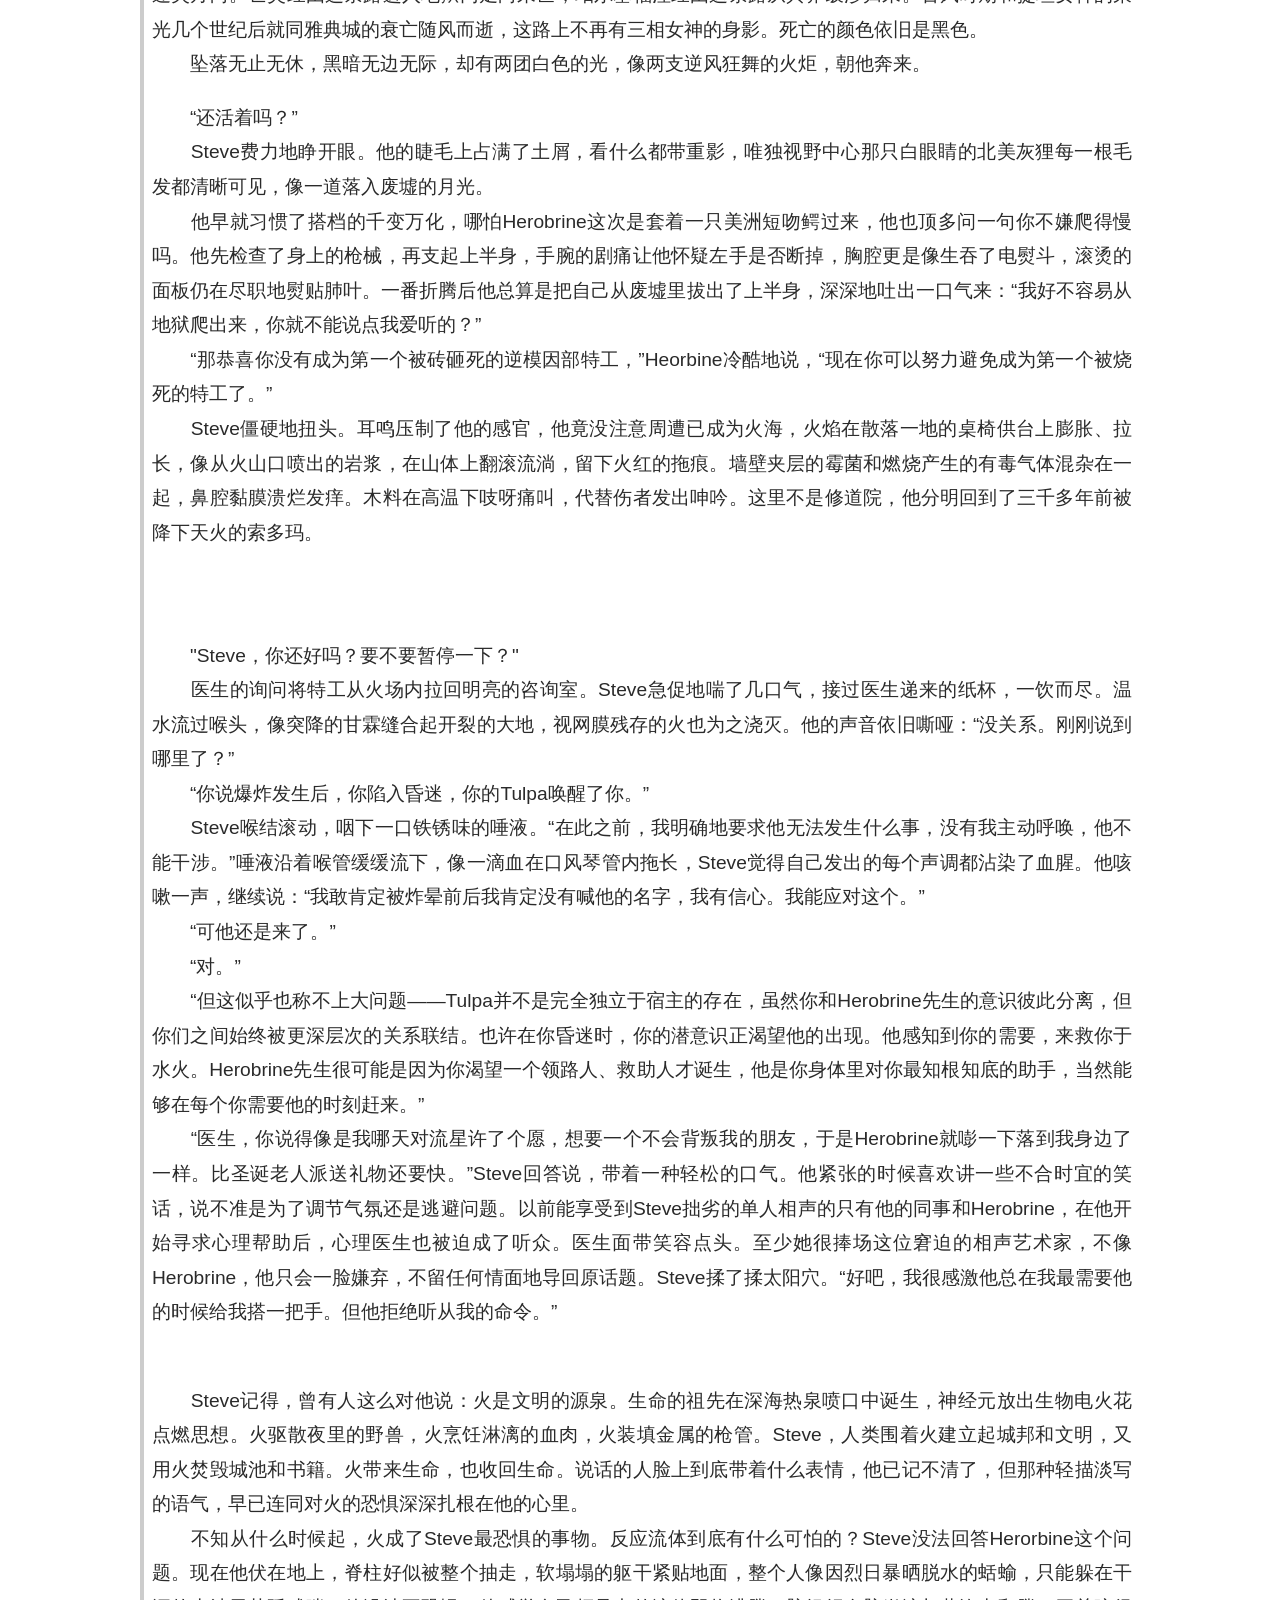
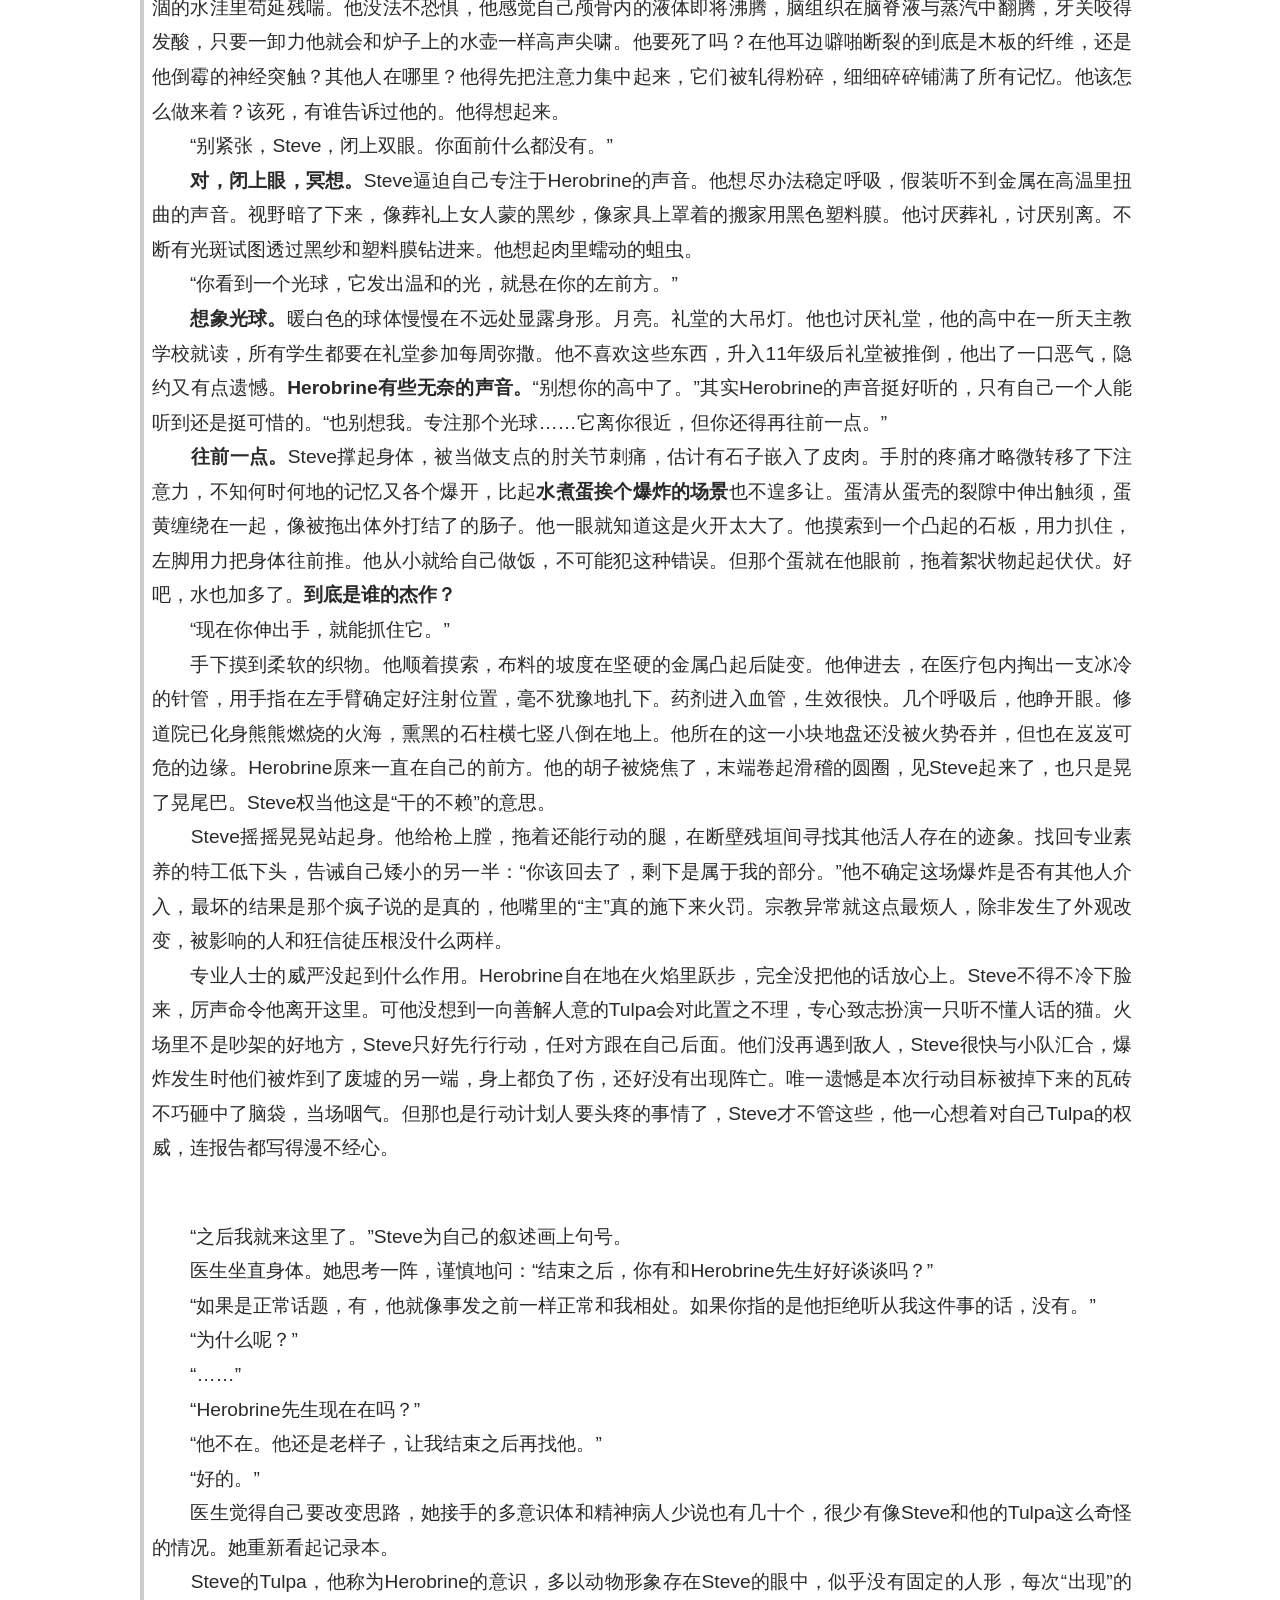
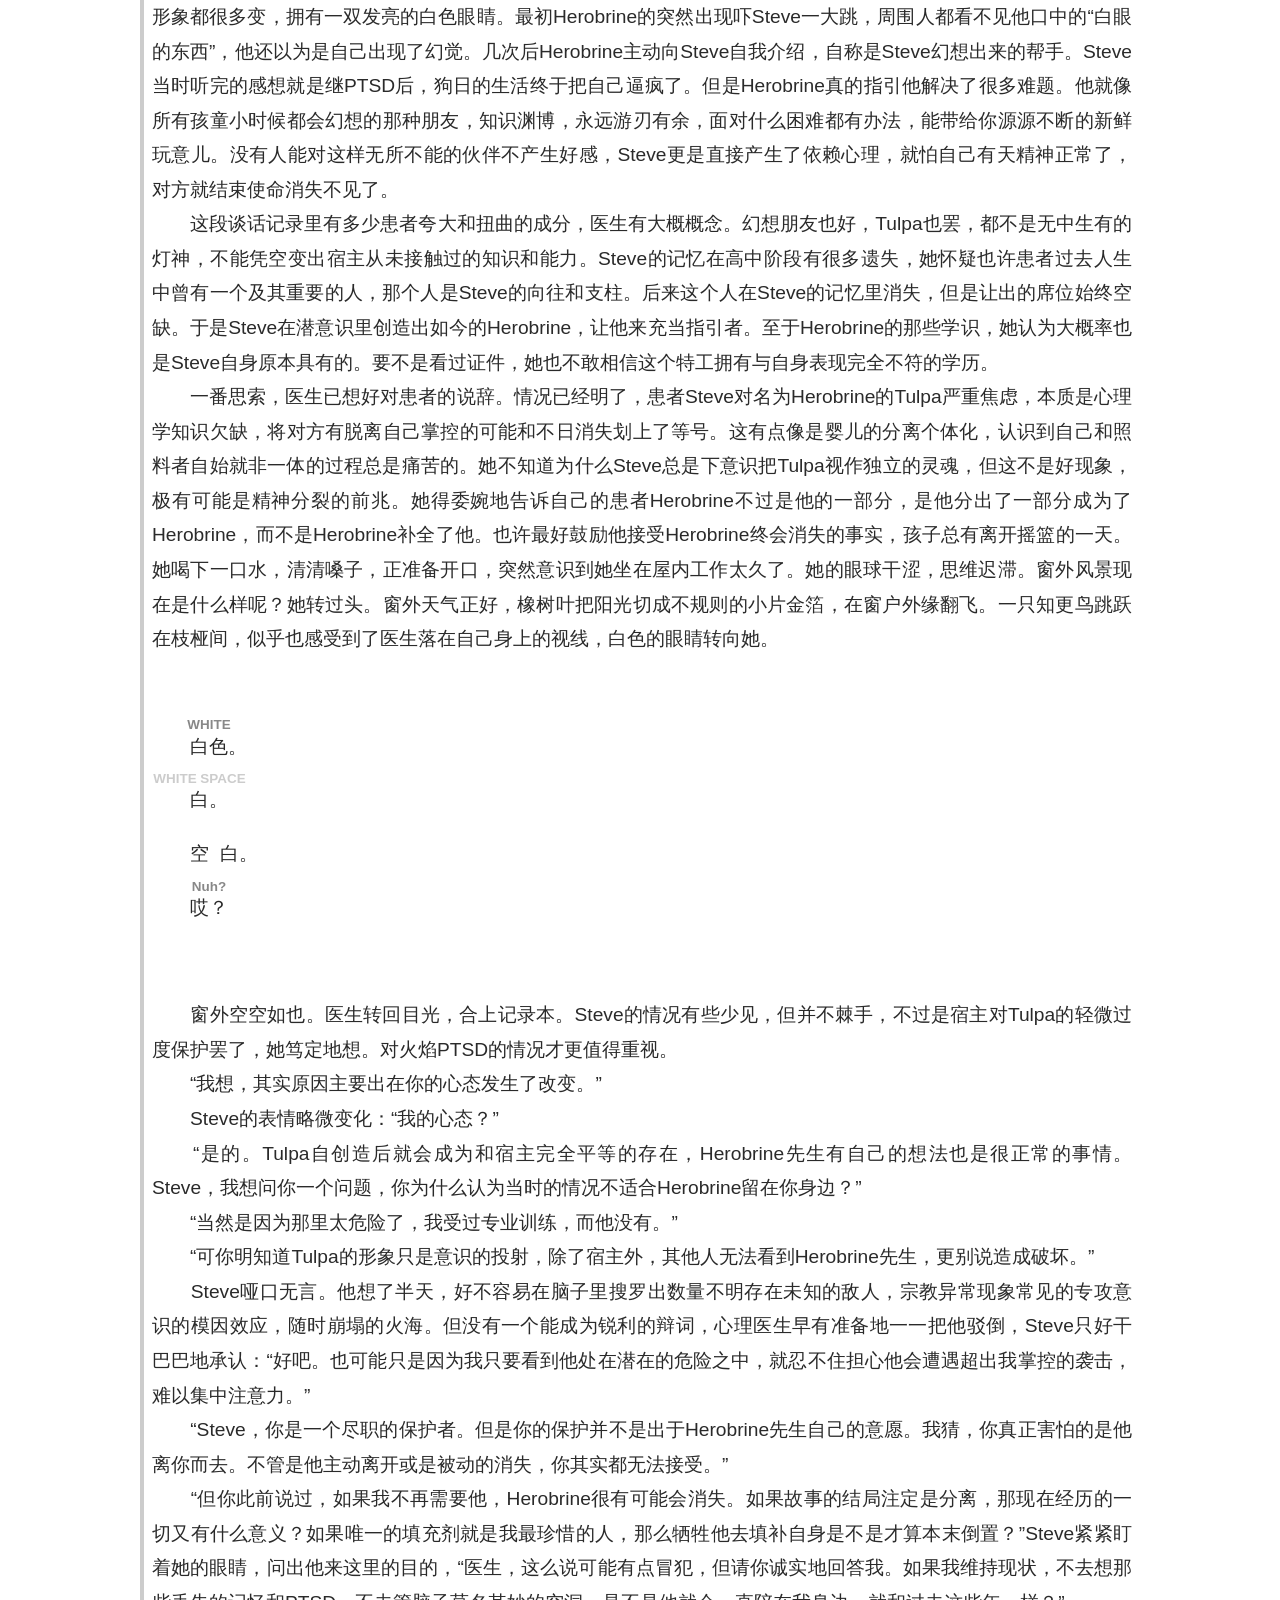
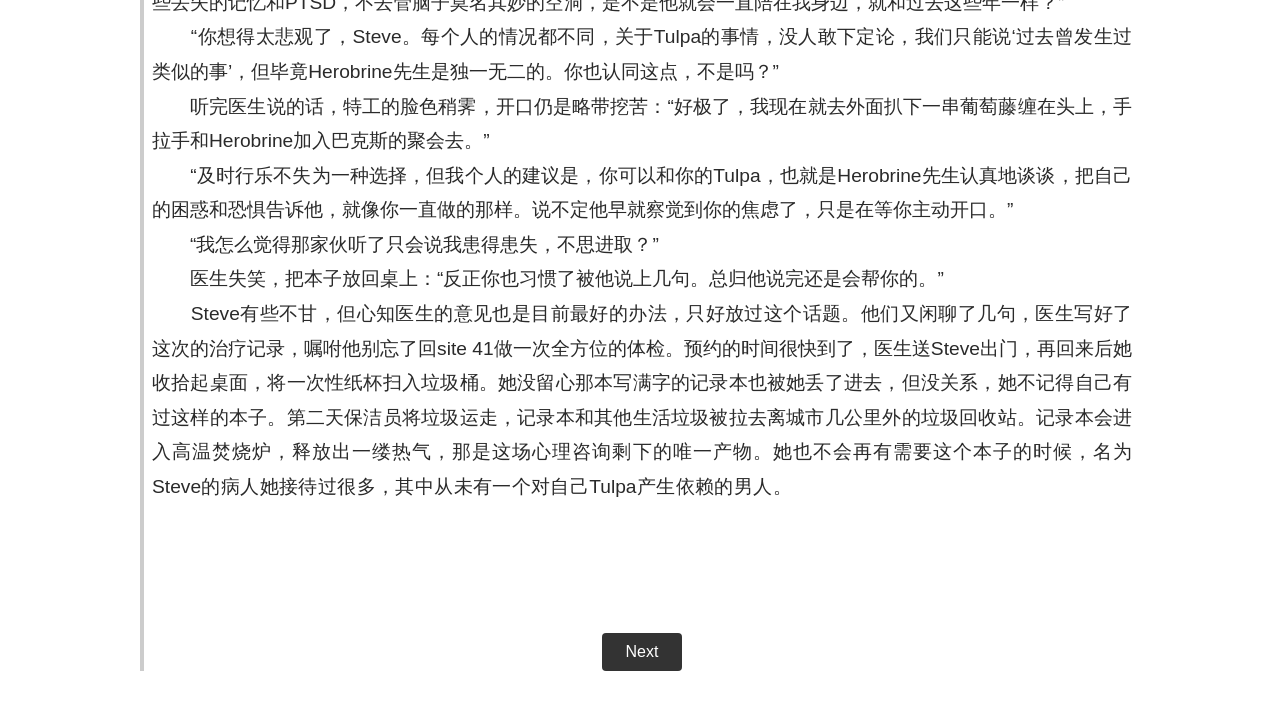
==== commit 4bcfe994: "Update chapter1.html" ====
--- a/chapter1.html
+++ b/chapter1.html
@@ -84,9 +84,9 @@
 　　“他不在。他还是老样子，让我结束之后再找他。”<br />
 　　“好的。”<br />
 　　医生觉得自己要改变思路，她接手的多意识体和精神病人少说也有几十个，很少有像Steve和他的Tulpa这么奇怪的情况。她重新看起记录本。<br />
-　　Steve的Tulpa，他称为Herobrine的意识，多以动物形象存在Steve的眼中，似乎没有固定的人形，每次“出现”的形象都很多变，拥有一双发亮的白色眼睛。最初Herobrine的突然出现吓Steve一大跳，周围人都看不见他口中的“白眼的东西”，他还以为是自己出现了幻觉。几次后Herobrine主动向Steve自我介绍，自称是Steve幻想出来的帮手。Steve当时听完的感想就是继PTSD后，狗日的生活终于把自己逼疯了。但是Herobrine真的指引他解决了很多难题。他就像所有孩童小时候都会幻想的那种朋友，知识渊博，永远游刃有余，面对什么困难都有办法，能带给源源不断的新鲜玩意儿。没有人能对这样无所不能的伙伴不产生好感，Steve更是直接产生了依赖心理，就怕自己有天精神正常了，对方就结束使命消失不见了。<br />
+　　Steve的Tulpa，他称为Herobrine的意识，多以动物形象存在Steve的眼中，似乎没有固定的人形，每次“出现”的形象都很多变，拥有一双发亮的白色眼睛。最初Herobrine的突然出现吓Steve一大跳，周围人都看不见他口中的“白眼的东西”，他还以为是自己出现了幻觉。几次后Herobrine主动向Steve自我介绍，自称是Steve幻想出来的帮手。Steve当时听完的感想就是继PTSD后，狗日的生活终于把自己逼疯了。但是Herobrine真的指引他解决了很多难题。他就像所有孩童小时候都会幻想的那种朋友，知识渊博，永远游刃有余，面对什么困难都有办法，能带给你源源不断的新鲜玩意儿。没有人能对这样无所不能的伙伴不产生好感，Steve更是直接产生了依赖心理，就怕自己有天精神正常了，对方就结束使命消失不见了。<br />
 　　这段谈话记录里有多少患者夸大和扭曲的成分，医生有大概概念。幻想朋友也好，Tulpa也罢，都不是无中生有的灯神，不能凭空变出宿主从未接触过的知识和能力。Steve的记忆在高中阶段有很多遗失，她怀疑也许患者过去人生中曾有一个及其重要的人，那个人是Steve的向往和支柱。后来这个人在Steve的记忆里消失，但是让出的席位始终空缺。于是Steve在潜意识里创造出如今的Herobrine，让他来充当指引者。至于Herobrine的那些学识，她认为大概率也是Steve自身原本具有的。要不是看过证件，她也不敢相信这个特工拥有与自身表现完全不符的学历。<br />
-　　一番思索，医生已想好对患者的说辞。情况已经明了，患者Steve对名为Herobrine的Tulpa严重焦虑，本质是心理学知识欠缺，将对方有脱离自己掌控的可能和不日消失划上了等号。这有点像是婴儿的分离个体化，认识到自己和照料者自始至就非一体的过程总是痛苦的。她不知道为什么Steve总是下意识把Tulpa视作独立的灵魂，但这不是好现象，极有可能是精神分裂的前兆。她得委婉地告诉自己的患者Herobrine不过是他的一部分，是他分出了一部分成为了Herobrine，而不是Herobrine补全了他。也许最好鼓励他接受Herobrine终会消失的事实，孩子总有离开摇篮的一天。她喝下一口水，清清嗓子，正准备开口，突然意识到她坐在屋内工作太久了。她的眼球干涩，思维迟滞。窗外风景现在是什么样呢？她转过头。窗外天气正好，橡树叶把阳光切成不规则的小片金箔，在窗户外缘翻飞。一只知更鸟跳跃在枝桠间，似乎也感受到了医生落在自己身上的视线，白色的眼睛转向她。<br />
+　　一番思索，医生已想好对患者的说辞。情况已经明了，患者Steve对名为Herobrine的Tulpa严重焦虑，本质是心理学知识欠缺，将对方有脱离自己掌控的可能和不日消失划上了等号。这有点像是婴儿的分离个体化，认识到自己和照料者自始就非一体的过程总是痛苦的。她不知道为什么Steve总是下意识把Tulpa视作独立的灵魂，但这不是好现象，极有可能是精神分裂的前兆。她得委婉地告诉自己的患者Herobrine不过是他的一部分，是他分出了一部分成为了Herobrine，而不是Herobrine补全了他。也许最好鼓励他接受Herobrine终会消失的事实，孩子总有离开摇篮的一天。她喝下一口水，清清嗓子，正准备开口，突然意识到她坐在屋内工作太久了。她的眼球干涩，思维迟滞。窗外风景现在是什么样呢？她转过头。窗外天气正好，橡树叶把阳光切成不规则的小片金箔，在窗户外缘翻飞。一只知更鸟跳跃在枝桠间，似乎也感受到了医生落在自己身上的视线，白色的眼睛转向她。<br />
 
 <p>　　<br />
 <p>　　<span class="annot">白色<span class="top level3">WHITE</span></span>。</p>
